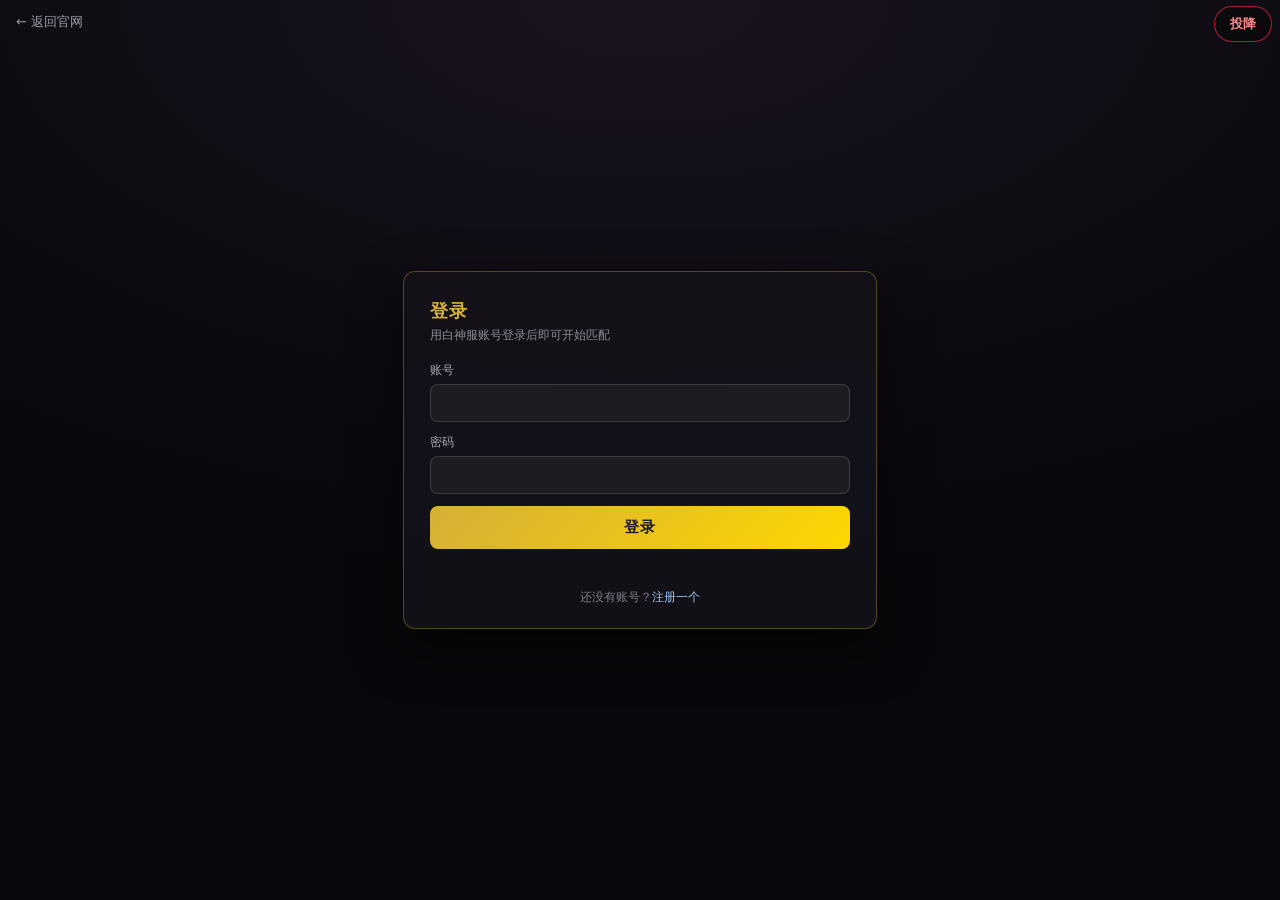
==== duel.html @ c13db31b "fix(场上空格子显示卡背-真正根因): cardNode 里 code=0 且非里侧时不再取图 - 引擎对未知/空位给 code 0, 原来照样走取图分支, picChain(0) 返回一张卡背 →" ====
<!doctype html>
<!--
  duel.html —— 「决斗客户端」入口页（**生成产物**）
  ⚠ 由 tools/sync-duel-client.mjs 从 tools/duel-page.template.html + ygopro-web 的 play.html 组装
     要改入口 UI / 样式：改 tools/duel-page.template.html；要改客户端：改上游再重跑同步脚本
  流程（对照官方交接文档 §0）：
     未登录 → 登录（账号/密码）→ 已登录 → 显示当前卡组 + 「开始匹配」
     → 点开始匹配 → duel.html?auto=1 → 客户端自动进房/自动准备/自动开局 → 猜拳时切到对局界面
-->
<html lang="zh-CN">
<head>
<meta charset="utf-8">
<meta name="viewport" content="width=device-width,initial-scale=1">
<title>开始匹配 · 白神服</title>
<!-- 顺序不能变：先官网回放样式（场地/日志），再客户端样式 -->
<link rel="stylesheet" href="css/replay-viewer.css?v=20261004i">
<link rel="stylesheet" href="css/duel-client.css?v=20261020n">
<script>
/* 决斗客户端的 WebSocket 端点：由站点统一定（客户端启动时读 URL 里的 ?ws=）。
   放在 <head> 且用 replaceState 打补丁 —— 客户端脚本读的是 location.search，
   必须**在它加载之前**改好；用 replaceState 而不是跳转，避免丢掉"点击手势"。
   nginx: api.ygopro3.cn/ws → srvpro2 wsPort（TLS 回源） */
(function () {
  try {
    var q = new URLSearchParams(location.search);
    if (!q.get('ws')) {
      q.set('ws', 'wss://api.ygopro3.cn/ws');
      history.replaceState(null, '', location.pathname + '?' + q.toString() + location.hash);
    }
  } catch (e) {}
})();
</script>
<style>
/* ── 入口层（本站自己的 UI；不动客户端产物） ── */
#duelEntry { position: fixed; inset: 0; z-index: 9000; display: flex; align-items: center; justify-content: center;
  background: radial-gradient(1200px 600px at 50% 0%, #1a1420 0%, #0d0b12 60%, #08070b 100%);
  font-family: "Microsoft YaHei", "PingFang SC", system-ui, sans-serif; color: #e8e2d8; }
#duelEntry.hidden { display: none; }
.de-card { width: min(420px, 92vw); border: 1px solid rgba(212,175,55,.35); border-radius: 12px;
  background: rgba(20,18,26,.92); padding: 26px 26px 22px; box-shadow: 0 18px 50px rgba(0,0,0,.55); }
.de-title { font-size: 1.15rem; font-weight: 800; letter-spacing: 1px; margin-bottom: 4px;
  background: linear-gradient(135deg,#D4AF37,#FFD700); -webkit-background-clip: text; background-clip: text; color: transparent; }
.de-sub { font-size: .78rem; color: #8d8d96; margin-bottom: 18px; }
.de-field { margin-bottom: 12px; }
.de-field label { display: block; font-size: .78rem; color: #a9a9b3; margin-bottom: 5px; }
.de-field input { width: 100%; box-sizing: border-box; padding: 10px 12px; border-radius: 8px;
  border: 1px solid rgba(255,255,255,.14); background: rgba(255,255,255,.05); color: #f2eee6; font-size: .92rem; }
.de-field input:focus { outline: none; border-color: rgba(212,175,55,.6); }
.de-btn { width: 100%; padding: 11px 14px; border-radius: 8px; border: none; cursor: pointer;
  font-size: .95rem; font-weight: 700; letter-spacing: 1px;
  background: linear-gradient(135deg,#D4AF37,#FFD700); color: #1a1a2e; }
.de-btn:disabled { opacity: .5; cursor: not-allowed; }
.de-btn.ghost { background: transparent; border: 1px solid rgba(255,255,255,.18); color: #cfc8bd; font-weight: 500; }
.de-msg { min-height: 18px; font-size: .78rem; color: #ff9aa8; margin-top: 8px; }
.de-line { display: flex; align-items: baseline; justify-content: space-between; gap: 10px;
  padding: 10px 12px; border: 1px solid rgba(255,255,255,.1); border-radius: 8px; margin-bottom: 14px; }
.de-line b { color: #FFD700; font-weight: 700; }
.de-line span { font-size: .8rem; color: #9a9aa4; }
.de-foot { margin-top: 14px; font-size: .75rem; color: #7d7d86; text-align: center; }
.de-foot a { color: #9ec4f0; text-decoration: none; }
#duelEntry .de-back { position: absolute; left: 16px; top: 14px; font-size: .8rem; color: #9a9aa4; text-decoration: none; }
</style>





<style>
/* ── 决斗界面布局（只作用于 duel.html）──
   用户要求：**中间（场地）最大、固定比例、不要自适应**。
   老站是 flex + width: min(100%, calc((100vh-210px)*4/3)) 的自适应算法，手机上会算歪。
   这里直接改成固定三栏 grid，中间 1fr 吃掉剩余空间。 */
/* 手机横屏：原来决斗区只占屏高一部分，下面一大片空白 —— 撑满视口 */
#replayModal { height: 100vh !important; max-height: none !important; }
#replayModal .replay-main { height: auto !important; flex: 1 1 auto !important; min-height: 0 !important; }
#replayModal .replay-main {
  display: grid !important;
  grid-template-columns: 15% minmax(0, 1fr) 18% !important;   /* 左信息 / 中场地 / 右日志 */
  gap: 8px !important;
  width: 100% !important;
  height: 100% !important;
  aspect-ratio: auto !important;
  align-items: stretch !important;
}
#replayModal #ypCardInfo { width: auto !important; height: auto !important; min-width: 0 !important; }
#replayModal .replay-field { width: auto !important; height: auto !important; min-width: 0 !important; }
#replayModal .replay-log { width: auto !important; max-width: none !important; min-width: 0 !important; }
/* 手卡放大 + 发动/盖放按钮放大（禁止竖排） */
#replayModal .rp-hand .rp-card { width: 62px; height: 89px; }
#replayModal .rp-hand { gap: 4px; }
#ypCardMenu .yp-menu-item {
  padding: 12px 18px !important; font-size: 15px !important;
  white-space: nowrap !important; min-width: 0 !important;
}
#replayModal .replay-log-body { padding: 8px 10px !important; }
#replayModal .rp-log-line { font-size: .78rem; line-height: 1.6; }

@media (orientation: landscape) and (max-height: 620px) {
  /* ── 手机横屏：把对局区**钉满整个视口** ──
     用户实测：19.5:9 手机上场地左右各一大片空白、整体下方还有约 1/3 空白。
     原因是 #replayModal 的高度链没真正撑开（被上层布局和它自己的 display 阶段切换影响），
     所以这里直接 fixed + inset:0，不再依赖任何相对高度。 */
  html, body { height: 100% !important; overflow: hidden !important; }
  #replayModal {
    position: fixed !important; inset: 0 !important; width: 100% !important; height: 100% !important;
    max-height: none !important; margin: 0 !important; padding: 4px !important;
    display: flex !important; flex-direction: column !important; background: #0a0a0c !important;
  }
  /* 主区用**绝对定位**硬钉在顶栏下面 —— 模态框和它之间还有包装层，flex 作用不到（实测只长到 282/432 ✗）
     用户反馈"上下变黑底、像锁了比例"，就是这个原因。 */
  #replayModal .replay-main {
    /* ⚠ 有祖先带 transform（客户端的阶段切换动画）→ fixed 会"退化成 absolute"（实测 top:74 变成 y=137、高度缩到 228）
       所以不靠定位，改成在正常流里用 vh 撑高度：最省事也最稳。 */
    position: static !important;
    /* 移动端要用 dvh（动态视口高度 = 真正看得见的高度，不含浏览器地址栏）；
       vh 在手机上会被浏览器的工具栏"吃掉"一截（实测模拟环境里 100vh=364 而可见高度=432 → 算出 282 ✗）。
       两个都写：支持 dvh 的用 dvh，不支持的退回 vh。 */
    height: calc(100vh - 78px) !important;
    height: calc(100dvh - 78px) !important;
    min-height: 0 !important; max-height: none !important; aspect-ratio: auto !important;
    width: 100% !important; margin: 0 !important;
    grid-template-columns: 7% minmax(0, 1fr) 15% !important; gap: 6px !important;
  }
  #replayModal #ypCardInfo { max-width: none !important; width: auto !important; overflow: hidden !important; font-size: 10px !important; }
  #replayModal .replay-log { max-width: none !important; width: auto !important; min-width: 0 !important; flex: 0 0 auto !important; }
  #replayModal .replay-field, #replayModal #replayField { flex: 1 1 auto !important; min-width: 0 !important; height: 100% !important; }
  #replayModal { box-sizing: border-box !important; }
  /* 手机横屏：左右再缩一档，把宽度全给中间；手卡/按钮仍保持够大 */
  #replayModal .replay-main { grid-template-columns: 11% minmax(0, 1fr) 15% !important; gap: 5px !important; }
  #replayModal .rp-hand .rp-card { width: 54px; height: 78px; }
  #replayModal .rp-hand { gap: 3px; }
  #ypCardMenu .yp-menu-item { padding: 10px 16px !important; font-size: 14px !important; white-space: nowrap !important; }
  #replayModal .replay-log-body { padding: 6px 8px !important; }
  #replayModal .rp-log-line { font-size: .72rem; line-height: 1.5; }
  #replayModal .replay-log-title { font-size: .78rem; }
  #replayModal #ypCardInfo { font-size: 11px !important; }
}
</style>

<style>
/* ══ 竖屏（手机主打）：按用户画的四段式 —— 日志 / 卡图+卡片效果 / 选择列表 / 对局 ══
   对局放最下面并占满剩余空间（最大）；上面三段各自限高，避免把场地挤没。 */
@media (orientation: portrait) {
  html, body { height: 100% !important; overflow: hidden !important; }
  #replayModal {
    position: fixed !important; inset: 0 !important; width: 100% !important;
    height: 100dvh !important; max-height: none !important; margin: 0 !important; padding: 4px !important;
    display: flex !important; flex-direction: column !important; background: #0a0a0c !important; box-sizing: border-box !important;
  }
  #replayModal .replay-main {
    display: flex !important; flex-direction: column !important; gap: 5px !important;
    width: 100% !important; height: auto !important; flex: 1 1 auto !important; min-height: 0 !important;
    max-height: none !important; aspect-ratio: auto !important;
    grid-template-columns: none !important;
  }
  /* ① 日志（最上，占 18%） */
  #replayModal .replay-log {
    order: 1 !important; width: 100% !important; max-width: none !important;
    height: 18dvh !important; max-height: 18dvh !important; flex: 0 0 auto !important;
  }
  #replayModal .replay-log-body { padding: 6px 8px !important; }
  #replayModal .rp-log-line { font-size: 11.5px !important; line-height: 1.5 !important; }
  /* ② 卡图 | 卡片效果（并排，占 22%） */
  #replayModal #ypCardInfo {
    order: 2 !important; width: 100% !important; max-width: none !important;
    height: 22dvh !important; max-height: 22dvh !important; flex: 0 0 auto !important;
    display: flex !important; flex-direction: row !important; gap: 8px !important; overflow: hidden !important;
  }
  #replayModal #ypCardInfo img { max-height: 21dvh !important; width: auto !important; flex: 0 0 auto !important; }
  /* ③ 选择列表（选择盘）—— 竖屏时固定在第 40%~62% 那一条，别盖住场地 */
  #ypChooser {
    position: fixed !important; left: 4px !important; right: 4px !important;
    top: 41dvh !important; bottom: auto !important; max-height: 21dvh !important; overflow: auto !important;
    z-index: 87 !important;
  }
  #ypChooser .yp-chooser-grid img { max-height: 12dvh !important; width: auto !important; }
  /* ④ 对局（最下，占满剩余 —— 最大的一块） */
  #replayModal .replay-field, #replayModal #replayField {
    order: 4 !important; width: 100% !important; flex: 1 1 auto !important; min-height: 0 !important; height: auto !important;
  }
  /* 投降按钮和时点别叠在一起：竖屏投降挪到右上、时点放左上 */
  #ypSurrender { top: 6px !important; right: 6px !important; padding: 7px 13px !important; }
  #ypTimeLeft { top: 6px !important; right: auto !important; left: 6px !important; }
}
<style>
/* ── 提示弹层（猜拳/连锁/宣告…）必须盖在钉满全屏的对局区之上 ──
   实测：把 #replayModal 改成 position:fixed 占满全屏之后，猜拳弹窗被它盖住 → 手机上"看不到猜拳"(用户反馈) */

/* ypPrompt-zfix */
#ypPrompt { position: fixed !important; z-index: 200 !important; }
#ypChooser { z-index: 198 !important; }
#ypCardMenu { z-index: 199 !important; }
#replayModal { z-index: 10 !important; }
#ypReveal { z-index: 201 !important; }
#ypTimeLeft, #ypSurrender { z-index: 205 !important; }

/* ── 卡图加载提示不能挡住操作（命中测试实测：它盖在猜拳按钮上面 ✗）──
   .rp-loading-tip 一直浮在场地中央，pointer-events 默认 auto → 猜拳/连锁/选择全点不到 */
/* rp-loading-tip-noblock */
.rp-loading-tip, #rpLoadingTip, .replay-loading-tip {
  pointer-events: none !important; z-index: 5 !important; opacity: .85 !important;
}
</style>
</style>
<style>
/* 场地容器的 z-index 是 9000（客户端自带样式）→ 所有弹层必须更高，否则点不到 */
#ypPrompt   { position: fixed !important; z-index: 9500 !important; }
#ypCardMenu { z-index: 9450 !important; }
#ypChooser  { z-index: 9400 !important; }
#ypReveal   { z-index: 9600 !important; }
#ypTimeLeft, #ypSurrender { z-index: 9700 !important; }
</style>

<style>
/* ── 竖屏：卡片选择改成"一行往右滑"（用户反馈竖着滑违反习惯 + 卡片太小）── */
/* yp-chooser-hscroll */
@media (orientation: portrait) {
  #ypChooser {
    position: fixed !important; left: 4px !important; right: 4px !important;
    top: auto !important; bottom: 4px !important; max-height: 30dvh !important;
    overflow: hidden !important;
  }
  #ypChooser .yp-chooser-grid {
    display: flex !important; flex-direction: row !important; flex-wrap: nowrap !important;
    overflow-x: auto !important; overflow-y: hidden !important; gap: 8px !important;
    padding-bottom: 6px !important; -webkit-overflow-scrolling: touch !important;
    scroll-snap-type: x proximity !important;
  }
  #ypChooser .yp-chooser-grid > * { flex: 0 0 auto !important; scroll-snap-align: start !important; }
  #ypChooser .yp-chooser-grid img { height: 17dvh !important; width: auto !important; max-height: none !important; }
  #ypChooser .yp-chooser-item { min-width: 0 !important; }
}
</style>


<style>
/* ── ③ 阶段按钮（切洗手牌/进战阶/结束回合）挪到右侧黑边，别挡额外格子 ── */
/* ypCtl-right-side */
@media (orientation: portrait) {
  /* 竖屏：盘面几乎占满宽度，右侧没有黑边 → 阶段按钮放到**盘面下方的空白带**（横排居中） */
  #ypCtl {
    left: 4px !important; right: 4px !important; top: auto !important; bottom: 6px !important;
    transform: none !important;
    display: flex !important; flex-direction: row !important; justify-content: center !important;
    align-items: center !important; gap: 10px !important; width: auto !important; grid-template-columns: none !important;
  }
  #ypCtl > * { justify-self: auto !important; }
  #ypCtl .yp-btn { padding: 8px 12px !important; font-size: 13px !important; }
}
/* ── 回合与阶段分成两行：原来挤成"自己回合1 主一"一整条，太长挡场地 ── */
.rp-turn-label, .rp-phase {
  display: block !important; flex: 0 0 100% !important; white-space: nowrap !important;
}
.rp-turn-label { margin: 0 0 2px 0 !important; }
.rp-phase { margin: 0 !important; }
</style>
<style>
/* siro-overlay-zindex */
/* 客户端自建浮层统一抬到场地(z-index 9000)之上 —— audit 发现它们原本都在 71~90 ✗
   （备牌界面 85 / 亮牌 88 / 时点 72 / 数量条 71 / 投降 70 / 宣告 90 全被盖住过） */
#ypSiding    { z-index: 9550 !important; }
#ypCounts    { z-index: 9500 !important; }
#ypReveal    { z-index: 9600 !important; }
#ypTimeLeft  { z-index: 9700 !important; }
#ypSurrender { z-index: 9700 !important; }
#ypPrompt    { z-index: 9500 !important; }
#ypDeclare   { z-index: 9550 !important; }
#ypCardMenu  { z-index: 9450 !important; }
#ypChooser   { z-index: 9400 !important; }
/* 匹配遮罩例外：它本来就该在场地之下（只是盖住房间面板），保持低层 */
#ypMatching  { z-index: 12 !important; }
</style>
<style>
/* siro-cardinfo-layout */
/* 卡片信息一栏：左卡图 / 右（卡名 → 基本信息 → 效果文本）——
   原来六个元素排成多列，卡名被挤成一列竖字 ✗ */
#ypCardInfo {
  display: grid !important;
  grid-template-columns: auto minmax(0, 1fr) !important;
  gap: 4px 10px !important;
  align-items: start !important;
  align-content: start !important;
  overflow: hidden !important;
}
#ypInfoImg {
  grid-column: 1 !important; grid-row: 1 / span 5 !important;
  max-height: 100% !important; width: auto !important; align-self: start !important;
}
#ypInfoName {
  grid-column: 2 !important; grid-row: 1 !important;
  font-size: 15px !important; font-weight: 800 !important;
  white-space: normal !important; word-break: break-word !important; line-height: 1.3 !important;
}
#ypInfoType   { grid-column: 2 !important; grid-row: 2 !important; font-size: 12.5px !important; white-space: normal !important; }
#ypInfoStat   { grid-column: 2 !important; grid-row: 3 !important; font-size: 12.5px !important; white-space: normal !important; }
#ypInfoSeries { grid-column: 2 !important; grid-row: 4 !important; font-size: 12px !important; white-space: normal !important; color: #9b97a1 !important; }
#ypInfoText {
  grid-column: 2 !important; grid-row: 5 !important;
  font-size: 12px !important; line-height: 1.55 !important;
  overflow: auto !important; max-height: 100% !important; white-space: pre-wrap !important;
}
</style>
<style>
/* siro-ctl-right-pc */
/* PC / 横屏：阶段按钮组与回合标签挪到右侧 —— 放场地正中太容易误触(用户要求)
   竖屏那套(#ypCtl 底部横排)在 portrait 媒体查询里，这里只作用于非竖屏 */
#ypCtl {
  grid-template-columns: 1fr auto !important;
  padding-right: 22px !important;
  box-sizing: border-box !important;
}
#ypCtl > #ypCtlMid  { justify-self: end !important; }
#ypCtl > #ypCtlRight { justify-self: end !important; }
#ypCtl > .yp-ctl-left { justify-self: start !important; }
/* 回合/阶段标签：靠右对齐并推到右侧（原来是场地正中） */
.rp-turn-label, .rp-phase {
  text-align: right !important;
  margin-left: auto !important;
  margin-right: 4px !important;
}
@media (orientation: portrait) {
  /* 竖屏保持不变（按钮在底部横排，标签照旧） */
  #ypCtl { padding-right: 0 !important; grid-template-columns: none !important; }
  .rp-turn-label, .rp-phase { text-align: left !important; margin-left: 0 !important; }
}
</style>
<style>
/* siro-cardinfo-img-fix */
/* 卡片信息栏的卡图：上一版我给它加了 max-height:100% ✗ 而它在 grid 行里、
   行高又由内容撑 → 循环依赖导致图片被压成 0 高（PC 端看不到卡图，用户反馈）。
   这里用固定高度（跟随面板高度的一半左右）并去掉那个百分比上限。 */
#ypCardInfo #ypInfoImg, #ypInfoImg {
  max-height: 26dvh !important;
  height: auto !important;
  width: auto !important;
  max-width: 100% !important;
  align-self: start !important;
  object-fit: contain !important;
  display: block !important;
}
#ypInfoImgHint { font-size: 12px !important; }
</style>
<style>
/* siro-countdown-center */
/* 倒计时与投降按钮重叠 → 倒计时改到**顶部正中（场地中间）**，投降保持右上
   （#ypTimeLeft 的位置原本是脚本内联的 right/top 或我早期 CSS 的 left:6px，这里统一覆盖） */
#ypTimeLeft {
  left: 50% !important;
  right: auto !important;
  transform: translateX(-50%) !important;
  top: 6px !important;
  text-align: center !important;
}
@media (orientation: portrait) {
  #ypTimeLeft { left: 50% !important; right: auto !important; transform: translateX(-50%) !important; top: 6px !important; }
}
#ypSurrender { right: 8px !important; left: auto !important; top: 6px !important; }
/* 左上角数量条保持原位（它不会和中间/右边的冲突） */
</style>
<style>
/* siro-cardinfo-img-fix2 */
/* 卡片信息栏的卡图 —— 实测根因（PC 端无头量测）：
   面板 cols = 0px 181.75px ✗ 第一列宽度是 0 → 卡图被压成 0x0 ✓
   原因：我给第一列写了 auto，而列内是 max-width:100% 的图片 + overflow:hidden → 循环依赖 → 解析成 0 ✗
   而且 grid-row: 1/span 5 我写在了 <img> 上 ✗ —— 它是包在 #ypInfoImgBox 里的，定位要写在**盒子**上 ✓ */
#ypCardInfo {
  grid-template-columns: min(38%, 190px) minmax(0, 1fr) !important;   /* ★ 第一列给**固定**宽度，不用 auto ✗ */
  align-items: start !important;
  align-content: start !important;
  gap: 4px 10px !important;
  overflow: hidden !important;
}
#ypInfoImgBox {                     /* 卡图的盒子才是 grid 子元素 ✓ */
  grid-column: 1 !important;
  grid-row: 1 / span 5 !important;
  width: 100% !important;
  height: auto !important;
  max-height: 100% !important;
  overflow: hidden !important;
  align-self: start !important;
}
#ypInfoImg {
  width: 100% !important;
  height: auto !important;
  max-width: 100% !important;
  max-height: 26dvh !important;
  object-fit: contain !important;
  display: block !important;
}
#ypInfoName, #ypInfoType, #ypInfoStat, #ypInfoSeries, #ypInfoText { grid-column: 2 !important; }
#ypInfoText { overflow: auto !important; }
</style>
<style>
/* siro-cardinfo-img-visible */
/* 卡片信息栏的卡图可见性兜底 —— 客户端是预加载完成才显示(.ready)，而图片命中缓存时
   onload 不一定触发 → 卡图永远 opacity:0（PC 端实测卡片信息里没有卡图 ✗）。
   JS 那边我已补已完成判断 ✓，这里再加一道 CSS 兜底，保证有图就一定看得见 ✓ */
#ypInfoImg { opacity: 1 !important; }
#ypInfoImg:not([src]), #ypInfoImg[src="] { opacity: 0 !important; }
</style>
<style>
/* siro-cardinfo-pc-stack */
/* 卡片信息栏布局按屏幕区分（用户明确要求）：
     · PC / 横屏宽屏：**上图下字**（卡图在上，卡名/信息/效果文本在下）
     · 手机竖屏：**左图右字**（左卡图、右文字）
   上一版我把左图右字写成了全局 ✗ → PC 也变成左右了 ✗ */
#ypCardInfo {
  display: grid !important;
  grid-template-columns: minmax(0, 1fr) !important;   /* PC：单列 → 图在上、文字在下 ✓ */
  grid-template-rows: auto auto auto auto auto auto !important;
  gap: 3px 0 !important;
  align-items: start !important;
  align-content: start !important;
  overflow: hidden !important;
}
#ypInfoImgBox {
  grid-column: 1 !important;
  grid-row: auto !important;        /* PC：不再跨 5 行 → 图自成一行 ✓ */
  width: 100% !important;
  max-width: 190px !important;      /* 卡图不要太大 ✓ 靠左 ✓ */
  height: auto !important;
  overflow: hidden !important;
}
#ypInfoImg { width: 100% !important; height: auto !important; max-height: 26dvh !important; object-fit: contain !important; display: block !important; }
#ypInfoName, #ypInfoType, #ypInfoStat, #ypInfoSeries, #ypInfoText { grid-column: 1 !important; }
#ypInfoName { font-size: 15px !important; font-weight: 800 !important; white-space: normal !important; word-break: break-word !important; }
#ypInfoText { overflow: auto !important; max-height: 30dvh !important; }

/* 手机竖屏 / 窄屏：回到左图右字 ✓ */
@media (orientation: portrait), (max-width: 780px) {
  #ypCardInfo {
    grid-template-columns: min(38%, 190px) minmax(0, 1fr) !important;
    gap: 4px 10px !important;
  }
  #ypInfoImgBox { grid-column: 1 !important; grid-row: 1 / span 5 !important; max-width: none !important; }
  #ypInfoName, #ypInfoType, #ypInfoStat, #ypInfoSeries, #ypInfoText { grid-column: 2 !important; }
}
</style>
<style>
/* siro-cardinfo-rows */
/* 修正：PC 分支里必须给**显式行号** —— 更早那版给文字元素写了 grid-row:1~5 ✗，
   而我把图盒设成 grid-row:auto ✗ → 自动排布把图排到了第 6 行 → 变成上字下图 ✗（用户实测） */
#ypInfoImgBox { grid-row: 1 !important; }      /* 卡图 → 第 1 行 ✓ */
#ypInfoName   { grid-row: 2 !important; }
#ypInfoType   { grid-row: 3 !important; }
#ypInfoStat   { grid-row: 4 !important; }
#ypInfoSeries { grid-row: 5 !important; }
#ypInfoText   { grid-row: 6 !important; }
@media (orientation: portrait), (max-width: 780px) {
  /* 竖屏：左图右字（图跨 1~5 行 ✓ 文字在右列 ✓） */
  #ypInfoImgBox { grid-row: 1 / span 5 !important; }
  #ypInfoName   { grid-row: 1 !important; }
  #ypInfoType   { grid-row: 2 !important; }
  #ypInfoStat   { grid-row: 3 !important; }
  #ypInfoSeries { grid-row: 4 !important; }
  #ypInfoText   { grid-row: 5 !important; }
}
</style>

<style>
/* siro-hide-counts */
/* 左上角数量条（对方/自己的 手·卡·额）—— 用户要求去掉：没什么用 ✓
   隐藏而不是删代码：手卡数仍然在后台统计 ✓ 对手手卡的卡背数量还靠它 ✓ 想恢复删掉这段即可 */
#ypCounts { display: none !important; }
</style>
<style>
/* siro-gold-glow */
/* ── 可操作目标的金色粒子发光（用户要求）──
   覆盖四种情况：额外卡组可特召 / 墓地可发动 / 场上卡可发动 / 手卡可发动
   客户端本来就会给这些目标加类 ✓ 这里只升级它们的样式：
     .yp-act / .yp-act-multi → 候选卡（场上/手卡/墓地候选）
     .yp-pile-glow           → 可点的牌堆（墓地/额外/除外）
   作用域限定在 #replayModal（决斗界面）✓ 老回放页面不受影响 ✓ */

@keyframes ypGoldPulse {
  0%, 100% { box-shadow: 0 0 6px 2px rgba(255,215,0,.60), inset 0 0 7px rgba(255,215,0,.30); }
  50%      { box-shadow: 0 0 18px 7px rgba(255,215,0,1), inset 0 0 14px rgba(255,215,0,.65); }
}
@keyframes ypGoldFloat {
  0%   { background-position: 0 0, 0 0, 0 0, 0 0, 0 0; opacity: .55; }
  50%  { opacity: 1; }
  100% { background-position: 0 -26px, 0 -18px, 0 -32px, 0 -22px, 0 -28px; opacity: .55; }
}

#replayModal .yp-act,
#replayModal .yp-act-multi {
  position: relative;
  border-radius: 6px;
  border: 2px solid rgba(255,215,0,.95) !important;
  animation: ypGoldPulse 1.25s ease-in-out infinite !important;
}
/* 金色粒子：用 ::after 铺几颗小光点往上飘 ✓（不加 DOM ✓ 不吃点击 ✓） */
#replayModal .yp-act::after,
#replayModal .yp-act-multi::after {
  content: '';
  position: absolute;
  inset: -6px;
  border-radius: 9px;
  pointer-events: none;
  z-index: 5;
  background-image:
    radial-gradient(circle, rgba(255,235,150,.95) 0 1.4px, transparent 2px),
    radial-gradient(circle, rgba(255,215,0,.85) 0 1.1px, transparent 1.8px),
    radial-gradient(circle, rgba(255,245,200,.9) 0 1.6px, transparent 2.2px),
    radial-gradient(circle, rgba(255,205,60,.8) 0 1px, transparent 1.6px),
    radial-gradient(circle, rgba(255,230,130,.9) 0 1.3px, transparent 2px);
  background-size: 46px 26px, 38px 22px, 52px 32px, 34px 20px, 42px 28px;
  background-position: 4px 20px, 14px 26px, 26px 18px, 34px 24px, 20px 28px;
  background-repeat: repeat;
  animation: ypGoldFloat 1.9s linear infinite;
}

/* 牌堆（墓地/额外）可点时：整格金色发光 + 同样的粒子 */
#replayModal .yp-pile-glow {
  border-radius: 6px;
  animation: ypGoldPulse 1.25s ease-in-out infinite !important;
  outline: 2px solid rgba(255,215,0,.85);
  outline-offset: 1px;
}
#replayModal .yp-pile-glow::after {
  content: '';
  position: absolute;
  inset: -6px;
  border-radius: 9px;
  pointer-events: none;
  z-index: 5;
  background-image:
    radial-gradient(circle, rgba(255,235,150,.95) 0 1.4px, transparent 2px),
    radial-gradient(circle, rgba(255,215,0,.85) 0 1.1px, transparent 1.8px),
    radial-gradient(circle, rgba(255,245,200,.9) 0 1.6px, transparent 2.2px);
  background-size: 48px 28px, 36px 22px, 54px 34px;
  background-repeat: repeat;
  animation: ypGoldFloat 1.9s linear infinite;
}

/* 竖屏/横屏都适用；不改变任何尺寸与点击区域 ✓ */
</style>
<style>
/* siro-pile-glow-strong */
/* ── 牌堆发光加强版（用户反馈：墓地有可发动效果但看不见发光 ✗）──
   原版用 box-shadow(往外) + outline → 查看器格位是 overflow:hidden，外圈光**被裁掉**了 ✗
   新版全部画在**元素内部**（内阴影 + 亮边框 + 亮度脉冲）→ 裁不掉 ✓ 而且更醒目 ✓ */
@keyframes ypPileGlowIn {
  0%, 100% { box-shadow: inset 0 0 10px 3px rgba(255,215,0,.75), inset 0 0 26px 8px rgba(255,170,0,.35);
             filter: brightness(1.15) saturate(1.25); border-color: rgba(255,215,0,.95) !important; }
  50%      { box-shadow: inset 0 0 22px 9px rgba(255,235,120,1), inset 0 0 40px 18px rgba(255,190,40,.7);
             filter: brightness(1.5) saturate(1.5); border-color: #FFE066 !important; }
}
#replayModal .yp-pile-glow {
  animation: ypPileGlowIn 1.15s ease-in-out infinite !important;
  border: 2px solid rgba(255,215,0,.95) !important;
  border-radius: 7px !important;
  outline: none !important;
}
/* 粒子仍然保留（贴在内侧，避免被裁 ✓） */
#replayModal .yp-pile-glow::after {
  content: '';
  position: absolute;
  inset: 0;                       /* ★ 原来是 -6px（外扩）→ 被裁 ✗；改成贴边 ✓ */
  border-radius: 7px;
  pointer-events: none;
  z-index: 6;
  background-image:
    radial-gradient(circle, rgba(255,240,170,.95) 0 1.5px, transparent 2.1px),
    radial-gradient(circle, rgba(255,215,0,.9) 0 1.2px, transparent 1.9px),
    radial-gradient(circle, rgba(255,250,215,.95) 0 1.7px, transparent 2.4px);
  background-size: 42px 26px, 32px 20px, 50px 32px;
  background-repeat: repeat;
  animation: ypGoldFloat 1.7s linear infinite;
}
/* 场上/手卡候选卡也一并改成内侧发光，保证任何容器都看得见 ✓ */
#replayModal .yp-act::after,
#replayModal .yp-act-multi::after { inset: 0 !important; border-radius: 6px !important; }
</style>
<style>
/* siro-glow-tiers */
/* ── 可操作卡发光分档（用户要求）──
   · 可发动效果 / 可特殊召唤 → **金光**（沿用上面那套金色脉冲 ✓）
   · 只能召唤 / 盖放 / 变表示形式 → **淡蓝光** ✓
   · 什么都做不了的卡 → 不加任何类 → 没有特效 ✓
   蓝色规则写在金色规则之后，且同样带 !important，所以会覆盖金色 ✓ */
@keyframes ypBluePulse {
  0%, 100% { box-shadow: 0 0 5px 1px rgba(120,190,255,.55), inset 0 0 7px rgba(120,190,255,.28); }
  50%      { box-shadow: 0 0 13px 5px rgba(150,210,255,.85), inset 0 0 13px rgba(150,210,255,.5); }
}
#replayModal .yp-act.yp-act-blue,
#replayModal .yp-act-multi.yp-act-blue {
  border: 2px solid rgba(150,210,255,.9) !important;
  animation: ypBluePulse 1.35s ease-in-out infinite !important;
}
/* 蓝光版也是内侧发光（格子有 overflow:hidden，往外的光会被裁 ✗） */
#replayModal .yp-act.yp-act-blue::after,
#replayModal .yp-act-multi.yp-act-blue::after {
  inset: 0 !important;
  background-image:
    radial-gradient(circle, rgba(200,230,255,.95) 0 1.4px, transparent 2px),
    radial-gradient(circle, rgba(120,190,255,.85) 0 1.1px, transparent 1.8px),
    radial-gradient(circle, rgba(230,245,255,.9) 0 1.6px, transparent 2.2px) !important;
}
/* 明确：带 yp-act-blue 的不再套金色边框 */
#replayModal .yp-act.yp-act-blue { border-color: rgba(150,210,255,.9) !important; }
</style>
</head>
<body>

<div id="hud">
    <span class="tag">决斗客户端</span>
    <span id="roomInfo" class="tag">未进房</span>
    <span id="hudState" class="yp-state">填房间名 → 加入</span>
  </div>

  <!-- ── 决斗准备（房间）面板：左侧决斗者/卡组，右侧房间规则，底部开始/退出（参照真实客户端） ── -->
  <div id="lobby">
    <div class="yp-room-box">
      <div class="yp-room-title">决斗准备</div>
      <div class="yp-room-body">
        <!-- 左列 -->
        <div class="yp-room-left">
          <div class="yp-room-sec">→ 决斗者</div>
          <div id="roomPlayers"></div>
          <div class="yp-room-row">
            <button class="yp-btn" id="btnReady" style="display:none">准备</button>
            <span id="duelRoomTag" class="yp-room-note"></span>
          </div>
          <div class="yp-room-sec">卡组：</div>
          <div class="yp-room-row">
            <button class="yp-btn" id="btnImportDeck">导入卡组 (.ydk)</button>
            <span id="deckName" class="yp-room-note">未选择</span>
            <input type="file" id="ydkFile" accept=".ydk,text/plain" style="display:none">
          </div>
          <!-- 天梯模式：房间号由服务端分配（固定前缀 M#），用户不需要输入；
               ?room= / ?ydk= 仅用于本地联调，正常玩家不会看到这些控件 -->
          <div class="yp-room-row" id="roomJoinRow" style="display:none">
            <input id="inName" placeholder="昵称" size="10">
            <input id="inRoom" placeholder="房间名" size="12">
            <button class="yp-btn" id="btnJoin">加入房间</button>
          </div>
          <div id="lobbyInfo" class="yp-room-note"></div>
        </div>
        <!-- 右列：房间规则 -->
        <div class="yp-room-right" id="roomRules"></div>
      </div>
      <div class="yp-room-foot">
        <button class="yp-btn" id="btnStart" style="display:none">开始</button>
        <button class="yp-btn" id="btnExit">退出房间</button>
      </div>
    </div>
  </div>

  <!-- 场地控件层（贴在场地中线上） -->
  <div id="ypCtl">
    <span class="yp-ctl-left"><span id="ypPhase"></span><span id="ypUtil"></span></span>
    <span id="ypCtlMid"></span>
    <span id="ypCtlRight"></span>
  </div>

  <!-- 左侧卡片信息面板：三栏布局的左栏，常驻（悬停/点击卡片时更新内容） -->
  <style>
    #ypCardInfo { position: static; display: block; width: 100%; height: 100%; overflow-y: auto;
      background: rgba(14,18,24,.96); border: 1px solid #3f5a75; border-radius: 8px; padding: 8px 10px 10px;
      box-sizing: border-box; font-size: 12px; line-height: 1.5; color: #dbe6f1; }
    /* 卡图占位框：固定长宽比 → 图片加载前后高度一致，下面文字不跳动 */
    #ypInfoImgBox { position: relative; width: 100%; aspect-ratio: 421 / 614; margin-bottom: 6px;
      border-radius: 6px; overflow: hidden;
      background: #101720 url('cover2.jpg') center/cover no-repeat, linear-gradient(135deg, #1b2430, #0e141c 60%, #1b2430); }
    #ypInfoImg { position: absolute; inset: 0; width: 100%; height: 100%; object-fit: cover; display: block; opacity: 0; transition: opacity .12s ease; }
    #ypInfoImg.ready { opacity: 1; }
    #ypInfoImgHint { position: absolute; left: 50%; top: 50%; transform: translate(-50%, -50%);
      font-size: 11px; color: #9fb3c8; background: rgba(10,14,20,.6); padding: 2px 8px; border-radius: 10px; }
    #ypInfoName { font-size: 13px; font-weight: 700; color: #cfe6ff; margin-bottom: 3px; word-break: break-all; }
    #ypInfoType { color: #9fd0ff; margin-bottom: 2px; }
    #ypInfoStat { color: #ffd479; margin-bottom: 2px; }
    #ypInfoSeries { color: #b7a6ff; margin-bottom: 4px; }
    #ypInfoText { color: #cfd8e3; white-space: pre-wrap; }
  </style>

  <!-- 选卡/选素材的进度提示条（场地顶部，参照真实客户端） -->
  <div id="ypTopBar"></div>

  <!-- 居中弹窗（贴在场地中央） -->
  <div id="ypPrompt">
    <div id="ypPromptTitle"></div>
    <div id="ypPromptBtns"></div>
  </div>

  <div class="rp-modal" id="replayModal">
    <div class="rp-modal-box">
      <div class="rp-modal-head"><div class="replay-title">对局</div><button class="rp-modal-close" id="replayClose">✕</button></div>
      <div class="replay-input-bar"><input type="text" id="replayInput"><button id="replayLoadBtn">加载</button><span class="replay-meta" id="replayMeta"></span></div>
      <div class="replay-controls" id="replayControls" style="display:none;">
        <button id="rpPlayPause">⏸</button><button id="rpStepBack">⏮</button><button id="rpStep">⏭</button>
        <input type="range" id="rpProgress" min="0" max="100" value="0" style="flex:1;"><span class="rp-progress-text" id="rpProgressText">0 / 0</span>
      </div>
      <div class="replay-main" id="replayMain" style="display:none;">
        <!-- 左栏：卡片信息（常驻；悬停/点击卡片时更新） -->
        <div id="ypCardInfo">
          <!-- 卡图位：**先按卡牌比例占好位**（421:614），图没到之前就是卡背底 + "加载中"，
               这样下面的文字不会因为图片加载而被顶来顶去（玩家反馈的"字体来回闪"）。 -->
          <div id="ypInfoImgBox">
            <span id="ypInfoImgHint">卡图加载中…</span>
            <img id="ypInfoImg" alt="">
          </div>
          <div id="ypInfoName">悬停卡片查看详情</div>
          <div id="ypInfoType"></div>
          <div id="ypInfoStat"></div>
          <div id="ypInfoSeries"></div>
          <div id="ypInfoText"></div>
        </div>
        <!-- 中栏：对局场地 -->
        <div class="replay-field" id="replayField"><div class="rp-loading-tip">等待进房…</div></div>
        <!-- 右栏：对局日志 -->
        <div class="replay-log" id="replayLog">
          <div class="replay-log-title">对局日志</div>
          <div class="replay-log-body" id="replayLogBody"></div>
        </div>
      </div>
    </div>
  </div>

<!-- ── 入口层：登录 / 开始匹配 ── -->
<div id="duelEntry">
  <a class="de-back" href="index.html">← 返回官网</a>
  <div class="de-card" id="deCard">
    <div class="de-title" id="deTitle">开始匹配</div>
    <div class="de-sub" id="deSub">正在读取登录状态…</div>
    <div id="deBody"></div>
  </div>
</div>

<script src="js/ygopro-web-browser.js?v=20261016a"></script>
<script src="js/viewer-live.js?v=20261020r"></script>
<script src="js/duel-client.js?v=20261020n"></script>
<script>
/* 入口层逻辑：登录 / 显示当前卡组 / 开始匹配（不改客户端产物） */
(function () {
  'use strict';
  var q = new URLSearchParams(location.search);
  var entry = document.getElementById('duelEntry');
  var title = document.getElementById('deTitle');
  var sub = document.getElementById('deSub');
  var body = document.getElementById('deBody');
  function esc(s) { var d = document.createElement('div'); d.textContent = s == null ? '' : String(s); return d.innerHTML; }
  function show(html) { body.innerHTML = html; }
  function msg(t) { var m = document.getElementById('deMsg'); if (m) m.textContent = t || ''; }

  // ?auto=1 = 已点过「开始匹配」→ 隐藏入口层，交给客户端自动进房
  // ?bare=1 = 直接裸奔客户端界面（自动化测试 / 别的页面嵌 iframe 时用）
  if (q.get('auto') === '1' || q.get('bare') === '1') { entry.classList.add('hidden'); return; }

  fetch('/api/duel/whoami?t=' + Date.now()).then(function (r) { return r.json(); }).then(function (d) {
    if (!d || !d.loggedIn) return renderLogin();
    renderMatch(d);
  }).catch(function () { renderLogin(); });

  function renderLogin(notice) {
    title.textContent = '登录';
    sub.textContent = '用白神服账号登录后即可开始匹配';
    show(
      '<div class="de-field"><label>账号</label><input id="deUser" autocomplete="username"></div>' +
      '<div class="de-field"><label>密码</label><input id="dePass" type="password" autocomplete="current-password"></div>' +
      '<button class="de-btn" id="deLogin">登录</button>' +
      '<div class="de-msg" id="deMsg"></div>' +
      '<div class="de-foot">还没有账号？<a href="#" id="deToReg">注册一个</a></div>'
    );
    if (notice) { var m = document.getElementById('deMsg'); if (m) { m.style.color = '#8ee6a8'; m.textContent = notice; } }
    var go = function () {
      var u = document.getElementById('deUser').value.trim();
      var p = document.getElementById('dePass').value;
      if (!u || !p) return msg('请输入账号和密码');
      msg('登录中…');
      fetch('/api/forum/login', {
        method: 'POST', headers: { 'Content-Type': 'application/json' },
        body: JSON.stringify({ username: u, password: p }),
      }).then(function (r) { return r.json().then(function (j) { return { ok: r.ok, j: j }; }); })
        .then(function (r) {
          if (!r.ok || !r.j || r.j.ok === false) return msg((r.j && r.j.error) || '账号或密码错误');
          location.reload();
        }).catch(function (e) { msg('登录失败：' + e.message); });
    };
    document.getElementById('deLogin').onclick = go;
    document.getElementById('dePass').onkeydown = function (e) { if (e.key === 'Enter') go(); };
    var toReg = document.getElementById('deToReg');
    if (toReg) toReg.onclick = function (e) { e.preventDefault(); renderRegister(); };
  }

  function renderRegister() {
    title.textContent = '注册';
    sub.textContent = '注册后回到登录页 · 账号与密码都支持中文';
    show(
      '<div class="de-field"><label>名称（游戏里显示的名字，可留空=账号）</label><input id="deName" maxlength="64"></div>' +
      '<div class="de-field"><label>账号（2~24 个字符，支持中文）</label><input id="deUser" autocomplete="username" maxlength="24"></div>' +
      '<div class="de-field"><label>密码（6~64 个字符，支持中文）</label><input id="dePass" type="password" autocomplete="new-password"></div>' +
      '<div class="de-field"><label>再次输入密码</label><input id="dePass2" type="password" autocomplete="new-password"></div>' +
      '<button class="de-btn" id="deReg">注册</button>' +
      '<div class="de-msg" id="deMsg"></div>' +
      '<div class="de-foot">已有账号？<a href="#" id="deToLogin">去登录</a></div>'
    );
    var go = function () {
      var u = document.getElementById('deUser').value.trim();
      var p = document.getElementById('dePass').value;
      var p2 = document.getElementById('dePass2').value;
      var nm = document.getElementById('deName').value.trim();
      if (!u || !p) return msg('请填写账号和密码');
      if (p !== p2) return msg('两次输入的密码不一致');
      msg('注册中…');
      fetch('/api/forum/register', {
        method: 'POST', headers: { 'Content-Type': 'application/json' },
        body: JSON.stringify({ username: u, password: p, password2: p2, displayName: nm }),
      }).then(function (r) { return r.json().then(function (j) { return { ok: r.ok, j: j }; }); })
        .then(function (r) {
          if (!r.ok || !r.j || r.j.ok === false) return msg((r.j && r.j.error) || '注册失败');
          renderLogin('注册成功！账号 ' + u + '，请登录');
        }).catch(function (e) { msg('注册失败：' + e.message); });
    };
    document.getElementById('deReg').onclick = go;
    document.getElementById('dePass2').onkeydown = function (e) { if (e.key === 'Enter') go(); };
    var toLogin = document.getElementById('deToLogin');
    if (toLogin) toLogin.onclick = function (e) { e.preventDefault(); renderLogin(); };
  }

  function renderMatch(d) {
    title.textContent = '开始匹配';
    sub.textContent = '天梯随机匹配 · 无需输入房间号';
    show(
      '<div class="de-line"><span>当前卡组</span><b id="deDeck">读取中…</b></div>' +
      '<button class="de-btn" id="deStart">开始匹配</button>' +
      '<div class="de-msg" id="deMsg"></div>' +
      '<div class="de-foot">已登录：' + esc(d.name || d.account) + ' · 匹配成功后自动准备、自动开局</div>'
    );
    document.getElementById('deStart').onclick = function () { location.href = 'duel.html?auto=1'; };
    fetch('/api/duel/deck?t=' + Date.now()).then(function (r) { return r.json(); }).then(function (j) {
      var el = document.getElementById('deDeck');
      if (j && j.name) el.textContent = j.name + '（主' + (j.main || []).length + '）';
      else el.textContent = '未设置（进入后可用「导入卡组」按钮导入 .ydk）';
    }).catch(function () {
      var el = document.getElementById('deDeck');
      if (el) el.textContent = '未设置';
    });
  }
})();
</script>
</body>
</html>
---- css/replay-viewer.css ----
/* 白神服Sirokami — 回放播放器（弹窗） */

/* 弹窗外层 */
.rp-modal {
    position: fixed; inset: 0;
    z-index: 9000;
    background: rgba(8, 6, 10, 0.78);
    display: flex;
    align-items: center;
    justify-content: center;
}
.rp-modal-box {
    width: min(96vw, calc((100vh - 80px) * 4 / 3));
    max-height: 96vh;
    aspect-ratio: 4 / 3;
    background: linear-gradient(180deg, #170d12 0%, #0f080c 100%);
    border: 1px solid rgba(216, 30, 68, 0.6);
    border-radius: 14px;
    box-shadow: 0 24px 90px rgba(0, 0, 0, 0.85);
    display: flex;
    flex-direction: column;
    padding: 10px 14px 14px;
    overflow: hidden;
}
.rp-modal-head {
    display: flex;
    align-items: center;
    justify-content: space-between;
    gap: 12px;
    margin-bottom: 8px;
    flex-shrink: 0;
}
.rp-modal-head .replay-title {
    margin: 0;
    font-size: 1.15rem;
    text-align: left;
}
.rp-modal-close {
    background: rgba(60, 60, 60, 0.8);
    color: #eee;
    border: 1px solid rgba(255, 255, 255, 0.15);
    border-radius: 8px;
    width: 34px;
    height: 34px;
    cursor: pointer;
    font-size: 1rem;
    line-height: 1;
    flex-shrink: 0;
}
.rp-modal-close:hover { background: var(--red); }
#replayModal .replay-main { width: 100%; height: auto; flex: 1; min-height: 0; }
#replayModal .replay-input-bar { margin-bottom: 8px; }
#replayModal .replay-controls { margin-bottom: 8px; }

.replay-title {
    text-align: center;
    font-size: 1.6rem;
    color: var(--light-gold, #F0E68C);
    margin: 10px 0 16px;
    text-shadow: 0 0 10px var(--gold);
}

/* 输入条 */
.replay-input-bar {
    display: flex;
    align-items: center;
    justify-content: center;
    gap: 10px;
    margin-bottom: 12px;
    flex-wrap: wrap;
}
.replay-input-bar input {
    width: 260px;
    max-width: 80vw;
    background: rgba(0,0,0,0.5);
    border: 1px solid rgba(216,30,68,0.4);
    color: #eee;
    border-radius: 8px;
    padding: 8px 14px;
    font-size: 0.95rem;
    outline: none;
}
.replay-input-bar input:focus { border-color: var(--gold); }
.replay-input-bar button {
    background: linear-gradient(135deg, var(--red), var(--dark-red));
    color: #fff;
    border: none;
    border-radius: 8px;
    padding: 8px 20px;
    font-weight: 700;
    cursor: pointer;
}
.replay-meta { color: #aaa; font-size: 0.85rem; }

/* 控制条 */
.replay-controls {
    display: flex;
    align-items: center;
    gap: 8px;
    background: rgba(20,20,20,0.8);
    border: 1px solid rgba(255,255,255,0.08);
    border-radius: 10px;
    padding: 8px 12px;
    margin-bottom: 12px;
    flex-wrap: wrap;
}
.replay-controls button {
    background: rgba(60,60,60,0.9);
    border: none;
    color: #eee;
    border-radius: 6px;
    padding: 5px 12px;
    cursor: pointer;
    font-size: 0.8rem;
}
.replay-controls button:hover { background: var(--red); }
.replay-controls .rp-speed { background: rgba(40,40,40,0.9); }
.replay-controls .rp-speed.active { background: var(--red); color: #fff; }
.rp-speed-label { color: #888; font-size: 0.75rem; }
.rp-progress-text { color: #aaa; font-size: 0.75rem; white-space: nowrap; }
#rpProgress { accent-color: var(--red); }

/* 主体双栏：总窗口 4:3（宽度≤可用宽，高=宽×3/4）；场地:日志=7:3 */
.replay-main {
    display: flex;
    gap: 12px;
    width: min(100%, calc((100vh - 210px) * 4 / 3));
    aspect-ratio: 4 / 3;
    margin: 0 auto;
}
.replay-field {
    flex: 0 0 70%;            /* 场地 : 日志 = 7 : 3 */
    background: #000;
    border: 1px solid rgba(216, 30, 68, 0.6);
    border-radius: 12px;
    padding: 6px;
    overflow: hidden;         /* 棋盘由 fitBoard 整体缩放，不出现滚动条 */
    display: flex;
    align-items: center;
    justify-content: center;
    position: relative;
}
.rp-board {
    display: flex;
    flex-direction: column;
    gap: 6px;
    transform-origin: center center;
    flex-shrink: 0;
}

/* ═══ 标准 5 格对战场地 ═══ */
.rp-side { padding: 2px 6px; position: relative; display: flex; flex-direction: column; gap: 2px; }
.rp-side.rp-active-side { background: rgba(216,30,68,0.06); border-radius: 8px; box-shadow: inset 0 0 30px rgba(216,30,68,0.05); }

/* 受伤方瞬间闪红（红色渐变，边缘重、中间轻，一次淡出） */
.rp-side.rp-hurt::after {
    content: '';
    position: absolute;
    left: 0; top: 0; right: 0; bottom: 0;
    z-index: 30;
    pointer-events: none;
    background: radial-gradient(ellipse at 50% 45%, rgba(255, 20, 40, 0) 30%, rgba(255, 25, 45, 0.6) 100%);
    animation: rpHurtFade 0.55s ease-out forwards;
}
@keyframes rpHurtFade {
    0% { opacity: 1; }
    100% { opacity: 0; }
}

/* 名签：纵向，名字上 LP 下；对手右上角、自己左下角 */
.rp-nametag {
    display: flex;
    flex-direction: column;
    align-items: flex-end;
    line-height: 1.3;
    z-index: 5;
    pointer-events: none;
}
.rp-nametag-opp {
    position: absolute;
    top: -2px;
    right: 2px;
    align-items: flex-end;
}
.rp-nametag-self {
    position: absolute;
    bottom: -2px;
    left: 2px;
    align-items: flex-start;
}
.rp-player-name {
    color: var(--light-gold);
    font-weight: 700;
    font-size: 0.85rem;
    text-shadow: 0 0 6px rgba(0,0,0,0.9);
}
.rp-lp {
    color: #ff6b6b;
    font-weight: 800;
    font-size: 1.7rem;
    line-height: 1.1;
    text-shadow: 0 0 10px rgba(255, 60, 60, 0.55), 0 0 3px #000;
    letter-spacing: 1px;
}

/* 手牌行 */
.rp-hand {
    display: flex;
    justify-content: center;
    gap: 3px;
    min-height: 66px;
    padding: 3px;
}
.rp-hand .rp-card { width: 46px; height: 66px; box-shadow: 0 -2px 6px rgba(0,0,0,0.5); }

/* 场上格 */
.rp-fieldrow {
    display: flex;
    justify-content: center;
    gap: 6px;
    margin: 3px 0;
}
.rp-cell {
    width: 86px;
    height: 124px;
    background: rgba(216,30,68,0.045);
    border: 1px solid rgba(216,30,68,0.35);
    border-radius: 4px;
    display: flex;
    align-items: center;
    justify-content: center;
    position: relative;
    transition: border-color 0.2s;
}
.rp-cell:has(.rp-card) { border-color: rgba(212,175,55,0.35); }
.rp-cell .rp-card { width: 100%; height: 100%; border: none; border-radius: 3px; }
/* 魔陷格与怪兽格同高（124px） */

/* 额外怪兽区：中线两格（左=对手额外区，右=自己额外区） */
.rp-emz-cell {
    border-style: dashed;
    border-color: rgba(212, 175, 55, 0.5);
    background: rgba(212, 175, 55, 0.05);
}
.rp-emz-cell:has(.rp-card) { border-color: rgba(212,175,55,0.8); border-style: solid; }
.rp-emz-cell::after {
    content: '额外'; position: absolute; left: 0; right: 0; bottom: 2px;
    text-align: center; font-size: 9px; color: rgba(212,175,55,0.5);
    pointer-events: none;
}
.rp-mzone .rp-cell::after {
    content: '怪兽'; position: absolute; bottom: 2px; font-size: 9px; color: rgba(255,255,255,0.16);
    pointer-events: none;
}
.rp-szone .rp-cell::after {
    content: '魔陷'; position: absolute; bottom: 2px; font-size: 9px; color: rgba(255,255,255,0.14);
    pointer-events: none;
}

/* 行 = [外轨86][5格454][外轨86]（总宽638，居中）——双方5格列上下对齐；
   对手牌堆占左外轨、自己占右外轨，对面外轨留空 */
.rp-row {
    display: flex;
    align-items: center;
    justify-content: center;
    gap: 6px;
}
.rp-row .rp-fieldrow { margin: 0; }
.rp-rail-void { width: 86px; flex: 0 0 86px; }

/* 中线行：除外(外轨) | [空|额外区|回合/阶段|额外区|空]（额外区对齐怪兽第2、4格）| 除外(外轨) */
.rp-mid-zone {
    width: 454px;
    flex: 0 0 454px;
    display: flex;
    align-items: center;
    gap: 6px;
}
.rp-mid-zone .rp-mid-info {
    flex: 0 0 86px;
    width: 86px;
    min-width: 0;
    text-align: center;
}

/* 墓地/卡组/除外格子：与同行格等大、紧贴排头/排尾 */
.rp-pile::after {
    content: '';
    position: absolute; left: 0; right: 0; bottom: 2px;
    text-align: center; font-size: 9px; color: rgba(255,255,255,0.4);
    pointer-events: none;
}
.rp-pile-grave::after { content: '墓地'; }
.rp-pile-deck::after  { content: '卡组'; }
.rp-pile-removed::after { content: '除外'; }
.rp-pile-extra::after { content: '额外'; }
/* 场地区：魔陷行 seq5 格（场地魔法），展示在怪兽行外轨 */
.rp-field-cell::after {
    content: '场地'; position: absolute; left: 0; right: 0; bottom: 2px;
    text-align: center; font-size: 9px; color: rgba(255,255,255,0.3);
    pointer-events: none;
}
.rp-pile-removed {
    border-style: dashed;
    border-color: rgba(160,130,230,0.55);
    background: rgba(120,90,200,0.07);
}
.rp-pile-count {
    position: absolute; top: 2px; right: 2px; z-index: 3;
    background: rgba(0,0,0,0.7); color: #F0E68C;
    font-size: 0.62rem; font-weight: 700; line-height: 1;
    padding: 2px 4px; border-radius: 3px;
}

/* 中央信息（回合/阶段） */
.rp-mid-info { display: flex; flex-direction: column; align-items: center; min-width: 0; }
.rp-turn-label { color: #fff; font-size: 0.8rem; font-weight: 700; white-space: nowrap; }
.rp-phase { color: var(--gold); font-size: 0.72rem; white-space: nowrap; }

/* 卡牌通用 */
.rp-card {
    border-radius: 3px;
    overflow: hidden;
    border: 1px solid rgba(255,255,255,0.15);
    flex-shrink: 0;
    position: relative;
    background: #1a1a1a;
}
.rp-card img { width: 100%; height: 100%; object-fit: cover; display: block; }
/* 守备表示：横置（自己 -90°，对手因整体倒置取 +90°；缩放适配竖格） */
.rp-card.rp-def { transform: rotate(-90deg) scale(0.68); }
.rp-card.rp-flip { transform: rotate(180deg); }
.rp-card.rp-flip.rp-def { transform: rotate(90deg) scale(0.68); }
.rp-card-down {
    /* 卡背用 cover2.jpg（加载失败时退回红条纹渐变） */
    background-image: url('../cover2.jpg'),
        repeating-linear-gradient(45deg, #5a1a28, #5a1a28 6px, #42121e 6px, #42121e 12px);
    background-size: cover, auto;
    background-position: center, 0 0;
    background-repeat: no-repeat, repeat;
    border: 1px solid #a51834;
}
.rp-card-empty { background: rgba(255,255,255,0.02); border: 1px dashed rgba(255,255,255,0.06); }
/* 超量素材角标 */
.rp-mats {
    position: absolute; left: 3px; bottom: 3px; z-index: 5;
    background: rgba(0,0,0,0.75);
    color: #ffd700;
    border: 1px solid rgba(255,215,0,0.5);
    border-radius: 4px;
    padding: 1px 5px;
    font-size: 11px; font-weight: 700; line-height: 1.2;
    pointer-events: none;
}

/* ── 动画特效层（fixed 覆盖，视口坐标）── */
.rp-fly {
    position: fixed; z-index: 9997; pointer-events: none;
    border-radius: 4px; overflow: hidden;
    background: #101010;
    box-shadow: 0 8px 22px rgba(0,0,0,0.55);
    opacity: 0.96;
    /* 左上角为变换原点：缩放不产生偏移，飞行轨迹与起终点严格一致 */
    transform-origin: top left;
    transition: transform 0.2s cubic-bezier(0.25, 0.6, 0.3, 1), opacity 0.18s ease;
    will-change: transform, opacity;
}
.rp-fly img { width: 100%; height: 100%; object-fit: cover; display: block; }
.rp-fly-down {
    background-image: url('../cover2.jpg'),
        repeating-linear-gradient(45deg, #5a1a28, #5a1a28 6px, #42121e 6px, #42121e 12px);
    background-size: cover, auto;
    background-position: center, 0 0;
    background-repeat: no-repeat, repeat;
}
.rp-fx-card {
    position: fixed; z-index: 9996; pointer-events: none;
    border-radius: 5px; overflow: hidden;
    box-shadow: 0 14px 40px rgba(0,0,0,0.65), 0 0 26px rgba(255, 200, 80, 0.35);
    transition: transform 0.16s cubic-bezier(0.2, 0.8, 0.3, 1), opacity 0.14s ease;
    will-change: transform, opacity;
}
.rp-fx-card img { width: 100%; height: 100%; object-fit: cover; display: block; }
.rp-fx-card.rp-flip { transform: rotate(180deg); }
.rp-fx-flash {
    position: fixed; z-index: 9995; pointer-events: none;
    border-radius: 50%;
    border: 3px solid rgba(255, 222, 120, 0.85);
    box-shadow: 0 0 46px 14px rgba(255, 190, 70, 0.55);
    background: radial-gradient(circle, rgba(255, 235, 160, 0.3) 0%, transparent 70%);
    opacity: 0.9;
    transition: opacity 0.22s ease;
}
.rp-fx-hit {
    position: fixed; z-index: 9995; pointer-events: none;
    border-radius: 50%;
    border: 5px solid rgba(255, 245, 215, 0.95);
    box-shadow: 0 0 60px 20px rgba(255, 220, 140, 0.7);
    background: radial-gradient(circle, rgba(255, 255, 255, 0.55) 0%, transparent 65%);
    opacity: 0.95;
    transition: opacity 0.25s ease;
}
/* 发效果：从中央扩散的金色圆环 */
.rp-fx-ring {
    position: fixed; z-index: 9995; pointer-events: none;
    border-radius: 50%;
    border: 3px solid rgba(255, 222, 120, 0.95);
    box-shadow: 0 0 18px 6px rgba(255, 205, 95, 0.5), inset 0 0 16px rgba(255, 235, 160, 0.4);
    opacity: 0.9;
    will-change: transform, opacity;
}
/* 金色发光粒子 */
.rp-fx-gold {
    box-shadow: 0 0 10px 2px rgba(255, 220, 110, 0.95);
}
.rp-fx-shard {
    position: fixed; z-index: 9993; pointer-events: none;
    opacity: 1; border-radius: 2px;
}
/* 召唤落地：脚下扩散的青白光环 */
.rp-summon-ring {
    position: fixed; z-index: 9994; pointer-events: none;
    border-radius: 50%;
    border: 3px solid rgba(150, 225, 255, 0.95);
    box-shadow: 0 0 20px 6px rgba(120, 210, 255, 0.5), inset 0 0 18px rgba(200, 245, 255, 0.35);
    opacity: 0;
    will-change: transform, opacity;
}
/* 攻击标记：攻击方红圈脉冲 */
.rp-fx-cellmark {
    position: fixed; z-index: 9992; pointer-events: none;
    border-radius: 8px;
    opacity: 0;
    will-change: transform, opacity;
}
.rp-fx-cellmark.red { border: 3px solid #ff6b6b; box-shadow: 0 0 18px rgba(255, 90, 90, 0.55); }
.rp-fx-cellmark.gold { border: 3px solid #ffd700; box-shadow: 0 0 18px rgba(255, 215, 90, 0.55); }
/* 攻击金箭 */
.rp-fx-arrow { position: fixed; z-index: 9991; pointer-events: none; }
/* 伤害/恢复数字提示（-3000 红 / +N 绿，上飘淡出） */
.rp-dmg-num {
    position: fixed; z-index: 9996; pointer-events: none;
    font-size: 2.1rem;
    font-weight: 900;
    font-style: italic;
    letter-spacing: 1px;
    text-shadow: 0 2px 10px rgba(0, 0, 0, 0.85), 0 0 22px currentColor;
    will-change: transform, opacity;
}
/* 翻开盖卡：3D 翻牌 */
.rp-flip3d {
    position: fixed; z-index: 9994; pointer-events: none;
    perspective: 620px;
}
.rp-flip3d-inner {
    position: absolute; inset: 0;
    transform-style: preserve-3d;
    transition: transform 0.34s cubic-bezier(0.4, 0.2, 0.2, 1);
}
.rp-flip3d-face {
    position: absolute; inset: 0;
    backface-visibility: hidden;
    border-radius: 4px; overflow: hidden;
    box-shadow: 0 4px 14px rgba(0,0,0,0.5);
}
.rp-flip3d-back {
    background-image: url('../cover2.jpg'),
        repeating-linear-gradient(45deg, #5a1a28, #5a1a28 6px, #42121e 6px, #42121e 12px);
    background-size: cover, auto;
    background-position: center, 0 0;
    background-repeat: no-repeat, repeat;
    border: 1px solid #a51834;
}
.rp-flip3d-front { transform: rotateY(180deg); }
.rp-flip3d-front img { width: 100%; height: 100%; object-fit: cover; display: block; }
/* 阶段横幅：中央从左滑入、带边框，停留后向右滑出 */
.rp-phase-banner {
    position: fixed; z-index: 9998; pointer-events: none;
    padding: 12px 40px;
    border: 2px solid rgba(212, 175, 55, 0.9);
    border-radius: 10px;
    background: rgba(12, 8, 14, 0.85);
    box-shadow: 0 0 34px rgba(255, 195, 90, 0.4);
    color: #ffe9a8;
    font-size: 1.55rem;
    font-weight: 800;
    letter-spacing: 8px;
    white-space: nowrap;
    text-shadow: 0 0 12px rgba(255, 200, 80, 0.6);
    opacity: 1;
    transition: transform 0.3s cubic-bezier(0.2, 0.8, 0.3, 1), opacity 0.3s ease;
    will-change: transform, opacity;
}

.rp-loading-tip {
    position: absolute; inset: 0;
    display: flex; align-items: center; justify-content: center;
    color: #888; font-size: 1rem;
}

/* 日志 */
.replay-log {
    flex: 1 1 30%;            /* 场地 : 日志 = 7 : 3 */
    background: rgba(15,15,15,0.9);
    border: 1px solid rgba(255,255,255,0.08);
    border-radius: 12px;
    display: flex;
    flex-direction: column;
    min-width: 0;
}
.replay-log-title {
    color: var(--light-gold);
    font-weight: 700;
    padding: 10px 12px;
    border-bottom: 1px solid rgba(255,255,255,0.08);
    flex-shrink: 0;
}
.replay-log-body {
    flex: 1;
    overflow-y: auto;
    padding: 8px 12px;
    font-size: 0.8rem;
    line-height: 1.7;
    color: #ccc;
    scrollbar-width: thin;
    scrollbar-color: var(--red) transparent;
    display: flex;
    flex-direction: column;
}
.rp-log-line {
    padding: 1px 0;
    border-bottom: 1px solid rgba(255,255,255,0.03);
    animation: rpLineIn 0.2s ease;
}
@keyframes rpLineIn {
    from { opacity: 0; transform: translateY(6px); }
    to { opacity: 1; transform: translateY(0); }
}
.rp-log-phase { color: var(--gold); font-weight: 600; }
.rp-log-damage { color: #ff8a8a; }
.rp-log-chain { color: #a9d3ff; }
.rp-log-battle { color: #ffb37a; font-weight: 600; }
.rp-log-hint { color: #777; font-size: 0.72rem; }
.rp-log-win { color: #ffd700; font-weight: 700; font-size: 0.9rem; }
.rp-log-err { color: #ff6b6b; }

/* 回放码旁的“▶ 回放”小按钮（对战记录/天梯记录） */
.duel-watch {
    background: linear-gradient(135deg, var(--red), var(--dark-red));
    color: #fff;
    border: none;
    border-radius: 6px;
    padding: 2px 9px;
    font-size: 12px;
    cursor: pointer;
    margin-left: 6px;
    vertical-align: middle;
}
.duel-watch:hover { filter: brightness(1.2); }

/* 移动端 */
@media (max-width: 900px) {
    /* 手机端：弹窗占满屏，上方=回放画面（自适应高度），下方=日志（占满剩余），无多余空位 */
    .rp-modal-box {
        aspect-ratio: auto;
        width: 100vw;
        max-width: 100vw;
        height: 100vh;
        height: 100dvh;
        max-height: 100vh;
        max-height: 100dvh;
        border-radius: 0;
        border-left: none;
        border-right: none;
        padding: 6px 8px calc(8px + env(safe-area-inset-bottom, 0px));
        gap: 6px;
        overflow: hidden;
    }
    .rp-modal-head { padding: 0 2px; margin-bottom: 4px; }
    .rp-modal-head .replay-title { font-size: 1rem; }
    .rp-modal-close { width: 30px; height: 30px; }
    #replayModal .replay-input-bar { margin-bottom: 4px; flex-wrap: nowrap; gap: 6px; }
    .replay-input-bar input { width: auto; flex: 1 1 auto; min-width: 0; padding: 6px 10px; font-size: 0.82rem; }
    #replayLoadBtn { padding: 6px 12px; font-size: 0.8rem; flex: 0 0 auto; }
    .replay-meta { display: none; }                    /* 手机端省空间，元信息不显示 */
    #replayModal .replay-controls { margin-bottom: 4px; gap: 5px; }
    .replay-controls button { padding: 5px 9px; font-size: 0.76rem; }
    .replay-controls .rp-speed { padding: 4px 7px; }
    .rp-speed-label { display: none; }
    .rp-progress-text { font-size: 0.72rem; }

    .replay-main {
        flex: 1 1 auto;
        min-height: 0;
        flex-direction: column;
        width: 100%;
        aspect-ratio: auto;
        gap: 6px;
    }
    /* 上方：画面按实际缩放后的尺寸占位（不再有上下空白） */
    .replay-field {
        flex: 0 0 auto;
        min-height: 0;
        padding: 4px;
    }
    /* 下方：日志占满剩余高度 */
    .replay-log {
        flex: 1 1 auto;
        height: auto;
        min-height: 26vh;
    }
    .replay-log-title { padding: 6px 10px; font-size: 0.8rem; }
    .replay-log-body { padding: 6px 10px; font-size: 0.76rem; line-height: 1.55; }
}
@media (max-width: 768px) {
    .rp-card { width: 44px; height: 62px; }
    .replay-field { min-height: 0; }
}


/* ══════ 召唤演出（融合/同调/超量/灵摆/连接）══════ */
.rp-orb {
    position: fixed; z-index: 9996; border-radius: 50%;
    pointer-events: none;
}
.rp-syn-ring {
    position: fixed; z-index: 9996; border-radius: 50%;
    border: 4px solid #7dffb0;
    box-shadow: 0 0 24px 8px rgba(90, 255, 160, 0.55), inset 0 0 18px rgba(150, 255, 190, 0.5);
    pointer-events: none;
}
.rp-star { position: fixed; z-index: 9996; pointer-events: none; }
.rp-star::after {
    content: '★';
    display: block; width: 20px; height: 20px; line-height: 20px; text-align: center;
    font-size: 18px; color: #c6ffdc;
    text-shadow: 0 0 12px #5affa0, 0 0 4px #ffffff;
}
.rp-fusion-wrap { position: fixed; z-index: 9996; width: 0; height: 0; pointer-events: none; }
.rp-fusion-mat {
    position: absolute; width: 48px; height: 66px;
    border-radius: 4px; overflow: hidden;
    border: 1px solid rgba(200, 140, 255, 0.85);
    background: #1a1020;
    box-shadow: 0 0 16px rgba(190, 110, 255, 0.8);
}
.rp-fusion-mat img { width: 100%; height: 100%; object-fit: cover; display: block; }
.rp-galaxy {
    position: fixed; z-index: 9996; border-radius: 50%;
    pointer-events: none;
    background: radial-gradient(circle at 50% 50%,
        rgba(0,0,0,0.95) 0%, rgba(90,50,160,0.85) 45%,
        rgba(255,215,90,0.35) 70%, rgba(0,0,0,0) 100%);
    box-shadow: 0 0 44px 16px rgba(140, 80, 220, 0.5), inset 0 0 30px 10px rgba(255, 220, 120, 0.35);
}
.rp-pend {
    position: fixed; z-index: 9996; width: 8px; height: 90px;
    border-radius: 4px;
    background: linear-gradient(#fff8d0, #ffd700);
    box-shadow: 0 0 16px rgba(255, 215, 90, 0.7);
    transform-origin: top center;
    pointer-events: none;
}
.rp-pend::after {
    content: '';
    position: absolute; left: 50%; bottom: -14px;
    width: 22px; height: 22px; margin-left: -11px;
    border-radius: 50%;
    background: radial-gradient(circle at 35% 30%, #fffbe0, #ffcc33 60%, #a97a00 100%);
    box-shadow: 0 0 18px rgba(255, 210, 80, 0.9);
}
.rp-link-arrow {
    position: fixed; z-index: 9996; pointer-events: none;
    color: #ff3b3b; font-size: 22px; line-height: 22px; text-align: center;
    text-shadow: 0 0 12px #ff5a5a, 0 0 4px #ffffff;
}

/* 攻击能量球（带拖尾） */
.rp-ball {
    position: fixed; z-index: 9996; border-radius: 50%;
    pointer-events: none;
    background: radial-gradient(circle at 38% 34%, #fff6d8 0%, #ffb02e 42%, #ff4a1e 78%, rgba(255, 60, 20, 0) 100%);
    box-shadow: 0 0 14px 5px rgba(255, 130, 40, 0.75);
}
.rp-ball-core {
    box-shadow: 0 0 22px 9px rgba(255, 150, 60, 0.9), 0 0 6px 2px rgba(255, 245, 210, 0.9);
}

/* 融合：橙蓝扭曲螺旋（柔化流体感） */
.rp-spiral {
    position: fixed; z-index: 9996;
    pointer-events: none;
    filter: blur(2.5px) saturate(1.15) drop-shadow(0 0 10px rgba(255, 170, 60, 0.45));
    mix-blend-mode: screen;
}
.rp-spiral svg { width: 100%; height: 100%; display: block; }
/* 攻击命中前的蓄能球 */
.rp-ball-charge { animation: none; }
/* 连接：六边形数码 */
.rp-hex { position: fixed; z-index: 9996; pointer-events: none; }
.rp-hex-flash {
    position: fixed; z-index: 9996; pointer-events: none; border-radius: 50%;
    background: radial-gradient(circle, rgba(225,255,255,0.92) 0%, rgba(140,240,255,0.5) 42%, rgba(0,0,0,0) 72%);
    box-shadow: 0 0 44px 16px rgba(140, 240, 255, 0.45);
    transition: opacity 0.3s ease;
}

/* 卡片攻守数值角标 */
.rp-stat {
    position: absolute; left: 50%; bottom: 5px; transform: translateX(-50%);
    z-index: 5;
    padding: 2px 12px;
    border: none;
    border-radius: 12px;
    /* 黑底 + 边缘柔和过渡（径向渐变淡出）+ 背景模糊 */
    background: radial-gradient(ellipse at center,
        rgba(0, 0, 0, 0.88) 42%, rgba(0, 0, 0, 0.62) 68%, rgba(0, 0, 0, 0) 100%);
    -webkit-backdrop-filter: blur(2px);
    backdrop-filter: blur(2px);
    color: #f6f6f6;
    font-size: 11px; font-weight: 700; line-height: 1.3;
    white-space: nowrap;
    pointer-events: none;
    font-family: Consolas, monospace;
    text-shadow: 0 1px 3px rgba(0, 0, 0, 0.95);
}
.rp-stat.atk-up { color: #ffd27a; }
.rp-stat.def-pos { color: #9fd0ff; }
/* 连接标记箭头（表侧连接怪显示其指向） */
.rp-lmark {
    position: absolute; z-index: 6; width: 0; height: 0;
    pointer-events: none;
    border: 6px solid transparent;
    opacity: 0.92;
    filter: drop-shadow(0 0 4px rgba(255,60,60,0.8));
}
.rp-lmark.top { border-bottom-color: #ff4d4d; top: -3px; left: 50%; margin-left: -6px; }
.rp-lmark.bottom { border-top-color: #ff4d4d; bottom: -3px; left: 50%; margin-left: -6px; }
.rp-lmark.left { border-right-color: #ff4d4d; left: -3px; top: 50%; margin-top: -6px; }
.rp-lmark.right { border-left-color: #ff4d4d; right: -3px; top: 50%; margin-top: -6px; }
.rp-lmark.tl { border-right-color: #ff4d4d; left: -2px; top: -2px; transform: rotate(-45deg); }
.rp-lmark.tr { border-left-color: #ff4d4d; right: -2px; top: -2px; transform: rotate(45deg); }
.rp-lmark.bl { border-right-color: #ff4d4d; left: -2px; bottom: -2px; transform: rotate(45deg); }
.rp-lmark.br { border-left-color: #ff4d4d; right: -2px; bottom: -2px; transform: rotate(-45deg); }

/* 灵摆特效：包装层定位 + 朝上摆动时球在上端 */
.rp-pend-wrap { position: fixed; z-index: 9996; pointer-events: none; }
.rp-pend.rp-pend-up::after { top: -14px; bottom: auto; }
/* 包装层内的钟摆线要相对包装层定位（否则 fixed 会跑到视口左上角） */
.rp-pend-wrap .rp-pend { position: absolute; }

/* 灵摆：同一悬点垂下的两条锁链 + 蓝/红水晶 */
.rp-pend-ring {
    position: absolute; left: -7px; top: -7px;
    width: 14px; height: 14px; border-radius: 50%;
    background: radial-gradient(circle at 35% 30%, #ffffff, #b9c4d8 45%, #6c7689 100%);
    box-shadow: 0 0 10px rgba(210, 225, 255, 0.75), inset 0 0 3px rgba(0, 0, 0, 0.5);
}
.rp-pend-arm { position: absolute; width: 12px; will-change: transform; }
.rp-pend-inner { position: absolute; left: 0; top: 0; width: 12px; height: 100%; transform-origin: 50% 0%; }
.rp-pend-chain-svg { position: absolute; left: -1px; top: 0; overflow: visible; }
.rp-pend-gem-svg {
    position: absolute; left: -10px; bottom: -46px;
    width: 32px; height: 44px; overflow: visible;
}
.rp-pend-arm.is-blue .rp-pend-gem-svg { filter: drop-shadow(0 0 9px rgba(110, 195, 255, 0.95)); }
.rp-pend-arm.is-red .rp-pend-gem-svg { filter: drop-shadow(0 0 9px rgba(255, 120, 120, 0.95)); }


/* ══════════════════════════════════════════════════════════
   视觉美化（覆盖上方旧样式）：贴合官网配色，去掉灰底与硬描边，
   层次靠渐变、发光与发丝线；不动任何结构、动画与移动端规则。
   ══════════════════════════════════════════════════════════ */
.rp-modal {
    background: radial-gradient(120% 100% at 50% 0%, rgba(26, 10, 18, .84), rgba(4, 3, 5, .95) 62%);
    backdrop-filter: blur(7px);
    animation: rpFadeIn .24s ease-out both;
}
@keyframes rpFadeIn { from { opacity: 0; } to { opacity: 1; } }

.rp-modal-box {
    border: none;
    border-radius: 22px;
    background:
        radial-gradient(90% 60% at 50% -10%, rgba(216, 30, 68, .16), transparent 70%),
        linear-gradient(180deg, rgba(26, 14, 20, .97), rgba(11, 7, 10, .98));
    box-shadow:
        0 34px 90px rgba(0, 0, 0, .88),
        inset 0 0 0 1px rgba(216, 30, 68, .16),
        0 0 70px rgba(216, 30, 68, .10);
    animation: rpBoxIn .34s cubic-bezier(.22, .9, .28, 1.02) both;
}
@keyframes rpBoxIn {
    from { opacity: 0; transform: translateY(14px) scale(.985); filter: blur(6px); }
    to   { opacity: 1; transform: none; filter: blur(0); }
}

/* 标题：去掉 emoji，改红色亮点 + 金色描边字 */
.rp-modal-head { padding-bottom: 8px; border-bottom: 1px solid rgba(216, 30, 68, .18); }
.rp-modal-head .replay-title {
    font-size: 1.02rem;
    font-weight: 700;
    letter-spacing: 3px;
    color: #f2ece4;
    text-shadow: 0 0 18px rgba(216, 30, 68, .45);
}
.rp-modal-head .replay-title::before {
    content: '';
    display: inline-block;
    width: 7px; height: 7px;
    margin-right: 10px;
    border-radius: 50%;
    background: var(--red, #D81E44);
    box-shadow: 0 0 12px var(--red, #D81E44);
    vertical-align: 2px;
    animation: rpDot 2.4s ease-in-out infinite;
}
@keyframes rpDot { 0%, 100% { opacity: .7; transform: scale(1); } 50% { opacity: 1; transform: scale(1.35); } }

.rp-modal-close {
    width: 32px; height: 32px;
    background: rgba(255, 255, 255, .06);
    border: none;
    border-radius: 50%;
    color: #b9b9c2;
    transition: .2s;
}
.rp-modal-close:hover { background: rgba(216, 30, 68, .3); color: #ffd7e0; transform: scale(1.08); }

/* 输入条：胶囊输入 + 渐变按钮 */
.replay-input-bar input {
    background: rgba(255, 255, 255, .045);
    border: 1px solid rgba(255, 255, 255, .1);
    border-radius: 999px;
    padding: 8px 16px;
    transition: border-color .22s, box-shadow .22s;
}
.replay-input-bar input:focus {
    border-color: rgba(212, 175, 55, .72);
    box-shadow: 0 0 0 3px rgba(212, 175, 55, .12);
}
.replay-input-bar button {
    background: linear-gradient(135deg, #D81E44, #8c0f2a);
    border-radius: 999px;
    padding: 8px 22px;
    letter-spacing: 1px;
    box-shadow: 0 8px 20px rgba(216, 30, 68, .34);
    transition: transform .2s, box-shadow .22s;
}
.replay-input-bar button:hover { transform: translateY(-1px); box-shadow: 0 10px 26px rgba(216, 30, 68, .5); }
.replay-meta { color: #9a9aa4; }

/* 控制条：去灰底，改无框 + 上下发丝线 */
.replay-controls {
    background: none;
    border: none;
    border-top: 1px solid rgba(255, 255, 255, .06);
    border-bottom: 1px solid rgba(255, 255, 255, .06);
    border-radius: 0;
    padding: 8px 2px;
    gap: 7px;
}
.replay-controls button {
    background: rgba(255, 255, 255, .05);
    border-radius: 999px;
    padding: 6px 13px;
    color: #d6d0c8;
    transition: .18s;
}
.replay-controls button:hover { background: rgba(216, 30, 68, .26); color: #fff; }
.replay-controls .rp-speed { background: rgba(255, 255, 255, .04); }
.replay-controls .rp-speed.active {
    background: rgba(212, 175, 55, .2);
    color: #ffe9a8;
    box-shadow: inset 0 0 0 1px rgba(212, 175, 55, .5);
}
.rp-speed-label { color: #7d7d86; }
.rp-progress-text { color: #9a9aa4; font-variant-numeric: tabular-nums; }

/* 进度条：金色发光滑块 */
#rpProgress {
    -webkit-appearance: none;
    appearance: none;
    height: 16px;
    background: none;
    cursor: pointer;
}
#rpProgress::-webkit-slider-runnable-track {
    height: 4px;
    border-radius: 999px;
    background: linear-gradient(90deg, rgba(216, 30, 68, .55), rgba(212, 175, 55, .5));
}
#rpProgress::-webkit-slider-thumb {
    -webkit-appearance: none;
    width: 14px; height: 14px;
    margin-top: -5px;
    border-radius: 50%;
    background: #f4eee6;
    box-shadow: 0 0 12px rgba(212, 175, 55, .9);
    transition: transform .16s;
}
#rpProgress::-webkit-slider-thumb:hover { transform: scale(1.18); }
#rpProgress::-moz-range-track { height: 4px; border-radius: 999px; background: rgba(216, 30, 68, .5); }
#rpProgress::-moz-range-thumb { width: 13px; height: 13px; border: none; border-radius: 50%; background: #f4eee6; box-shadow: 0 0 12px rgba(212, 175, 55, .9); }

/* 场地：淡淡的暗角，让卡面更聚焦 */
.replay-field { border-radius: 14px; overflow: hidden; }
.replay-field::after {
    content: '';
    position: absolute; inset: 0;
    pointer-events: none;
    background: radial-gradient(120% 90% at 50% 45%, transparent 55%, rgba(0, 0, 0, .45) 100%);
}

/* 日志：去掉灰底与描边，标题改金色细字 + 发光下划线 */
.replay-log {
    background: linear-gradient(180deg, rgba(20, 12, 16, .55), rgba(10, 7, 10, .55));
    border: none;
    border-radius: 14px;
    box-shadow: inset 0 0 0 1px rgba(216, 30, 68, .14);
}
.replay-log-title {
    font-size: .82rem;
    font-weight: 600;
    letter-spacing: 2px;
    color: #e8d9a8;
    padding: 10px 14px;
    border-bottom: 1px solid rgba(216, 30, 68, .18);
    background: linear-gradient(90deg, rgba(216, 30, 68, .1), transparent 70%);
}
.replay-log-body { padding: 10px 14px; color: #c9c3bb; }
.rp-log-line { line-height: 1.75; }
.rp-loading-tip { color: #9a9aa4; letter-spacing: 1px; }
---- css/duel-client.css ----
/* ─────────────────────────────────────────────────────────────

 * duel-client.css —— 决斗客户端的样式

 * ⚠ 自动生成：由 tools/sync-duel-client.mjs 从 ygopro-web 的 play.html 提取

 *   要改样式请改上游 play.html 再重跑脚本，不要手改本文件

 * 依赖：css/replay-viewer.css（官网已有，场地/日志样式）+ cover2.jpg（卡背）

 * ───────────────────────────────────────────────────────────── */



html, body { margin: 0; padding: 0; background: #0f1216; color: #e8e8e8; font-family: "Microsoft YaHei", system-ui, sans-serif; height: 100%; }
  #hud { display: flex; gap: 14px; align-items: center; padding: 8px 14px; font-size: 13px; border-bottom: 1px solid #2a2f36; }
  #hud .tag { color: #8b95a1; }
  .yp-state { font-weight: 600; }
  .yp-state.ok { color: #7ee787; } .yp-state.warn { color: #ffb347; } .yp-state.err { color: #ff7b72; }
  .yp-btn { background: #1e2a38; color: #dbe6f1; border: 1px solid #2f4256; border-radius: 6px; padding: 6px 12px; cursor: pointer; font-size: 13px; }
  .yp-btn:hover:not(:disabled) { background: #26384c; border-color: #3f5a75; }
  .yp-btn:disabled { opacity: .45; cursor: not-allowed; }
  #lobby { padding: 12px 14px; border-bottom: 1px solid #2a2f36; display: flex; flex-wrap: wrap; gap: 10px; align-items: center; font-size: 13px; }
  #lobby input { background: #161b22; color: #e8e8e8; border: 1px solid #2f4256; border-radius: 6px; padding: 6px 10px; }
  #lobbyInfo { color: #8b95a1; }
  /* ── 三栏布局：左=卡片信息（常驻）／中=对局场地／右=对局日志 ── */
  .rp-modal { display: block; position: static !important; background: none !important; padding: 0 !important; }
  .rp-modal-box { width: 100% !important; max-width: none !important; height: calc(100vh - 150px); margin: 0 !important; border-radius: 0 !important; }
  .rp-modal-head, .replay-input-bar, .replay-controls { display: none !important; }
  #replayMain { display: grid !important; grid-template-columns: var(--yp-info-w, 300px) minmax(0, 1fr) var(--yp-log-w, 340px);
    /* ⚠ 行高必须显式锁成 minmax(0,1fr)：默认 auto 时，左栏长效果文本的"最小高度"会撑高整行，
       场地跟着变高、盘面重新布局 —— 玩家看到的"每操作一次画面往下移一点"就是这个。 */
    grid-template-rows: minmax(0, 1fr);
    gap: 8px; align-items: stretch; height: 100% !important; min-height: 0 !important; }
  #replayMain > #ypCardInfo,
  #replayMain > .replay-field,
  #replayMain > .replay-log { width: auto !important; min-width: 0 !important; max-width: none !important;
    height: 100% !important; min-height: 0 !important; box-sizing: border-box !important; }
  #replayMain > .replay-field { overflow: hidden; }
  #replayMain > .replay-log { display: flex !important; flex-direction: column; }
  #replayMain > .replay-log > .replay-log-body { flex: 1 1 auto; min-height: 0; overflow-y: auto; }

  /* 卡组顶端公开（天变地异等）：把顶端那张画在牌堆上 */
  .yp-pile-top { position: absolute; inset: 0; width: 100%; height: 100%; object-fit: cover;
    border-radius: 4px; z-index: 4; pointer-events: auto; box-shadow: 0 0 0 2px #7ee787 inset; }

  /* ── 牌堆发光：墓地里"有可发动的效果"时提示玩家这里能点（点击弹 发动效果/查看列表）── */
  .yp-pile-glow { box-shadow: 0 0 0 2px #ffd24a, 0 0 14px 3px rgba(255,210,74,.55) !important;
    animation: yp-pile-pulse 1.6s ease-in-out infinite; }
  @keyframes yp-pile-pulse { 0%,100% { box-shadow: 0 0 0 2px #ffd24a, 0 0 10px 2px rgba(255,210,74,.4) !important; }
    50% { box-shadow: 0 0 0 2px #ffe89a, 0 0 18px 5px rgba(255,210,74,.75) !important; } }

  /* ── 卡面左上角等级标签（L4…；调整怪黄色）── */
  .rp-lv { position: absolute; top: 2px; left: 3px; z-index: 3; font-size: 11px; font-weight: 800;
    color: #dbe6f1; text-shadow: 0 1px 2px #000, 0 0 3px #000; pointer-events: none; }
  .rp-lv-tuner { color: #ffd24a; }

  /* ── 决斗准备（房间）面板：照真实客户端的版式 —— 左=决斗者/卡组，右=房间规则，底=开始/退出 ── */
  #lobby { padding: 14px; display: flex; justify-content: center; }
  .yp-room-box { width: min(880px, 96vw); background: linear-gradient(180deg, #16202c, #101821);
    border: 1px solid #3f5a75; border-radius: 10px; box-shadow: 0 14px 40px rgba(0,0,0,.55); overflow: hidden; }
  .yp-room-title { padding: 7px 14px; font-weight: 700; color: #cfe6ff; background: rgba(60,120,180,.22);
    border-bottom: 1px solid #2c4257; letter-spacing: 1px; }
  .yp-room-body { display: grid; grid-template-columns: minmax(0,1fr) minmax(0,1fr); gap: 14px; padding: 12px 14px; }
  .yp-room-left { display: flex; flex-direction: column; gap: 8px; }
  .yp-room-right { font-size: 13px; line-height: 1.75; color: #cfe0f0; border-left: 1px solid #2c4257; padding-left: 14px; }
  .yp-room-right .k { color: #9fb3c8; }
  .yp-room-right .ok { color: #7ee787; }
  .yp-room-sec { color: #9fb3c8; font-size: 12px; }
  .yp-room-row { display: flex; gap: 8px; align-items: center; }
  .yp-room-note { color: #8b95a1; font-size: 12px; min-height: 16px; }
  .yp-room-foot { display: flex; gap: 10px; justify-content: center; padding: 10px; border-top: 1px solid #2c4257; }
  .yp-room-foot .yp-btn { min-width: 96px; }
  /* 决斗者行：名字 + ✕（踢出） */
  .yp-player-row { display: flex; align-items: center; gap: 8px; }
  .yp-player-row .nm { flex: 1; background: rgba(10,16,22,.9); border: 1px solid #33506b; border-radius: 6px;
    padding: 4px 8px; color: #dbe6f1; font-size: 13px; }
  .yp-player-row .nm.me { border-color: #7ee787; }
  .yp-player-row .st { width: 44px; text-align: center; font-size: 12px; color: #ffd24a; }
  .yp-kick { width: 22px; height: 22px; line-height: 18px; padding: 0; border-radius: 4px; cursor: pointer;
    background: rgba(30,40,52,.95); border: 1px solid #4a7398; color: #cfe6ff; }
  .yp-kick:hover { background: #b3413f; border-color: #d9655f; color: #fff; }

  /* ── 候选卡高亮 / 已选中 ── */
  .yp-pick { outline: 2px dashed #ffb347; outline-offset: -2px; cursor: pointer; border-radius: 6px; }
  .yp-picked { outline: 3px solid #7ee787 !important; outline-offset: -3px; box-shadow: 0 0 12px rgba(126,231,135,.45); border-radius: 6px; }
  /* 可操作的卡：点一下会弹出操作菜单（召唤/盖放/发动…） */
  .yp-act { cursor: pointer; outline: 2px solid rgba(110,190,255,.75); outline-offset: -2px; border-radius: 6px; }
  .yp-act:hover { outline-color: #6ec6ff; box-shadow: 0 0 12px rgba(110,198,255,.5); }
  .yp-act-multi { outline-color: rgba(126,231,135,.85); }

  /* ── 额外牌堆角标：提示"这里有 N 只可以出"，不占位、不挡操作 ── */
  .rp-pile { position: relative; }
  .yp-pile-badge { position: absolute; top: 2px; right: 2px; min-width: 16px; text-align: center;
    background: rgba(110,198,255,.92); color: #04121f; font-size: 11px; font-weight: 700;
    border-radius: 9px; padding: 0 4px; pointer-events: none; box-shadow: 0 1px 4px rgba(0,0,0,.5); }


  /* ── 选卡/选素材的进度提示条：横在场地顶部（参照真实客户端），不挡场地 ── */
  #ypTopBar { position: fixed; z-index: 70; display: none; padding: 6px 18px; font-size: 13px;
    background: rgba(18,24,32,.94); color: #dbe6f1; border: 1px solid #3f5a75; border-radius: 6px;
    box-shadow: 0 6px 18px rgba(0,0,0,.45); pointer-events: none; }

  /* ── 表示形式变更 / 翻转召唤的翻面动画（真实客户端有，查看器实时路径没有）── */
  @keyframes yp-flip-anim {
    0%   { transform: scaleX(1); }
    40%  { transform: scaleX(.05); }
    60%  { transform: scaleX(.05); }
    100% { transform: scaleX(1); }
  }
  .yp-flip-anim { animation: yp-flip-anim .55s ease-in-out; }
  /* 表示形式变更：向左转 90°（攻击→守备）；查看器里守备表示就是 rotate(-90deg) scale(.68) ✓ */
  /* 攻击→守备：向左转 90°（查看器守备表示就是 rotate(-90deg) scale(.68)） */
  @keyframes yp-rot-def { from { transform: rotate(0deg) scale(1); } to { transform: rotate(-90deg) scale(.68); } }
  /* 守备→攻击：反向转回直立（玩家实测："守备转攻击怎么还是往左转"✗） */
  @keyframes yp-rot-atk { from { transform: rotate(-90deg) scale(.68); } to { transform: rotate(0deg) scale(1); } }
  .yp-rot-def { animation: yp-rot-def .4s ease-in-out; }
  .yp-rot-atk { animation: yp-rot-atk .4s ease-in-out; }

  /* ── 卡片操作菜单：出现在鼠标位置（参照真实客户端）── */
  #ypCardMenu { position: fixed; z-index: 99; display: flex; flex-direction: column; gap: 4px;
    background: rgba(18,22,28,.96); border: 1px solid #3f5a75; border-radius: 8px; padding: 6px;
    box-shadow: 0 10px 26px rgba(0,0,0,.55); }
  #ypCardMenu .yp-menu-item { background: #1e2a38; color: #e6eef8; border: 1px solid #2f4256; border-radius: 6px;
    padding: 6px 18px; cursor: pointer; font-size: 13px; white-space: nowrap; text-align: left; }
  #ypCardMenu .yp-menu-item:hover { background: #2b4a68; border-color: #4a7398; }

  /* ── 卡图按钮（连锁发动 / 表示形式 / 是否发动 都用卡图，而不是文字）── */
  .yp-btn-card { position: relative; padding: 6px; display: flex; flex-direction: column; align-items: center; gap: 4px; }
  .yp-cardimg-holder { display: flex; align-items: center; justify-content: center; width: 84px; height: 96px; }
  .yp-cardimg { width: 62px; height: 90px; object-fit: contain; border-radius: 4px;
    box-shadow: 0 2px 8px rgba(0,0,0,.6); transition: transform .12s ease; display: block; }
  .yp-rot .yp-cardimg { transform: rotate(90deg); }              /* 守备表示 = 横放 */
  .yp-btn-card:hover .yp-cardimg { transform: scale(1.06); }
  .yp-rot.yp-btn-card:hover .yp-cardimg { transform: rotate(90deg) scale(1.06); }
  .yp-cardback { opacity: .92; }
  .yp-cardcap { font-size: 11px; color: #cfe0f0; max-width: 92px; overflow: hidden; text-overflow: ellipsis; white-space: nowrap; }
  .yp-cardtip { font-size: 10px; color: #9fb3c8; max-width: 96px; text-align: center; line-height: 1.25; }
  /* 猜拳手势：内联 SVG，视觉比卡图按钮更大（对齐真实客户端的三个手形按钮） */
  .yp-gesture { width: 54px; height: 54px; display: block; }
  .yp-btn-card:has(.yp-gesture) .yp-cardimg-holder { width: 66px; height: 66px; }
  .yp-btn-card:has(.yp-gesture) { background: #16324a; }
  .yp-cardsub { position: absolute; top: 4px; right: 4px; font-size: 10px; background: rgba(255,179,71,.9);
    color: #201500; border-radius: 4px; padding: 1px 5px; font-weight: 700; }

  /* ── 居中卡牌选择盘（额外卡组特召等）── */
  /* 引擎已固定的卡（SELECT_SUM 的 mustSelectCards）：展示出来但不可点，灰色 + 虚线框 */
  /* 选择盘右上角关闭按钮 */
  .yp-chooser-title { position: relative; padding-right: 26px; }
  .yp-chooser-close { position: absolute; right: 2px; top: -2px; width: 22px; height: 22px; line-height: 20px;
    padding: 0; border-radius: 50%; border: 1px solid #4a7398; background: rgba(24,30,40,.95); color: #cfe6ff;
    font-size: 13px; cursor: pointer; }
  .yp-chooser-close:hover { background: #b3413f; border-color: #d9655f; color: #fff; }

  .yp-chooser-fixed { opacity: .55; cursor: default; outline: 2px dashed #7ee787; outline-offset: -2px; }
  .yp-chooser { position: fixed; z-index: 98; background: rgba(14,18,24,.97); border: 1px solid #3f5a75;
    border-radius: 12px; padding: 10px 12px 8px; box-shadow: 0 14px 40px rgba(0,0,0,.65); max-width: min(86vw, 980px); }
  .yp-chooser-title { font-size: 13px; color: #9fd0ff; margin-bottom: 8px; }
  .yp-chooser-grid { display: flex; flex-wrap: wrap; gap: 8px; max-height: 62vh; overflow-y: auto; }
  .yp-chooser-item { background: #182230; }
  .yp-chooser-foot { display: flex; justify-content: flex-end; margin-top: 6px; }

  /* ── 场地控件层：左=当前阶段，中=战阶/主二，右=结束回合 ── */
  #ypCtl { position: fixed; z-index: 60; align-items: center;
    /* ⚠ 必须用 grid 的 `1fr auto 1fr` 才能让"中间那个按钮"**真正居中**：
       原来用 justify-content: space-between，中间项会被左右两项的宽度差推偏（玩家反馈"中间按钮偏了"）。
       左右两列各占 1fr，各自动靠向两端，中间那列恒在正中。 */
    display: grid; grid-template-columns: 1fr auto 1fr;
    gap: 10px; pointer-events: none; }
  #ypCtl > .yp-ctl-left { justify-self: start; }
  #ypCtl > #ypCtlMid { justify-self: center; }
  #ypCtl > #ypCtlRight { justify-self: end; }
  #ypCtl > * { pointer-events: auto; }
  #ypPhase { font-size: 12px; font-weight: 600; color: #dbe6f1; background: rgba(18,22,28,.82);
    border: 1px solid #3f5a75; border-radius: 6px; padding: 4px 10px; white-space: nowrap; }
  .yp-ctl-left { display: flex; align-items: center; gap: 8px; }
  #ypUtil:empty { display: none; }
  #ypUtil { display: flex; gap: 6px; }
  #ypCtlMid:empty, #ypCtlRight:empty { display: none; }

  /* ── 居中弹窗：诱发时点 / 是否连锁 / 位置选择 ── */
  #ypPrompt { position: fixed; display: none; z-index: 80; flex-direction: column; gap: 10px; align-items: center;
    background: rgba(20,26,34,.96); border: 1px solid #4a7398; border-radius: 10px; padding: 12px 16px;
    box-shadow: 0 14px 34px rgba(0,0,0,.6); max-width: min(560px, 90vw); }
  #ypPromptTitle { font-size: 13px; color: #cfe3f7; text-align: center; line-height: 1.5; }
  #ypPromptBtns { display: flex; flex-wrap: wrap; gap: 8px; justify-content: center; }
  /* 竖向排布（先后攻：上=先攻，下=后攻；对齐真实客户端的上下布局） */
  #ypPromptBtns.yp-prompt-vertical { flex-direction: column; align-items: stretch; min-width: 132px; }
  #ypPromptBtns.yp-prompt-vertical .yp-btn { width: 100%; text-align: center; }
  /* 阶段/回合文本改由场地左边的阶段框显示，隐藏查看器中线里那一份（保留占位不破坏布局） */
  /* ══════════════════════════════════════════════════════════════════════
     配色对齐官网（来源：D:\YGO\Server\SirokamiServer\css\next.css / style.css）
       :root 变量、body 背景渐变、红金主色、按钮/标题/面板的做法全部照搬
     ══════════════════════════════════════════════════════════════════════ */
  :root {
    --red: #D81E44; --dark-red: #A51834; --black: #121212; --dark-gray: #1E1E1E;
    --gray: #222; --gold: #D4AF37; --light-gold: #F0E68C; --blue: #1E88E5;
    --green: #4CAF50; --orange: #FF9800;
    --nx-line: rgba(212, 175, 55, .22);          /* 官网的金色描边 */
    --nx-panel: linear-gradient(135deg, rgba(216, 30, 68, .10), rgba(20, 14, 18, .94));
    --nx-panel-2: linear-gradient(180deg, rgba(30, 30, 30, .96), rgba(18, 18, 18, .96));
  }
  html, body {
    background: linear-gradient(rgba(18,18,18,.9), rgba(18,18,18,.9)),
                linear-gradient(135deg, #1a1a1a 0%, #000 100%) !important;
    color: #fff;
    font-family: "Microsoft YaHei", "PingFang SC", system-ui, sans-serif !important;
  }
  /* 顶栏 */
  #hud { background: linear-gradient(90deg, rgba(216,30,68,.14), rgba(18,18,18,.9));
    border-bottom: 1px solid var(--nx-line); color: #f2e6c8; }
  .tag { background: rgba(30,30,30,.9); border: 1px solid var(--nx-line); color: var(--light-gold); }
  /* 按钮：官网是"红底白字渐变"，次要按钮走金边深底 */
  .yp-btn { background: linear-gradient(135deg, rgba(60,60,60,.9), rgba(30,30,30,.95)); color: #f2e6c8;
    border: 1px solid var(--nx-line); border-radius: 6px; transition: filter .15s, box-shadow .15s; }
  .yp-btn:hover:not(:disabled) { filter: brightness(1.25); box-shadow: 0 0 10px rgba(212,175,55,.35); }
  .yp-btn:disabled { opacity: .45; }
  .yp-btn.yp-primary, #btnJoin, #btnStart {
    background: linear-gradient(135deg, var(--red), rgba(216,30,68,.45)); color: #fff; border-color: rgba(216,30,68,.7); }
  #btnReady { background: linear-gradient(135deg, #F0E68C, #D4AF37); color: #1a0d12; font-weight: 700; border-color: #b08d24; }
  input, select { background: rgba(18,18,18,.92); color: #fff; border: 1px solid var(--nx-line); border-radius: 5px; }
  /* 房间面板 */
  .yp-room-box { background: var(--nx-panel-2); border: 1px solid var(--nx-line);
    box-shadow: 0 14px 40px rgba(0,0,0,.7), 0 0 0 1px rgba(216,30,68,.15) inset; }
  .yp-room-title { background: linear-gradient(90deg, rgba(216,30,68,.30), rgba(212,175,55,.10));
    border-bottom: 1px solid var(--nx-line); color: var(--light-gold); letter-spacing: 2px; font-weight: 800; }
  .yp-room-right { border-left: 1px solid var(--nx-line); color: #e9e0cf; }
  .yp-room-right .k { color: var(--gold); } .yp-room-right .ok { color: var(--light-gold); }
  .yp-room-sec { color: var(--gold); } .yp-room-note { color: #9a9a9a; }
  .yp-room-foot { border-top: 1px solid var(--nx-line); background: rgba(12,12,12,.6); }
  .yp-player-row .nm { background: rgba(12,12,12,.92); border: 1px solid var(--nx-line); color: #fff; }
  .yp-player-row .nm.me { border-color: var(--green); box-shadow: 0 0 8px rgba(76,175,80,.35); }
  .yp-player-row .st { color: var(--light-gold); font-weight: 700; }
  .yp-kick { background: rgba(30,30,30,.95); border: 1px solid var(--nx-line); color: var(--light-gold); }
  .yp-kick:hover:not(:disabled) { background: var(--dark-red); border-color: var(--red); color: #fff; }
  /* 中央提示 / 选择盘 / 卡片菜单 / 信息面板 */
  #ypPrompt { background: var(--nx-panel); border: 1px solid var(--nx-line); box-shadow: 0 14px 34px rgba(0,0,0,.7); }
  #ypPromptTitle { color: var(--light-gold); font-weight: 700; }
  .yp-chooser { background: var(--nx-panel); border: 1px solid var(--nx-line); box-shadow: 0 14px 34px rgba(0,0,0,.7); }
  .yp-chooser-title { color: var(--light-gold); font-weight: 700; }
  .yp-chooser-close { border-color: var(--nx-line); color: var(--light-gold); background: rgba(18,18,18,.95); }
  .yp-chooser-close:hover { background: var(--red); border-color: var(--red); color: #fff; }
  #ypCardMenu.yp-menu { background: var(--nx-panel); border: 1px solid var(--nx-line); box-shadow: 0 10px 26px rgba(0,0,0,.7); }
  .yp-menu-item { color: #f2e6c8; }
  .yp-menu-item:hover { background: linear-gradient(90deg, rgba(216,30,68,.30), rgba(216,30,68,.06)); color: #fff; }
  #ypCardInfo { background: var(--nx-panel-2) !important; border: 1px solid var(--nx-line) !important; }
  #ypInfoName { color: var(--light-gold) !important; }
  #ypInfoType { color: #9fd0ff !important; } #ypInfoStat { color: var(--orange) !important; }
  #ypInfoSeries { color: #c9b6ff !important; } #ypInfoText { color: #ded6c6 !important; }
  /* 场地顶部细提示条 / 中线控件 */
  #ypTopBar { background: linear-gradient(90deg, rgba(216,30,68,.88), rgba(165,24,52,.88)) !important;
    color: #fff !important; border: 1px solid rgba(216,30,68,.9); }
  #ypPhase { background: rgba(18,18,18,.9); border: 1px solid var(--nx-line); color: var(--light-gold); }
  /* 牌堆发光/角标改成金色系（和官网的"可用时点"金色一致） */
  .yp-pile-glow { box-shadow: 0 0 0 2px var(--gold), 0 0 14px 3px rgba(212,175,55,.6) !important; }
  @keyframes yp-pile-pulse { 0%,100% { box-shadow: 0 0 0 2px var(--gold), 0 0 10px 2px rgba(212,175,55,.45) !important; }
    50% { box-shadow: 0 0 0 2px var(--light-gold), 0 0 18px 5px rgba(212,175,55,.8) !important; } }
  .rp-lv { color: #f2e6c8; } .rp-lv-tuner { color: var(--gold); }
  /* 右上角属性角标（位置和等级对称；不同属性不同颜色） */
  .rp-attr { position: absolute; top: 2px; right: 3px; z-index: 3; font-size: 11px; font-weight: 800;
    line-height: 1; padding: 1px 3px; border-radius: 3px; pointer-events: none;
    background: #dbe6f1; color: #10100c; }
  .rp-attr-earth  { background: #a1887f; color: #1b120c; }
  .rp-attr-water  { background: #4fc3f7; color: #04222f; }
  .rp-attr-fire   { background: #ef5350; color: #2b0705; }
  .rp-attr-wind   { background: #66bb6a; color: #052b07; }
  .rp-attr-light  { background: #ffd54f; color: #2e2405; }
  .rp-attr-dark   { background: #9575cd; color: #14092b; }
  .rp-attr-divine { background: #ffa726; color: #2e1a00; }
  /* ── 房间 UI ↔ 对局 UI 的转场动画（淡出上移 / 淡入）── */
  .yp-fade-out { opacity: 0; transform: translateY(-10px) scale(.99); transition: opacity .24s ease, transform .24s ease; pointer-events: none; }
  .yp-fade-in { animation: ypFadeIn .34s cubic-bezier(.2,.7,.2,1) both; }
  @keyframes ypFadeIn { from { opacity: 0; transform: translateY(12px) scale(.985); } to { opacity: 1; transform: none; } }
  #lobby { transition: opacity .24s ease, transform .24s ease; }
  #replayModal { transition: opacity .24s ease, transform .24s ease; }

  /* 阶段/回合文本由场地左边的阶段框显示，隐藏查看器中线里那一份（保留占位不破坏布局） */
  #replayField .rp-mid-info { visibility: hidden; }

#ypCardInfo { position: static; display: block; width: 100%; height: 100%; overflow-y: auto;
      background: rgba(14,18,24,.96); border: 1px solid #3f5a75; border-radius: 8px; padding: 8px 10px 10px;
      box-sizing: border-box; font-size: 12px; line-height: 1.5; color: #dbe6f1; }
    /* 卡图占位框：固定长宽比 → 图片加载前后高度一致，下面文字不跳动 */
    #ypInfoImgBox { position: relative; width: 100%; aspect-ratio: 421 / 614; margin-bottom: 6px;
      border-radius: 6px; overflow: hidden;
      background: #101720 url('cover2.jpg') center/cover no-repeat, linear-gradient(135deg, #1b2430, #0e141c 60%, #1b2430); }
    #ypInfoImg { position: absolute; inset: 0; width: 100%; height: 100%; object-fit: cover; display: block; opacity: 0; transition: opacity .12s ease; }
    #ypInfoImg.ready { opacity: 1; }
    #ypInfoImgHint { position: absolute; left: 50%; top: 50%; transform: translate(-50%, -50%);
      font-size: 11px; color: #9fb3c8; background: rgba(10,14,20,.6); padding: 2px 8px; border-radius: 10px; }
    #ypInfoName { font-size: 13px; font-weight: 700; color: #cfe6ff; margin-bottom: 3px; word-break: break-all; }
    #ypInfoType { color: #9fd0ff; margin-bottom: 2px; }
    #ypInfoStat { color: #ffd479; margin-bottom: 2px; }
    #ypInfoSeries { color: #b7a6ff; margin-bottom: 4px; }
    #ypInfoText { color: #cfd8e3; white-space: pre-wrap; }
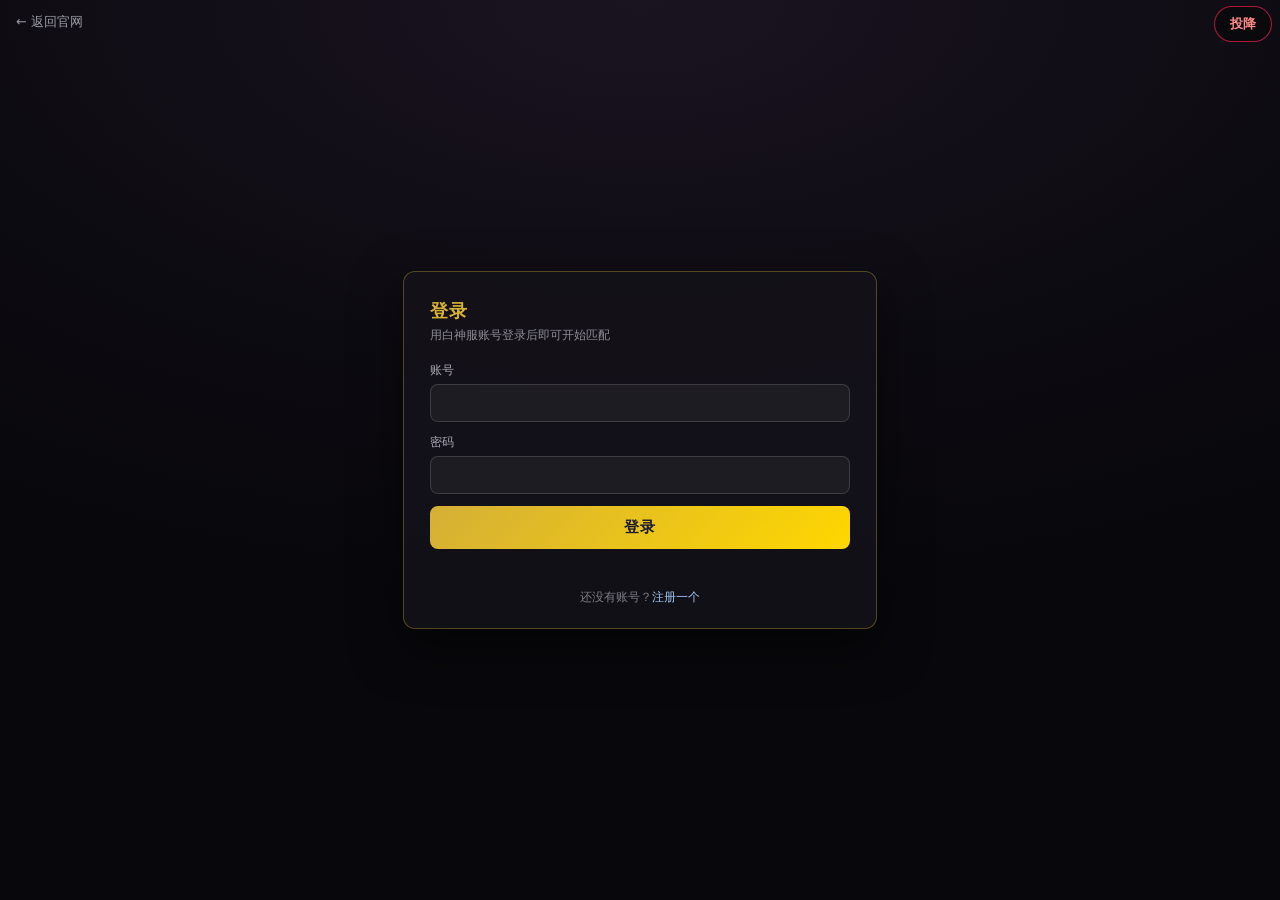
==== commit 494261b9: "fix(回放): 实时攻守生效 + 「？」攻守显示 ① 回放场地攻守不更新（玩家实测 R#4805: 威风阵·飞马 +300 后仍是 2000）    根因: UpdateData 的载荷不是 [id" ====
--- a/duel.html
+++ b/duel.html
@@ -14,7 +14,7 @@
 <title>开始匹配 · 白神服</title>
 <!-- 顺序不能变：先官网回放样式（场地/日志），再客户端样式 -->
 <link rel="stylesheet" href="css/replay-viewer.css?v=20261004i">
-<link rel="stylesheet" href="css/duel-client.css?v=20261020n">
+<link rel="stylesheet" href="css/duel-client.css?v=20261020s">
 <script>
 /* 决斗客户端的 WebSocket 端点：由站点统一定（客户端启动时读 URL 里的 ?ws=）。
    放在 <head> 且用 replaceState 打补丁 —— 客户端脚本读的是 location.search，
@@ -599,6 +599,85 @@
 }
 /* 明确：带 yp-act-blue 的不再套金色边框 */
 #replayModal .yp-act.yp-act-blue { border-color: rgba(150,210,255,.9) !important; }
+</style>
+<style>
+/* siro-mobile-info-horizontal */
+
+/* 手机竖屏：卡片信息框改横排（卡图左 + 名字/类型分值/效果在右，效果区可滚动）
+   并把选项列表挪到信息框那一块（不再挡住场地中央） */
+@media (orientation: portrait), (max-width: 780px) {
+  #replayModal #ypCardInfo,
+  #ypCardInfo {
+    display: grid !important;
+    grid-template-columns: 34% 1fr !important;
+    grid-template-rows: auto auto auto auto 1fr !important;
+    gap: 2px 8px !important;
+    max-height: 24dvh !important;
+    overflow: hidden !important;
+    padding: 6px 8px !important;
+    align-items: start !important;
+  }
+  #ypInfoImgBox {
+    grid-column: 1 !important;
+    grid-row: 1 / span 5 !important;
+    width: 100% !important;
+    max-width: 100% !important;
+    max-height: 22dvh !important;
+    overflow: hidden !important;
+  }
+  #ypInfoImgBox img, #ypInfoImg {
+    width: 100% !important;
+    height: auto !important;
+    max-height: 22dvh !important;
+    object-fit: contain !important;
+  }
+  #ypInfoName   { grid-column: 2 !important; grid-row: 1 !important; font-size: 12px !important;
+                  white-space: nowrap !important; overflow: hidden !important; text-overflow: ellipsis !important; }
+  #ypInfoType   { grid-column: 2 !important; grid-row: 2 !important; font-size: 11px !important; line-height: 1.35 !important; white-space: normal !important; }
+  #ypInfoStat   { grid-column: 2 !important; grid-row: 3 !important; font-size: 11px !important; line-height: 1.35 !important; }
+  #ypInfoSeries { grid-column: 2 !important; grid-row: 4 !important; font-size: 10.5px !important;
+                  white-space: nowrap !important; overflow: hidden !important; text-overflow: ellipsis !important; }
+  #ypInfoText {
+    grid-column: 2 !important;
+    grid-row: 5 !important;
+    font-size: 11px !important;
+    line-height: 1.45 !important;
+    max-height: 13dvh !important;
+    overflow-y: auto !important;
+    -webkit-overflow-scrolling: touch !important;
+    overscroll-behavior: contain !important;
+    padding-right: 4px !important;
+    scrollbar-width: thin !important;
+  }
+  #ypInfoText::-webkit-scrollbar { width: 5px !important; }
+  #ypInfoText::-webkit-scrollbar-thumb { background: rgba(212,175,55,.55) !important; border-radius: 3px !important; }
+
+  /* option list: move to the info-panel area (bottom-left), keep clear of the board */
+  #ypCtl {
+    position: fixed !important;
+    left: 8px !important;
+    right: auto !important;
+    bottom: 8px !important;
+    top: auto !important;
+    width: min(58vw, 300px) !important;
+    max-height: 30dvh !important;
+    overflow-y: auto !important;
+    -webkit-overflow-scrolling: touch !important;
+    overscroll-behavior: contain !important;
+    display: flex !important;
+    flex-direction: column !important;
+    gap: 5px !important;
+    padding: 6px !important;
+    background: rgba(10,10,14,.92) !important;
+    border: 1px solid rgba(212,175,55,.35) !important;
+    border-radius: 10px !important;
+    z-index: 9200 !important;
+    transform: none !important;
+  }
+  #ypCtl > * { justify-self: stretch !important; width: 100% !important; }
+  #ypCtl .yp-btn { padding: 8px 10px !important; font-size: 12.5px !important; text-align: left !important; }
+}
+
 </style>
 </head>
 <body>
@@ -728,8 +807,8 @@
 </div>
 
 <script src="js/ygopro-web-browser.js?v=20261016a"></script>
-<script src="js/viewer-live.js?v=20261020r"></script>
-<script src="js/duel-client.js?v=20261020n"></script>
+<script src="js/viewer-live.js?v=20261022a"></script>
+<script src="js/duel-client.js?v=20261022a"></script>
 <script>
 /* 入口层逻辑：登录 / 显示当前卡组 / 开始匹配（不改客户端产物） */
 (function () {
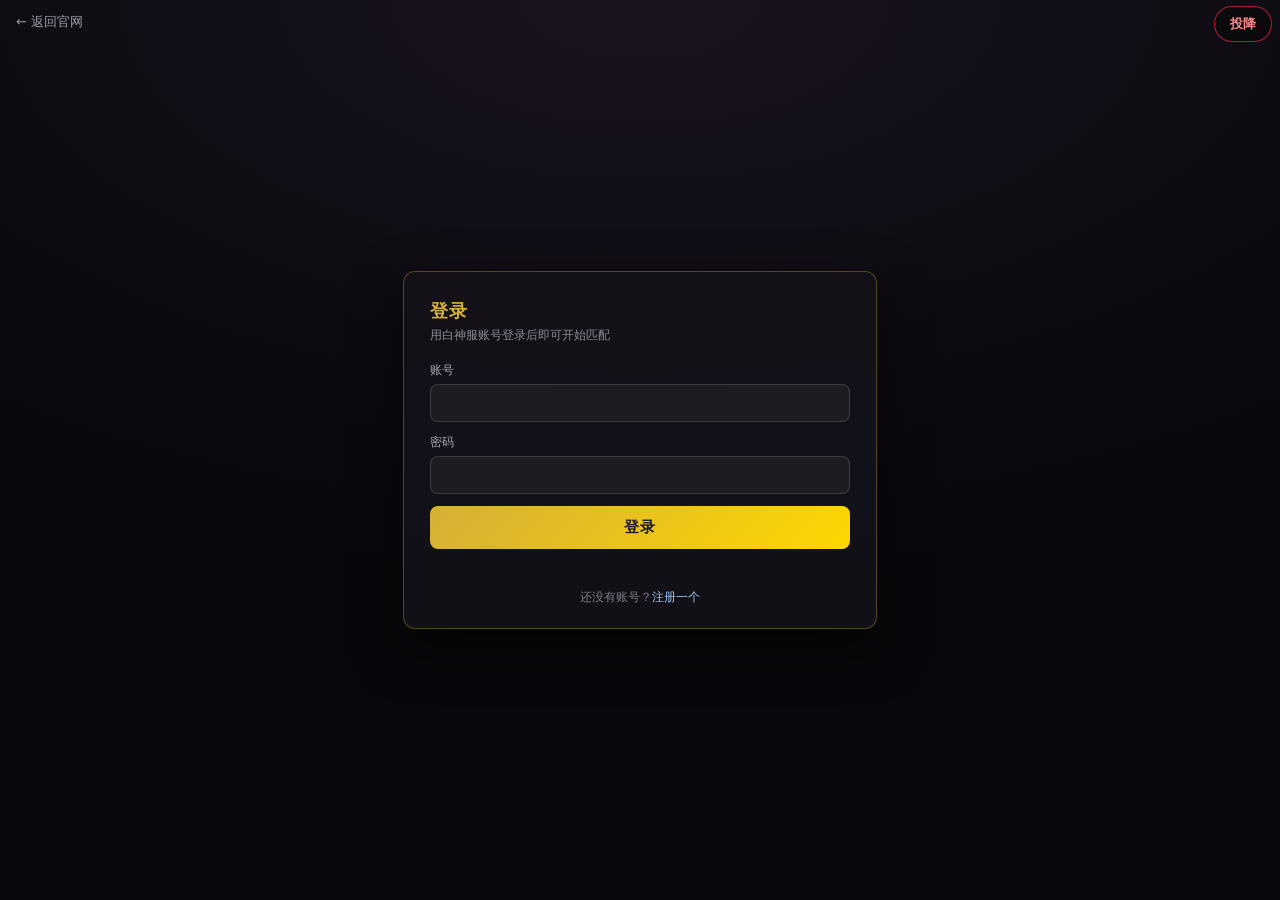
==== commit 15503f65: "feat(回放/日志): 手动往上翻日志时不再被自动跟底部打断 上一个提交把日志框的布局修好了（能滚、滚动条隐藏），但 viewer 的 log()/logHtml() 是**每加一行就强制 scro" ====
--- a/duel.html
+++ b/duel.html
@@ -807,8 +807,8 @@
 </div>
 
 <script src="js/ygopro-web-browser.js?v=20261016a"></script>
-<script src="js/viewer-live.js?v=20261022a"></script>
-<script src="js/duel-client.js?v=20261022a"></script>
+<script src="js/viewer-live.js?v=20261022l"></script>
+<script src="js/duel-client.js?v=20261022l"></script>
 <script>
 /* 入口层逻辑：登录 / 显示当前卡组 / 开始匹配（不改客户端产物） */
 (function () {
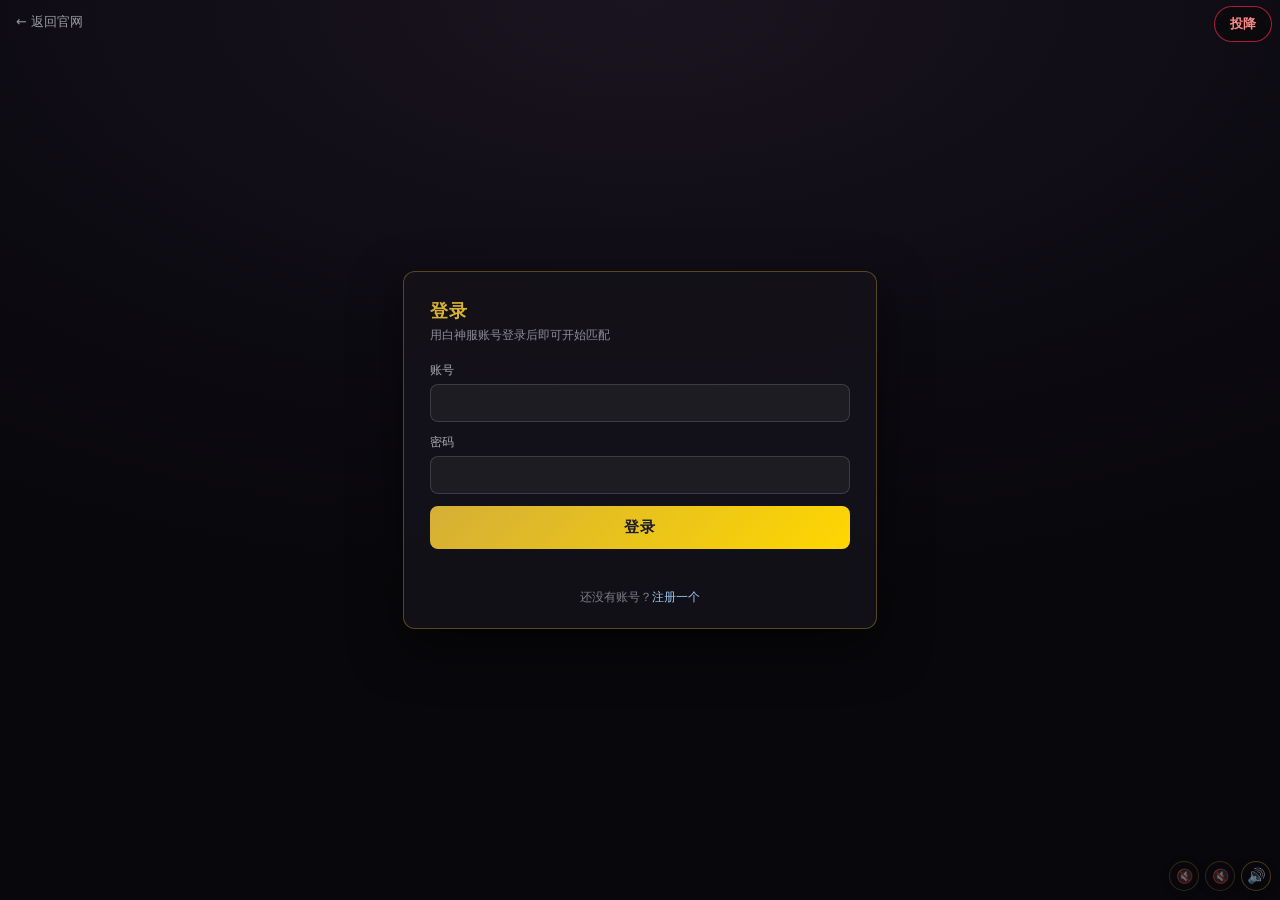
==== commit 579017fb: "chore(线上): 固化服务器工作区（10.20 之后的线上改动，含称号商店/排名称号）" ====
--- a/duel.html
+++ b/duel.html
@@ -1,922 +1,1746 @@
-<!doctype html>
-<!--
-  duel.html —— 「决斗客户端」入口页（**生成产物**）
-  ⚠ 由 tools/sync-duel-client.mjs 从 tools/duel-page.template.html + ygopro-web 的 play.html 组装
-     要改入口 UI / 样式：改 tools/duel-page.template.html；要改客户端：改上游再重跑同步脚本
-  流程（对照官方交接文档 §0）：
-     未登录 → 登录（账号/密码）→ 已登录 → 显示当前卡组 + 「开始匹配」
-     → 点开始匹配 → duel.html?auto=1 → 客户端自动进房/自动准备/自动开局 → 猜拳时切到对局界面
--->
-<html lang="zh-CN">
-<head>
-<meta charset="utf-8">
-<meta name="viewport" content="width=device-width,initial-scale=1">
-<title>开始匹配 · 白神服</title>
-<!-- 顺序不能变：先官网回放样式（场地/日志），再客户端样式 -->
-<link rel="stylesheet" href="css/replay-viewer.css?v=20261004i">
-<link rel="stylesheet" href="css/duel-client.css?v=20261020s">
-<script>
-/* 决斗客户端的 WebSocket 端点：由站点统一定（客户端启动时读 URL 里的 ?ws=）。
-   放在 <head> 且用 replaceState 打补丁 —— 客户端脚本读的是 location.search，
-   必须**在它加载之前**改好；用 replaceState 而不是跳转，避免丢掉"点击手势"。
-   nginx: api.ygopro3.cn/ws → srvpro2 wsPort（TLS 回源） */
-(function () {
-  try {
-    var q = new URLSearchParams(location.search);
-    if (!q.get('ws')) {
-      q.set('ws', 'wss://api.ygopro3.cn/ws');
-      history.replaceState(null, '', location.pathname + '?' + q.toString() + location.hash);
-    }
-  } catch (e) {}
-})();
-</script>
-<style>
-/* ── 入口层（本站自己的 UI；不动客户端产物） ── */
-#duelEntry { position: fixed; inset: 0; z-index: 9000; display: flex; align-items: center; justify-content: center;
-  background: radial-gradient(1200px 600px at 50% 0%, #1a1420 0%, #0d0b12 60%, #08070b 100%);
-  font-family: "Microsoft YaHei", "PingFang SC", system-ui, sans-serif; color: #e8e2d8; }
-#duelEntry.hidden { display: none; }
-.de-card { width: min(420px, 92vw); border: 1px solid rgba(212,175,55,.35); border-radius: 12px;
-  background: rgba(20,18,26,.92); padding: 26px 26px 22px; box-shadow: 0 18px 50px rgba(0,0,0,.55); }
-.de-title { font-size: 1.15rem; font-weight: 800; letter-spacing: 1px; margin-bottom: 4px;
-  background: linear-gradient(135deg,#D4AF37,#FFD700); -webkit-background-clip: text; background-clip: text; color: transparent; }
-.de-sub { font-size: .78rem; color: #8d8d96; margin-bottom: 18px; }
-.de-field { margin-bottom: 12px; }
-.de-field label { display: block; font-size: .78rem; color: #a9a9b3; margin-bottom: 5px; }
-.de-field input { width: 100%; box-sizing: border-box; padding: 10px 12px; border-radius: 8px;
-  border: 1px solid rgba(255,255,255,.14); background: rgba(255,255,255,.05); color: #f2eee6; font-size: .92rem; }
-.de-field input:focus { outline: none; border-color: rgba(212,175,55,.6); }
-.de-btn { width: 100%; padding: 11px 14px; border-radius: 8px; border: none; cursor: pointer;
-  font-size: .95rem; font-weight: 700; letter-spacing: 1px;
-  background: linear-gradient(135deg,#D4AF37,#FFD700); color: #1a1a2e; }
-.de-btn:disabled { opacity: .5; cursor: not-allowed; }
-.de-btn.ghost { background: transparent; border: 1px solid rgba(255,255,255,.18); color: #cfc8bd; font-weight: 500; }
-.de-msg { min-height: 18px; font-size: .78rem; color: #ff9aa8; margin-top: 8px; }
-.de-line { display: flex; align-items: baseline; justify-content: space-between; gap: 10px;
-  padding: 10px 12px; border: 1px solid rgba(255,255,255,.1); border-radius: 8px; margin-bottom: 14px; }
-.de-line b { color: #FFD700; font-weight: 700; }
-.de-line span { font-size: .8rem; color: #9a9aa4; }
-.de-foot { margin-top: 14px; font-size: .75rem; color: #7d7d86; text-align: center; }
-.de-foot a { color: #9ec4f0; text-decoration: none; }
-#duelEntry .de-back { position: absolute; left: 16px; top: 14px; font-size: .8rem; color: #9a9aa4; text-decoration: none; }
-</style>
-
-
-
-
-
-<style>
-/* ── 决斗界面布局（只作用于 duel.html）──
-   用户要求：**中间（场地）最大、固定比例、不要自适应**。
-   老站是 flex + width: min(100%, calc((100vh-210px)*4/3)) 的自适应算法，手机上会算歪。
-   这里直接改成固定三栏 grid，中间 1fr 吃掉剩余空间。 */
-/* 手机横屏：原来决斗区只占屏高一部分，下面一大片空白 —— 撑满视口 */
-#replayModal { height: 100vh !important; max-height: none !important; }
-#replayModal .replay-main { height: auto !important; flex: 1 1 auto !important; min-height: 0 !important; }
-#replayModal .replay-main {
-  display: grid !important;
-  grid-template-columns: 15% minmax(0, 1fr) 18% !important;   /* 左信息 / 中场地 / 右日志 */
-  gap: 8px !important;
-  width: 100% !important;
-  height: 100% !important;
-  aspect-ratio: auto !important;
-  align-items: stretch !important;
-}
-#replayModal #ypCardInfo { width: auto !important; height: auto !important; min-width: 0 !important; }
-#replayModal .replay-field { width: auto !important; height: auto !important; min-width: 0 !important; }
-#replayModal .replay-log { width: auto !important; max-width: none !important; min-width: 0 !important; }
-/* 手卡放大 + 发动/盖放按钮放大（禁止竖排） */
-#replayModal .rp-hand .rp-card { width: 62px; height: 89px; }
-#replayModal .rp-hand { gap: 4px; }
-#ypCardMenu .yp-menu-item {
-  padding: 12px 18px !important; font-size: 15px !important;
-  white-space: nowrap !important; min-width: 0 !important;
-}
-#replayModal .replay-log-body { padding: 8px 10px !important; }
-#replayModal .rp-log-line { font-size: .78rem; line-height: 1.6; }
-
-@media (orientation: landscape) and (max-height: 620px) {
-  /* ── 手机横屏：把对局区**钉满整个视口** ──
-     用户实测：19.5:9 手机上场地左右各一大片空白、整体下方还有约 1/3 空白。
-     原因是 #replayModal 的高度链没真正撑开（被上层布局和它自己的 display 阶段切换影响），
-     所以这里直接 fixed + inset:0，不再依赖任何相对高度。 */
-  html, body { height: 100% !important; overflow: hidden !important; }
-  #replayModal {
-    position: fixed !important; inset: 0 !important; width: 100% !important; height: 100% !important;
-    max-height: none !important; margin: 0 !important; padding: 4px !important;
-    display: flex !important; flex-direction: column !important; background: #0a0a0c !important;
-  }
-  /* 主区用**绝对定位**硬钉在顶栏下面 —— 模态框和它之间还有包装层，flex 作用不到（实测只长到 282/432 ✗）
-     用户反馈"上下变黑底、像锁了比例"，就是这个原因。 */
-  #replayModal .replay-main {
-    /* ⚠ 有祖先带 transform（客户端的阶段切换动画）→ fixed 会"退化成 absolute"（实测 top:74 变成 y=137、高度缩到 228）
-       所以不靠定位，改成在正常流里用 vh 撑高度：最省事也最稳。 */
-    position: static !important;
-    /* 移动端要用 dvh（动态视口高度 = 真正看得见的高度，不含浏览器地址栏）；
-       vh 在手机上会被浏览器的工具栏"吃掉"一截（实测模拟环境里 100vh=364 而可见高度=432 → 算出 282 ✗）。
-       两个都写：支持 dvh 的用 dvh，不支持的退回 vh。 */
-    height: calc(100vh - 78px) !important;
-    height: calc(100dvh - 78px) !important;
-    min-height: 0 !important; max-height: none !important; aspect-ratio: auto !important;
-    width: 100% !important; margin: 0 !important;
-    grid-template-columns: 7% minmax(0, 1fr) 15% !important; gap: 6px !important;
-  }
-  #replayModal #ypCardInfo { max-width: none !important; width: auto !important; overflow: hidden !important; font-size: 10px !important; }
-  #replayModal .replay-log { max-width: none !important; width: auto !important; min-width: 0 !important; flex: 0 0 auto !important; }
-  #replayModal .replay-field, #replayModal #replayField { flex: 1 1 auto !important; min-width: 0 !important; height: 100% !important; }
-  #replayModal { box-sizing: border-box !important; }
-  /* 手机横屏：左右再缩一档，把宽度全给中间；手卡/按钮仍保持够大 */
-  #replayModal .replay-main { grid-template-columns: 11% minmax(0, 1fr) 15% !important; gap: 5px !important; }
-  #replayModal .rp-hand .rp-card { width: 54px; height: 78px; }
-  #replayModal .rp-hand { gap: 3px; }
-  #ypCardMenu .yp-menu-item { padding: 10px 16px !important; font-size: 14px !important; white-space: nowrap !important; }
-  #replayModal .replay-log-body { padding: 6px 8px !important; }
-  #replayModal .rp-log-line { font-size: .72rem; line-height: 1.5; }
-  #replayModal .replay-log-title { font-size: .78rem; }
-  #replayModal #ypCardInfo { font-size: 11px !important; }
-}
-</style>
-
-<style>
-/* ══ 竖屏（手机主打）：按用户画的四段式 —— 日志 / 卡图+卡片效果 / 选择列表 / 对局 ══
-   对局放最下面并占满剩余空间（最大）；上面三段各自限高，避免把场地挤没。 */
-@media (orientation: portrait) {
-  html, body { height: 100% !important; overflow: hidden !important; }
-  #replayModal {
-    position: fixed !important; inset: 0 !important; width: 100% !important;
-    height: 100dvh !important; max-height: none !important; margin: 0 !important; padding: 4px !important;
-    display: flex !important; flex-direction: column !important; background: #0a0a0c !important; box-sizing: border-box !important;
-  }
-  #replayModal .replay-main {
-    display: flex !important; flex-direction: column !important; gap: 5px !important;
-    width: 100% !important; height: auto !important; flex: 1 1 auto !important; min-height: 0 !important;
-    max-height: none !important; aspect-ratio: auto !important;
-    grid-template-columns: none !important;
-  }
-  /* ① 日志（最上，占 18%） */
-  #replayModal .replay-log {
-    order: 1 !important; width: 100% !important; max-width: none !important;
-    height: 18dvh !important; max-height: 18dvh !important; flex: 0 0 auto !important;
-  }
-  #replayModal .replay-log-body { padding: 6px 8px !important; }
-  #replayModal .rp-log-line { font-size: 11.5px !important; line-height: 1.5 !important; }
-  /* ② 卡图 | 卡片效果（并排，占 22%） */
-  #replayModal #ypCardInfo {
-    order: 2 !important; width: 100% !important; max-width: none !important;
-    height: 22dvh !important; max-height: 22dvh !important; flex: 0 0 auto !important;
-    display: flex !important; flex-direction: row !important; gap: 8px !important; overflow: hidden !important;
-  }
-  #replayModal #ypCardInfo img { max-height: 21dvh !important; width: auto !important; flex: 0 0 auto !important; }
-  /* ③ 选择列表（选择盘）—— 竖屏时固定在第 40%~62% 那一条，别盖住场地 */
-  #ypChooser {
-    position: fixed !important; left: 4px !important; right: 4px !important;
-    top: 41dvh !important; bottom: auto !important; max-height: 21dvh !important; overflow: auto !important;
-    z-index: 87 !important;
-  }
-  #ypChooser .yp-chooser-grid img { max-height: 12dvh !important; width: auto !important; }
-  /* ④ 对局（最下，占满剩余 —— 最大的一块） */
-  #replayModal .replay-field, #replayModal #replayField {
-    order: 4 !important; width: 100% !important; flex: 1 1 auto !important; min-height: 0 !important; height: auto !important;
-  }
-  /* 投降按钮和时点别叠在一起：竖屏投降挪到右上、时点放左上 */
-  #ypSurrender { top: 6px !important; right: 6px !important; padding: 7px 13px !important; }
-  #ypTimeLeft { top: 6px !important; right: auto !important; left: 6px !important; }
-}
-<style>
-/* ── 提示弹层（猜拳/连锁/宣告…）必须盖在钉满全屏的对局区之上 ──
-   实测：把 #replayModal 改成 position:fixed 占满全屏之后，猜拳弹窗被它盖住 → 手机上"看不到猜拳"(用户反馈) */
-
-/* ypPrompt-zfix */
-#ypPrompt { position: fixed !important; z-index: 200 !important; }
-#ypChooser { z-index: 198 !important; }
-#ypCardMenu { z-index: 199 !important; }
-#replayModal { z-index: 10 !important; }
-#ypReveal { z-index: 201 !important; }
-#ypTimeLeft, #ypSurrender { z-index: 205 !important; }
-
-/* ── 卡图加载提示不能挡住操作（命中测试实测：它盖在猜拳按钮上面 ✗）──
-   .rp-loading-tip 一直浮在场地中央，pointer-events 默认 auto → 猜拳/连锁/选择全点不到 */
-/* rp-loading-tip-noblock */
-.rp-loading-tip, #rpLoadingTip, .replay-loading-tip {
-  pointer-events: none !important; z-index: 5 !important; opacity: .85 !important;
-}
-</style>
-</style>
-<style>
-/* 场地容器的 z-index 是 9000（客户端自带样式）→ 所有弹层必须更高，否则点不到 */
-#ypPrompt   { position: fixed !important; z-index: 9500 !important; }
-#ypCardMenu { z-index: 9450 !important; }
-#ypChooser  { z-index: 9400 !important; }
-#ypReveal   { z-index: 9600 !important; }
-#ypTimeLeft, #ypSurrender { z-index: 9700 !important; }
-</style>
-
-<style>
-/* ── 竖屏：卡片选择改成"一行往右滑"（用户反馈竖着滑违反习惯 + 卡片太小）── */
-/* yp-chooser-hscroll */
-@media (orientation: portrait) {
-  #ypChooser {
-    position: fixed !important; left: 4px !important; right: 4px !important;
-    top: auto !important; bottom: 4px !important; max-height: 30dvh !important;
-    overflow: hidden !important;
-  }
-  #ypChooser .yp-chooser-grid {
-    display: flex !important; flex-direction: row !important; flex-wrap: nowrap !important;
-    overflow-x: auto !important; overflow-y: hidden !important; gap: 8px !important;
-    padding-bottom: 6px !important; -webkit-overflow-scrolling: touch !important;
-    scroll-snap-type: x proximity !important;
-  }
-  #ypChooser .yp-chooser-grid > * { flex: 0 0 auto !important; scroll-snap-align: start !important; }
-  #ypChooser .yp-chooser-grid img { height: 17dvh !important; width: auto !important; max-height: none !important; }
-  #ypChooser .yp-chooser-item { min-width: 0 !important; }
-}
-</style>
-
-
-<style>
-/* ── ③ 阶段按钮（切洗手牌/进战阶/结束回合）挪到右侧黑边，别挡额外格子 ── */
-/* ypCtl-right-side */
-@media (orientation: portrait) {
-  /* 竖屏：盘面几乎占满宽度，右侧没有黑边 → 阶段按钮放到**盘面下方的空白带**（横排居中） */
-  #ypCtl {
-    left: 4px !important; right: 4px !important; top: auto !important; bottom: 6px !important;
-    transform: none !important;
-    display: flex !important; flex-direction: row !important; justify-content: center !important;
-    align-items: center !important; gap: 10px !important; width: auto !important; grid-template-columns: none !important;
-  }
-  #ypCtl > * { justify-self: auto !important; }
-  #ypCtl .yp-btn { padding: 8px 12px !important; font-size: 13px !important; }
-}
-/* ── 回合与阶段分成两行：原来挤成"自己回合1 主一"一整条，太长挡场地 ── */
-.rp-turn-label, .rp-phase {
-  display: block !important; flex: 0 0 100% !important; white-space: nowrap !important;
-}
-.rp-turn-label { margin: 0 0 2px 0 !important; }
-.rp-phase { margin: 0 !important; }
-</style>
-<style>
-/* siro-overlay-zindex */
-/* 客户端自建浮层统一抬到场地(z-index 9000)之上 —— audit 发现它们原本都在 71~90 ✗
-   （备牌界面 85 / 亮牌 88 / 时点 72 / 数量条 71 / 投降 70 / 宣告 90 全被盖住过） */
-#ypSiding    { z-index: 9550 !important; }
-#ypCounts    { z-index: 9500 !important; }
-#ypReveal    { z-index: 9600 !important; }
-#ypTimeLeft  { z-index: 9700 !important; }
-#ypSurrender { z-index: 9700 !important; }
-#ypPrompt    { z-index: 9500 !important; }
-#ypDeclare   { z-index: 9550 !important; }
-#ypCardMenu  { z-index: 9450 !important; }
-#ypChooser   { z-index: 9400 !important; }
-/* 匹配遮罩例外：它本来就该在场地之下（只是盖住房间面板），保持低层 */
-#ypMatching  { z-index: 12 !important; }
-</style>
-<style>
-/* siro-cardinfo-layout */
-/* 卡片信息一栏：左卡图 / 右（卡名 → 基本信息 → 效果文本）——
-   原来六个元素排成多列，卡名被挤成一列竖字 ✗ */
-#ypCardInfo {
-  display: grid !important;
-  grid-template-columns: auto minmax(0, 1fr) !important;
-  gap: 4px 10px !important;
-  align-items: start !important;
-  align-content: start !important;
-  overflow: hidden !important;
-}
-#ypInfoImg {
-  grid-column: 1 !important; grid-row: 1 / span 5 !important;
-  max-height: 100% !important; width: auto !important; align-self: start !important;
-}
-#ypInfoName {
-  grid-column: 2 !important; grid-row: 1 !important;
-  font-size: 15px !important; font-weight: 800 !important;
-  white-space: normal !important; word-break: break-word !important; line-height: 1.3 !important;
-}
-#ypInfoType   { grid-column: 2 !important; grid-row: 2 !important; font-size: 12.5px !important; white-space: normal !important; }
-#ypInfoStat   { grid-column: 2 !important; grid-row: 3 !important; font-size: 12.5px !important; white-space: normal !important; }
-#ypInfoSeries { grid-column: 2 !important; grid-row: 4 !important; font-size: 12px !important; white-space: normal !important; color: #9b97a1 !important; }
-#ypInfoText {
-  grid-column: 2 !important; grid-row: 5 !important;
-  font-size: 12px !important; line-height: 1.55 !important;
-  overflow: auto !important; max-height: 100% !important; white-space: pre-wrap !important;
-}
-</style>
-<style>
-/* siro-ctl-right-pc */
-/* PC / 横屏：阶段按钮组与回合标签挪到右侧 —— 放场地正中太容易误触(用户要求)
-   竖屏那套(#ypCtl 底部横排)在 portrait 媒体查询里，这里只作用于非竖屏 */
-#ypCtl {
-  grid-template-columns: 1fr auto !important;
-  padding-right: 22px !important;
-  box-sizing: border-box !important;
-}
-#ypCtl > #ypCtlMid  { justify-self: end !important; }
-#ypCtl > #ypCtlRight { justify-self: end !important; }
-#ypCtl > .yp-ctl-left { justify-self: start !important; }
-/* 回合/阶段标签：靠右对齐并推到右侧（原来是场地正中） */
-.rp-turn-label, .rp-phase {
-  text-align: right !important;
-  margin-left: auto !important;
-  margin-right: 4px !important;
-}
-@media (orientation: portrait) {
-  /* 竖屏保持不变（按钮在底部横排，标签照旧） */
-  #ypCtl { padding-right: 0 !important; grid-template-columns: none !important; }
-  .rp-turn-label, .rp-phase { text-align: left !important; margin-left: 0 !important; }
-}
-</style>
-<style>
-/* siro-cardinfo-img-fix */
-/* 卡片信息栏的卡图：上一版我给它加了 max-height:100% ✗ 而它在 grid 行里、
-   行高又由内容撑 → 循环依赖导致图片被压成 0 高（PC 端看不到卡图，用户反馈）。
-   这里用固定高度（跟随面板高度的一半左右）并去掉那个百分比上限。 */
-#ypCardInfo #ypInfoImg, #ypInfoImg {
-  max-height: 26dvh !important;
-  height: auto !important;
-  width: auto !important;
-  max-width: 100% !important;
-  align-self: start !important;
-  object-fit: contain !important;
-  display: block !important;
-}
-#ypInfoImgHint { font-size: 12px !important; }
-</style>
-<style>
-/* siro-countdown-center */
-/* 倒计时与投降按钮重叠 → 倒计时改到**顶部正中（场地中间）**，投降保持右上
-   （#ypTimeLeft 的位置原本是脚本内联的 right/top 或我早期 CSS 的 left:6px，这里统一覆盖） */
-#ypTimeLeft {
-  left: 50% !important;
-  right: auto !important;
-  transform: translateX(-50%) !important;
-  top: 6px !important;
-  text-align: center !important;
-}
-@media (orientation: portrait) {
-  #ypTimeLeft { left: 50% !important; right: auto !important; transform: translateX(-50%) !important; top: 6px !important; }
-}
-#ypSurrender { right: 8px !important; left: auto !important; top: 6px !important; }
-/* 左上角数量条保持原位（它不会和中间/右边的冲突） */
-</style>
-<style>
-/* siro-cardinfo-img-fix2 */
-/* 卡片信息栏的卡图 —— 实测根因（PC 端无头量测）：
-   面板 cols = 0px 181.75px ✗ 第一列宽度是 0 → 卡图被压成 0x0 ✓
-   原因：我给第一列写了 auto，而列内是 max-width:100% 的图片 + overflow:hidden → 循环依赖 → 解析成 0 ✗
-   而且 grid-row: 1/span 5 我写在了 <img> 上 ✗ —— 它是包在 #ypInfoImgBox 里的，定位要写在**盒子**上 ✓ */
-#ypCardInfo {
-  grid-template-columns: min(38%, 190px) minmax(0, 1fr) !important;   /* ★ 第一列给**固定**宽度，不用 auto ✗ */
-  align-items: start !important;
-  align-content: start !important;
-  gap: 4px 10px !important;
-  overflow: hidden !important;
-}
-#ypInfoImgBox {                     /* 卡图的盒子才是 grid 子元素 ✓ */
-  grid-column: 1 !important;
-  grid-row: 1 / span 5 !important;
-  width: 100% !important;
-  height: auto !important;
-  max-height: 100% !important;
-  overflow: hidden !important;
-  align-self: start !important;
-}
-#ypInfoImg {
-  width: 100% !important;
-  height: auto !important;
-  max-width: 100% !important;
-  max-height: 26dvh !important;
-  object-fit: contain !important;
-  display: block !important;
-}
-#ypInfoName, #ypInfoType, #ypInfoStat, #ypInfoSeries, #ypInfoText { grid-column: 2 !important; }
-#ypInfoText { overflow: auto !important; }
-</style>
-<style>
-/* siro-cardinfo-img-visible */
-/* 卡片信息栏的卡图可见性兜底 —— 客户端是预加载完成才显示(.ready)，而图片命中缓存时
-   onload 不一定触发 → 卡图永远 opacity:0（PC 端实测卡片信息里没有卡图 ✗）。
-   JS 那边我已补已完成判断 ✓，这里再加一道 CSS 兜底，保证有图就一定看得见 ✓ */
-#ypInfoImg { opacity: 1 !important; }
-#ypInfoImg:not([src]), #ypInfoImg[src="] { opacity: 0 !important; }
-</style>
-<style>
-/* siro-cardinfo-pc-stack */
-/* 卡片信息栏布局按屏幕区分（用户明确要求）：
-     · PC / 横屏宽屏：**上图下字**（卡图在上，卡名/信息/效果文本在下）
-     · 手机竖屏：**左图右字**（左卡图、右文字）
-   上一版我把左图右字写成了全局 ✗ → PC 也变成左右了 ✗ */
-#ypCardInfo {
-  display: grid !important;
-  grid-template-columns: minmax(0, 1fr) !important;   /* PC：单列 → 图在上、文字在下 ✓ */
-  grid-template-rows: auto auto auto auto auto auto !important;
-  gap: 3px 0 !important;
-  align-items: start !important;
-  align-content: start !important;
-  overflow: hidden !important;
-}
-#ypInfoImgBox {
-  grid-column: 1 !important;
-  grid-row: auto !important;        /* PC：不再跨 5 行 → 图自成一行 ✓ */
-  width: 100% !important;
-  max-width: 190px !important;      /* 卡图不要太大 ✓ 靠左 ✓ */
-  height: auto !important;
-  overflow: hidden !important;
-}
-#ypInfoImg { width: 100% !important; height: auto !important; max-height: 26dvh !important; object-fit: contain !important; display: block !important; }
-#ypInfoName, #ypInfoType, #ypInfoStat, #ypInfoSeries, #ypInfoText { grid-column: 1 !important; }
-#ypInfoName { font-size: 15px !important; font-weight: 800 !important; white-space: normal !important; word-break: break-word !important; }
-#ypInfoText { overflow: auto !important; max-height: 30dvh !important; }
-
-/* 手机竖屏 / 窄屏：回到左图右字 ✓ */
-@media (orientation: portrait), (max-width: 780px) {
-  #ypCardInfo {
-    grid-template-columns: min(38%, 190px) minmax(0, 1fr) !important;
-    gap: 4px 10px !important;
-  }
-  #ypInfoImgBox { grid-column: 1 !important; grid-row: 1 / span 5 !important; max-width: none !important; }
-  #ypInfoName, #ypInfoType, #ypInfoStat, #ypInfoSeries, #ypInfoText { grid-column: 2 !important; }
-}
-</style>
-<style>
-/* siro-cardinfo-rows */
-/* 修正：PC 分支里必须给**显式行号** —— 更早那版给文字元素写了 grid-row:1~5 ✗，
-   而我把图盒设成 grid-row:auto ✗ → 自动排布把图排到了第 6 行 → 变成上字下图 ✗（用户实测） */
-#ypInfoImgBox { grid-row: 1 !important; }      /* 卡图 → 第 1 行 ✓ */
-#ypInfoName   { grid-row: 2 !important; }
-#ypInfoType   { grid-row: 3 !important; }
-#ypInfoStat   { grid-row: 4 !important; }
-#ypInfoSeries { grid-row: 5 !important; }
-#ypInfoText   { grid-row: 6 !important; }
-@media (orientation: portrait), (max-width: 780px) {
-  /* 竖屏：左图右字（图跨 1~5 行 ✓ 文字在右列 ✓） */
-  #ypInfoImgBox { grid-row: 1 / span 5 !important; }
-  #ypInfoName   { grid-row: 1 !important; }
-  #ypInfoType   { grid-row: 2 !important; }
-  #ypInfoStat   { grid-row: 3 !important; }
-  #ypInfoSeries { grid-row: 4 !important; }
-  #ypInfoText   { grid-row: 5 !important; }
-}
-</style>
-
-<style>
-/* siro-hide-counts */
-/* 左上角数量条（对方/自己的 手·卡·额）—— 用户要求去掉：没什么用 ✓
-   隐藏而不是删代码：手卡数仍然在后台统计 ✓ 对手手卡的卡背数量还靠它 ✓ 想恢复删掉这段即可 */
-#ypCounts { display: none !important; }
-</style>
-<style>
-/* siro-gold-glow */
-/* ── 可操作目标的金色粒子发光（用户要求）──
-   覆盖四种情况：额外卡组可特召 / 墓地可发动 / 场上卡可发动 / 手卡可发动
-   客户端本来就会给这些目标加类 ✓ 这里只升级它们的样式：
-     .yp-act / .yp-act-multi → 候选卡（场上/手卡/墓地候选）
-     .yp-pile-glow           → 可点的牌堆（墓地/额外/除外）
-   作用域限定在 #replayModal（决斗界面）✓ 老回放页面不受影响 ✓ */
-
-@keyframes ypGoldPulse {
-  0%, 100% { box-shadow: 0 0 6px 2px rgba(255,215,0,.60), inset 0 0 7px rgba(255,215,0,.30); }
-  50%      { box-shadow: 0 0 18px 7px rgba(255,215,0,1), inset 0 0 14px rgba(255,215,0,.65); }
-}
-@keyframes ypGoldFloat {
-  0%   { background-position: 0 0, 0 0, 0 0, 0 0, 0 0; opacity: .55; }
-  50%  { opacity: 1; }
-  100% { background-position: 0 -26px, 0 -18px, 0 -32px, 0 -22px, 0 -28px; opacity: .55; }
-}
-
-#replayModal .yp-act,
-#replayModal .yp-act-multi {
-  position: relative;
-  border-radius: 6px;
-  border: 2px solid rgba(255,215,0,.95) !important;
-  animation: ypGoldPulse 1.25s ease-in-out infinite !important;
-}
-/* 金色粒子：用 ::after 铺几颗小光点往上飘 ✓（不加 DOM ✓ 不吃点击 ✓） */
-#replayModal .yp-act::after,
-#replayModal .yp-act-multi::after {
-  content: '';
-  position: absolute;
-  inset: -6px;
-  border-radius: 9px;
-  pointer-events: none;
-  z-index: 5;
-  background-image:
-    radial-gradient(circle, rgba(255,235,150,.95) 0 1.4px, transparent 2px),
-    radial-gradient(circle, rgba(255,215,0,.85) 0 1.1px, transparent 1.8px),
-    radial-gradient(circle, rgba(255,245,200,.9) 0 1.6px, transparent 2.2px),
-    radial-gradient(circle, rgba(255,205,60,.8) 0 1px, transparent 1.6px),
-    radial-gradient(circle, rgba(255,230,130,.9) 0 1.3px, transparent 2px);
-  background-size: 46px 26px, 38px 22px, 52px 32px, 34px 20px, 42px 28px;
-  background-position: 4px 20px, 14px 26px, 26px 18px, 34px 24px, 20px 28px;
-  background-repeat: repeat;
-  animation: ypGoldFloat 1.9s linear infinite;
-}
-
-/* 牌堆（墓地/额外）可点时：整格金色发光 + 同样的粒子 */
-#replayModal .yp-pile-glow {
-  border-radius: 6px;
-  animation: ypGoldPulse 1.25s ease-in-out infinite !important;
-  outline: 2px solid rgba(255,215,0,.85);
-  outline-offset: 1px;
-}
-#replayModal .yp-pile-glow::after {
-  content: '';
-  position: absolute;
-  inset: -6px;
-  border-radius: 9px;
-  pointer-events: none;
-  z-index: 5;
-  background-image:
-    radial-gradient(circle, rgba(255,235,150,.95) 0 1.4px, transparent 2px),
-    radial-gradient(circle, rgba(255,215,0,.85) 0 1.1px, transparent 1.8px),
-    radial-gradient(circle, rgba(255,245,200,.9) 0 1.6px, transparent 2.2px);
-  background-size: 48px 28px, 36px 22px, 54px 34px;
-  background-repeat: repeat;
-  animation: ypGoldFloat 1.9s linear infinite;
-}
-
-/* 竖屏/横屏都适用；不改变任何尺寸与点击区域 ✓ */
-</style>
-<style>
-/* siro-pile-glow-strong */
-/* ── 牌堆发光加强版（用户反馈：墓地有可发动效果但看不见发光 ✗）──
-   原版用 box-shadow(往外) + outline → 查看器格位是 overflow:hidden，外圈光**被裁掉**了 ✗
-   新版全部画在**元素内部**（内阴影 + 亮边框 + 亮度脉冲）→ 裁不掉 ✓ 而且更醒目 ✓ */
-@keyframes ypPileGlowIn {
-  0%, 100% { box-shadow: inset 0 0 10px 3px rgba(255,215,0,.75), inset 0 0 26px 8px rgba(255,170,0,.35);
-             filter: brightness(1.15) saturate(1.25); border-color: rgba(255,215,0,.95) !important; }
-  50%      { box-shadow: inset 0 0 22px 9px rgba(255,235,120,1), inset 0 0 40px 18px rgba(255,190,40,.7);
-             filter: brightness(1.5) saturate(1.5); border-color: #FFE066 !important; }
-}
-#replayModal .yp-pile-glow {
-  animation: ypPileGlowIn 1.15s ease-in-out infinite !important;
-  border: 2px solid rgba(255,215,0,.95) !important;
-  border-radius: 7px !important;
-  outline: none !important;
-}
-/* 粒子仍然保留（贴在内侧，避免被裁 ✓） */
-#replayModal .yp-pile-glow::after {
-  content: '';
-  position: absolute;
-  inset: 0;                       /* ★ 原来是 -6px（外扩）→ 被裁 ✗；改成贴边 ✓ */
-  border-radius: 7px;
-  pointer-events: none;
-  z-index: 6;
-  background-image:
-    radial-gradient(circle, rgba(255,240,170,.95) 0 1.5px, transparent 2.1px),
-    radial-gradient(circle, rgba(255,215,0,.9) 0 1.2px, transparent 1.9px),
-    radial-gradient(circle, rgba(255,250,215,.95) 0 1.7px, transparent 2.4px);
-  background-size: 42px 26px, 32px 20px, 50px 32px;
-  background-repeat: repeat;
-  animation: ypGoldFloat 1.7s linear infinite;
-}
-/* 场上/手卡候选卡也一并改成内侧发光，保证任何容器都看得见 ✓ */
-#replayModal .yp-act::after,
-#replayModal .yp-act-multi::after { inset: 0 !important; border-radius: 6px !important; }
-</style>
-<style>
-/* siro-glow-tiers */
-/* ── 可操作卡发光分档（用户要求）──
-   · 可发动效果 / 可特殊召唤 → **金光**（沿用上面那套金色脉冲 ✓）
-   · 只能召唤 / 盖放 / 变表示形式 → **淡蓝光** ✓
-   · 什么都做不了的卡 → 不加任何类 → 没有特效 ✓
-   蓝色规则写在金色规则之后，且同样带 !important，所以会覆盖金色 ✓ */
-@keyframes ypBluePulse {
-  0%, 100% { box-shadow: 0 0 5px 1px rgba(120,190,255,.55), inset 0 0 7px rgba(120,190,255,.28); }
-  50%      { box-shadow: 0 0 13px 5px rgba(150,210,255,.85), inset 0 0 13px rgba(150,210,255,.5); }
-}
-#replayModal .yp-act.yp-act-blue,
-#replayModal .yp-act-multi.yp-act-blue {
-  border: 2px solid rgba(150,210,255,.9) !important;
-  animation: ypBluePulse 1.35s ease-in-out infinite !important;
-}
-/* 蓝光版也是内侧发光（格子有 overflow:hidden，往外的光会被裁 ✗） */
-#replayModal .yp-act.yp-act-blue::after,
-#replayModal .yp-act-multi.yp-act-blue::after {
-  inset: 0 !important;
-  background-image:
-    radial-gradient(circle, rgba(200,230,255,.95) 0 1.4px, transparent 2px),
-    radial-gradient(circle, rgba(120,190,255,.85) 0 1.1px, transparent 1.8px),
-    radial-gradient(circle, rgba(230,245,255,.9) 0 1.6px, transparent 2.2px) !important;
-}
-/* 明确：带 yp-act-blue 的不再套金色边框 */
-#replayModal .yp-act.yp-act-blue { border-color: rgba(150,210,255,.9) !important; }
-</style>
-<style>
-/* siro-mobile-info-horizontal */
-
-/* 手机竖屏：卡片信息框改横排（卡图左 + 名字/类型分值/效果在右，效果区可滚动）
-   并把选项列表挪到信息框那一块（不再挡住场地中央） */
-@media (orientation: portrait), (max-width: 780px) {
-  #replayModal #ypCardInfo,
-  #ypCardInfo {
-    display: grid !important;
-    grid-template-columns: 34% 1fr !important;
-    grid-template-rows: auto auto auto auto 1fr !important;
-    gap: 2px 8px !important;
-    max-height: 24dvh !important;
-    overflow: hidden !important;
-    padding: 6px 8px !important;
-    align-items: start !important;
-  }
-  #ypInfoImgBox {
-    grid-column: 1 !important;
-    grid-row: 1 / span 5 !important;
-    width: 100% !important;
-    max-width: 100% !important;
-    max-height: 22dvh !important;
-    overflow: hidden !important;
-  }
-  #ypInfoImgBox img, #ypInfoImg {
-    width: 100% !important;
-    height: auto !important;
-    max-height: 22dvh !important;
-    object-fit: contain !important;
-  }
-  #ypInfoName   { grid-column: 2 !important; grid-row: 1 !important; font-size: 12px !important;
-                  white-space: nowrap !important; overflow: hidden !important; text-overflow: ellipsis !important; }
-  #ypInfoType   { grid-column: 2 !important; grid-row: 2 !important; font-size: 11px !important; line-height: 1.35 !important; white-space: normal !important; }
-  #ypInfoStat   { grid-column: 2 !important; grid-row: 3 !important; font-size: 11px !important; line-height: 1.35 !important; }
-  #ypInfoSeries { grid-column: 2 !important; grid-row: 4 !important; font-size: 10.5px !important;
-                  white-space: nowrap !important; overflow: hidden !important; text-overflow: ellipsis !important; }
-  #ypInfoText {
-    grid-column: 2 !important;
-    grid-row: 5 !important;
-    font-size: 11px !important;
-    line-height: 1.45 !important;
-    max-height: 13dvh !important;
-    overflow-y: auto !important;
-    -webkit-overflow-scrolling: touch !important;
-    overscroll-behavior: contain !important;
-    padding-right: 4px !important;
-    scrollbar-width: thin !important;
-  }
-  #ypInfoText::-webkit-scrollbar { width: 5px !important; }
-  #ypInfoText::-webkit-scrollbar-thumb { background: rgba(212,175,55,.55) !important; border-radius: 3px !important; }
-
-  /* option list: move to the info-panel area (bottom-left), keep clear of the board */
-  #ypCtl {
-    position: fixed !important;
-    left: 8px !important;
-    right: auto !important;
-    bottom: 8px !important;
-    top: auto !important;
-    width: min(58vw, 300px) !important;
-    max-height: 30dvh !important;
-    overflow-y: auto !important;
-    -webkit-overflow-scrolling: touch !important;
-    overscroll-behavior: contain !important;
-    display: flex !important;
-    flex-direction: column !important;
-    gap: 5px !important;
-    padding: 6px !important;
-    background: rgba(10,10,14,.92) !important;
-    border: 1px solid rgba(212,175,55,.35) !important;
-    border-radius: 10px !important;
-    z-index: 9200 !important;
-    transform: none !important;
-  }
-  #ypCtl > * { justify-self: stretch !important; width: 100% !important; }
-  #ypCtl .yp-btn { padding: 8px 10px !important; font-size: 12.5px !important; text-align: left !important; }
-}
-
-</style>
-</head>
-<body>
-
-<div id="hud">
-    <span class="tag">决斗客户端</span>
-    <span id="roomInfo" class="tag">未进房</span>
-    <span id="hudState" class="yp-state">填房间名 → 加入</span>
-  </div>
-
-  <!-- ── 决斗准备（房间）面板：左侧决斗者/卡组，右侧房间规则，底部开始/退出（参照真实客户端） ── -->
-  <div id="lobby">
-    <div class="yp-room-box">
-      <div class="yp-room-title">决斗准备</div>
-      <div class="yp-room-body">
-        <!-- 左列 -->
-        <div class="yp-room-left">
-          <div class="yp-room-sec">→ 决斗者</div>
-          <div id="roomPlayers"></div>
-          <div class="yp-room-row">
-            <button class="yp-btn" id="btnReady" style="display:none">准备</button>
-            <span id="duelRoomTag" class="yp-room-note"></span>
-          </div>
-          <div class="yp-room-sec">卡组：</div>
-          <div class="yp-room-row">
-            <button class="yp-btn" id="btnImportDeck">导入卡组 (.ydk)</button>
-            <span id="deckName" class="yp-room-note">未选择</span>
-            <input type="file" id="ydkFile" accept=".ydk,text/plain" style="display:none">
-          </div>
-          <!-- 天梯模式：房间号由服务端分配（固定前缀 M#），用户不需要输入；
-               ?room= / ?ydk= 仅用于本地联调，正常玩家不会看到这些控件 -->
-          <div class="yp-room-row" id="roomJoinRow" style="display:none">
-            <input id="inName" placeholder="昵称" size="10">
-            <input id="inRoom" placeholder="房间名" size="12">
-            <button class="yp-btn" id="btnJoin">加入房间</button>
-          </div>
-          <div id="lobbyInfo" class="yp-room-note"></div>
-        </div>
-        <!-- 右列：房间规则 -->
-        <div class="yp-room-right" id="roomRules"></div>
-      </div>
-      <div class="yp-room-foot">
-        <button class="yp-btn" id="btnStart" style="display:none">开始</button>
-        <button class="yp-btn" id="btnExit">退出房间</button>
-      </div>
-    </div>
-  </div>
-
-  <!-- 场地控件层（贴在场地中线上） -->
-  <div id="ypCtl">
-    <span class="yp-ctl-left"><span id="ypPhase"></span><span id="ypUtil"></span></span>
-    <span id="ypCtlMid"></span>
-    <span id="ypCtlRight"></span>
-  </div>
-
-  <!-- 左侧卡片信息面板：三栏布局的左栏，常驻（悬停/点击卡片时更新内容） -->
-  <style>
-    #ypCardInfo { position: static; display: block; width: 100%; height: 100%; overflow-y: auto;
-      background: rgba(14,18,24,.96); border: 1px solid #3f5a75; border-radius: 8px; padding: 8px 10px 10px;
-      box-sizing: border-box; font-size: 12px; line-height: 1.5; color: #dbe6f1; }
-    /* 卡图占位框：固定长宽比 → 图片加载前后高度一致，下面文字不跳动 */
-    #ypInfoImgBox { position: relative; width: 100%; aspect-ratio: 421 / 614; margin-bottom: 6px;
-      border-radius: 6px; overflow: hidden;
-      background: #101720 url('cover2.jpg') center/cover no-repeat, linear-gradient(135deg, #1b2430, #0e141c 60%, #1b2430); }
-    #ypInfoImg { position: absolute; inset: 0; width: 100%; height: 100%; object-fit: cover; display: block; opacity: 0; transition: opacity .12s ease; }
-    #ypInfoImg.ready { opacity: 1; }
-    #ypInfoImgHint { position: absolute; left: 50%; top: 50%; transform: translate(-50%, -50%);
-      font-size: 11px; color: #9fb3c8; background: rgba(10,14,20,.6); padding: 2px 8px; border-radius: 10px; }
-    #ypInfoName { font-size: 13px; font-weight: 700; color: #cfe6ff; margin-bottom: 3px; word-break: break-all; }
-    #ypInfoType { color: #9fd0ff; margin-bottom: 2px; }
-    #ypInfoStat { color: #ffd479; margin-bottom: 2px; }
-    #ypInfoSeries { color: #b7a6ff; margin-bottom: 4px; }
-    #ypInfoText { color: #cfd8e3; white-space: pre-wrap; }
-  </style>
-
-  <!-- 选卡/选素材的进度提示条（场地顶部，参照真实客户端） -->
-  <div id="ypTopBar"></div>
-
-  <!-- 居中弹窗（贴在场地中央） -->
-  <div id="ypPrompt">
-    <div id="ypPromptTitle"></div>
-    <div id="ypPromptBtns"></div>
-  </div>
-
-  <div class="rp-modal" id="replayModal">
-    <div class="rp-modal-box">
-      <div class="rp-modal-head"><div class="replay-title">对局</div><button class="rp-modal-close" id="replayClose">✕</button></div>
-      <div class="replay-input-bar"><input type="text" id="replayInput"><button id="replayLoadBtn">加载</button><span class="replay-meta" id="replayMeta"></span></div>
-      <div class="replay-controls" id="replayControls" style="display:none;">
-        <button id="rpPlayPause">⏸</button><button id="rpStepBack">⏮</button><button id="rpStep">⏭</button>
-        <input type="range" id="rpProgress" min="0" max="100" value="0" style="flex:1;"><span class="rp-progress-text" id="rpProgressText">0 / 0</span>
-      </div>
-      <div class="replay-main" id="replayMain" style="display:none;">
-        <!-- 左栏：卡片信息（常驻；悬停/点击卡片时更新） -->
-        <div id="ypCardInfo">
-          <!-- 卡图位：**先按卡牌比例占好位**（421:614），图没到之前就是卡背底 + "加载中"，
-               这样下面的文字不会因为图片加载而被顶来顶去（玩家反馈的"字体来回闪"）。 -->
-          <div id="ypInfoImgBox">
-            <span id="ypInfoImgHint">卡图加载中…</span>
-            <img id="ypInfoImg" alt="">
-          </div>
-          <div id="ypInfoName">悬停卡片查看详情</div>
-          <div id="ypInfoType"></div>
-          <div id="ypInfoStat"></div>
-          <div id="ypInfoSeries"></div>
-          <div id="ypInfoText"></div>
-        </div>
-        <!-- 中栏：对局场地 -->
-        <div class="replay-field" id="replayField"><div class="rp-loading-tip">等待进房…</div></div>
-        <!-- 右栏：对局日志 -->
-        <div class="replay-log" id="replayLog">
-          <div class="replay-log-title">对局日志</div>
-          <div class="replay-log-body" id="replayLogBody"></div>
-        </div>
-      </div>
-    </div>
-  </div>
-
-<!-- ── 入口层：登录 / 开始匹配 ── -->
-<div id="duelEntry">
-  <a class="de-back" href="index.html">← 返回官网</a>
-  <div class="de-card" id="deCard">
-    <div class="de-title" id="deTitle">开始匹配</div>
-    <div class="de-sub" id="deSub">正在读取登录状态…</div>
-    <div id="deBody"></div>
-  </div>
-</div>
-
-<script src="js/ygopro-web-browser.js?v=20261016a"></script>
-<script src="js/viewer-live.js?v=20261022l"></script>
-<script src="js/duel-client.js?v=20261022l"></script>
-<script>
-/* 入口层逻辑：登录 / 显示当前卡组 / 开始匹配（不改客户端产物） */
-(function () {
-  'use strict';
-  var q = new URLSearchParams(location.search);
-  var entry = document.getElementById('duelEntry');
-  var title = document.getElementById('deTitle');
-  var sub = document.getElementById('deSub');
-  var body = document.getElementById('deBody');
-  function esc(s) { var d = document.createElement('div'); d.textContent = s == null ? '' : String(s); return d.innerHTML; }
-  function show(html) { body.innerHTML = html; }
-  function msg(t) { var m = document.getElementById('deMsg'); if (m) m.textContent = t || ''; }
-
-  // ?auto=1 = 已点过「开始匹配」→ 隐藏入口层，交给客户端自动进房
-  // ?bare=1 = 直接裸奔客户端界面（自动化测试 / 别的页面嵌 iframe 时用）
-  if (q.get('auto') === '1' || q.get('bare') === '1') { entry.classList.add('hidden'); return; }
-
-  fetch('/api/duel/whoami?t=' + Date.now()).then(function (r) { return r.json(); }).then(function (d) {
-    if (!d || !d.loggedIn) return renderLogin();
-    renderMatch(d);
-  }).catch(function () { renderLogin(); });
-
-  function renderLogin(notice) {
-    title.textContent = '登录';
-    sub.textContent = '用白神服账号登录后即可开始匹配';
-    show(
-      '<div class="de-field"><label>账号</label><input id="deUser" autocomplete="username"></div>' +
-      '<div class="de-field"><label>密码</label><input id="dePass" type="password" autocomplete="current-password"></div>' +
-      '<button class="de-btn" id="deLogin">登录</button>' +
-      '<div class="de-msg" id="deMsg"></div>' +
-      '<div class="de-foot">还没有账号？<a href="#" id="deToReg">注册一个</a></div>'
-    );
-    if (notice) { var m = document.getElementById('deMsg'); if (m) { m.style.color = '#8ee6a8'; m.textContent = notice; } }
-    var go = function () {
-      var u = document.getElementById('deUser').value.trim();
-      var p = document.getElementById('dePass').value;
-      if (!u || !p) return msg('请输入账号和密码');
-      msg('登录中…');
-      fetch('/api/forum/login', {
-        method: 'POST', headers: { 'Content-Type': 'application/json' },
-        body: JSON.stringify({ username: u, password: p }),
-      }).then(function (r) { return r.json().then(function (j) { return { ok: r.ok, j: j }; }); })
-        .then(function (r) {
-          if (!r.ok || !r.j || r.j.ok === false) return msg((r.j && r.j.error) || '账号或密码错误');
-          location.reload();
-        }).catch(function (e) { msg('登录失败：' + e.message); });
-    };
-    document.getElementById('deLogin').onclick = go;
-    document.getElementById('dePass').onkeydown = function (e) { if (e.key === 'Enter') go(); };
-    var toReg = document.getElementById('deToReg');
-    if (toReg) toReg.onclick = function (e) { e.preventDefault(); renderRegister(); };
-  }
-
-  function renderRegister() {
-    title.textContent = '注册';
-    sub.textContent = '注册后回到登录页 · 账号与密码都支持中文';
-    show(
-      '<div class="de-field"><label>名称（游戏里显示的名字，可留空=账号）</label><input id="deName" maxlength="64"></div>' +
-      '<div class="de-field"><label>账号（2~24 个字符，支持中文）</label><input id="deUser" autocomplete="username" maxlength="24"></div>' +
-      '<div class="de-field"><label>密码（6~64 个字符，支持中文）</label><input id="dePass" type="password" autocomplete="new-password"></div>' +
-      '<div class="de-field"><label>再次输入密码</label><input id="dePass2" type="password" autocomplete="new-password"></div>' +
-      '<button class="de-btn" id="deReg">注册</button>' +
-      '<div class="de-msg" id="deMsg"></div>' +
-      '<div class="de-foot">已有账号？<a href="#" id="deToLogin">去登录</a></div>'
-    );
-    var go = function () {
-      var u = document.getElementById('deUser').value.trim();
-      var p = document.getElementById('dePass').value;
-      var p2 = document.getElementById('dePass2').value;
-      var nm = document.getElementById('deName').value.trim();
-      if (!u || !p) return msg('请填写账号和密码');
-      if (p !== p2) return msg('两次输入的密码不一致');
-      msg('注册中…');
-      fetch('/api/forum/register', {
-        method: 'POST', headers: { 'Content-Type': 'application/json' },
-        body: JSON.stringify({ username: u, password: p, password2: p2, displayName: nm }),
-      }).then(function (r) { return r.json().then(function (j) { return { ok: r.ok, j: j }; }); })
-        .then(function (r) {
-          if (!r.ok || !r.j || r.j.ok === false) return msg((r.j && r.j.error) || '注册失败');
-          renderLogin('注册成功！账号 ' + u + '，请登录');
-        }).catch(function (e) { msg('注册失败：' + e.message); });
-    };
-    document.getElementById('deReg').onclick = go;
-    document.getElementById('dePass2').onkeydown = function (e) { if (e.key === 'Enter') go(); };
-    var toLogin = document.getElementById('deToLogin');
-    if (toLogin) toLogin.onclick = function (e) { e.preventDefault(); renderLogin(); };
-  }
-
-  function renderMatch(d) {
-    title.textContent = '开始匹配';
-    sub.textContent = '天梯随机匹配 · 无需输入房间号';
-    show(
-      '<div class="de-line"><span>当前卡组</span><b id="deDeck">读取中…</b></div>' +
-      '<button class="de-btn" id="deStart">开始匹配</button>' +
-      '<div class="de-msg" id="deMsg"></div>' +
-      '<div class="de-foot">已登录：' + esc(d.name || d.account) + ' · 匹配成功后自动准备、自动开局</div>'
-    );
-    document.getElementById('deStart').onclick = function () { location.href = 'duel.html?auto=1'; };
-    fetch('/api/duel/deck?t=' + Date.now()).then(function (r) { return r.json(); }).then(function (j) {
-      var el = document.getElementById('deDeck');
-      if (j && j.name) el.textContent = j.name + '（主' + (j.main || []).length + '）';
-      else el.textContent = '未设置（进入后可用「导入卡组」按钮导入 .ydk）';
-    }).catch(function () {
-      var el = document.getElementById('deDeck');
-      if (el) el.textContent = '未设置';
-    });
-  }
-})();
-</script>
-</body>
-</html>
+<!doctype html>
+<!--
+  duel.html —— 「决斗客户端」入口页（**生成产物**）
+  ⚠ 由 tools/sync-duel-client.mjs 从 tools/duel-page.template.html + ygopro-web 的 play.html 组装
+     要改入口 UI / 样式：改 tools/duel-page.template.html；要改客户端：改上游再重跑同步脚本
+  流程（对照官方交接文档 §0）：
+     未登录 → 登录（账号/密码）→ 已登录 → 显示当前卡组 + 「开始匹配」
+     → 点开始匹配 → duel.html?auto=1 → 客户端自动进房/自动准备/自动开局 → 猜拳时切到对局界面
+-->
+<html lang="zh-CN">
+<head>
+<meta charset="utf-8">
+<meta name="viewport" content="width=device-width,initial-scale=1,maximum-scale=1,user-scalable=no,viewport-fit=cover">
+<title>开始匹配 · 白神服</title>
+<!-- 顺序不能变：先官网回放样式（场地/日志），再客户端样式 -->
+<link rel="stylesheet" href="css/replay-viewer.css?v=20261118c42">
+<link rel="stylesheet" href="css/duel-client.css?v=20261117s">
+<script>
+/* 决斗客户端的 WebSocket 端点：由站点统一定（客户端启动时读 URL 里的 ?ws=）。
+   放在 <head> 且用 replaceState 打补丁 —— 客户端脚本读的是 location.search，
+   必须**在它加载之前**改好；用 replaceState 而不是跳转，避免丢掉"点击手势"。
+   nginx: api.ygopro3.cn/ws → srvpro2 wsPort（TLS 回源） */
+(function () {
+  try {
+    var q = new URLSearchParams(location.search);
+    if (!q.get('ws')) {
+      q.set('ws', 'wss://api.ygopro3.cn/ws');
+      history.replaceState(null, '', location.pathname + '?' + q.toString() + location.hash);
+    }
+  } catch (e) {}
+})();
+</script>
+<style>
+/* ── 入口层（本站自己的 UI；不动客户端产物） ── */
+#duelEntry { position: fixed; inset: 0; z-index: 9000; display: flex; align-items: center; justify-content: center;
+  background: radial-gradient(1200px 600px at 50% 0%, #1a1420 0%, #0d0b12 60%, #08070b 100%);
+  font-family: "Microsoft YaHei", "PingFang SC", system-ui, sans-serif; color: #e8e2d8; }
+#duelEntry.hidden { display: none; }
+.de-card { width: min(420px, 92vw); border: 1px solid rgba(212,175,55,.35); border-radius: 12px;
+  background: rgba(20,18,26,.92); padding: 26px 26px 22px; box-shadow: 0 18px 50px rgba(0,0,0,.55); }
+.de-title { font-size: 1.15rem; font-weight: 800; letter-spacing: 1px; margin-bottom: 4px;
+  background: linear-gradient(135deg,#D4AF37,#FFD700); -webkit-background-clip: text; background-clip: text; color: transparent; }
+.de-sub { font-size: .78rem; color: #8d8d96; margin-bottom: 18px; }
+.de-field { margin-bottom: 12px; }
+.de-field label { display: block; font-size: .78rem; color: #a9a9b3; margin-bottom: 5px; }
+.de-field input { width: 100%; box-sizing: border-box; padding: 10px 12px; border-radius: 8px;
+  border: 1px solid rgba(255,255,255,.14); background: rgba(255,255,255,.05); color: #f2eee6; font-size: .92rem; }
+.de-field input:focus { outline: none; border-color: rgba(212,175,55,.6); }
+.de-btn { width: 100%; padding: 11px 14px; border-radius: 8px; border: none; cursor: pointer;
+  font-size: .95rem; font-weight: 700; letter-spacing: 1px;
+  background: linear-gradient(135deg,#D4AF37,#FFD700); color: #1a1a2e; }
+.de-btn:disabled { opacity: .5; cursor: not-allowed; }
+.de-btn.ghost { background: transparent; border: 1px solid rgba(255,255,255,.18); color: #cfc8bd; font-weight: 500; }
+.de-msg { min-height: 18px; font-size: .78rem; color: #ff9aa8; margin-top: 8px; }
+.de-line { display: flex; align-items: baseline; justify-content: space-between; gap: 10px;
+  padding: 10px 12px; border: 1px solid rgba(255,255,255,.1); border-radius: 8px; margin-bottom: 14px; }
+.de-line b { color: #FFD700; font-weight: 700; }
+.de-line span { font-size: .8rem; color: #9a9aa4; }
+.de-foot { margin-top: 14px; font-size: .75rem; color: #7d7d86; text-align: center; }
+.de-foot a { color: #9ec4f0; text-decoration: none; }
+#duelEntry .de-back { position: absolute; left: 16px; top: 14px; font-size: .8rem; color: #9a9aa4; text-decoration: none; }
+</style>
+
+
+
+
+
+<style>
+/* ── 决斗界面布局（只作用于 duel.html）──
+   用户要求：**中间（场地）最大、固定比例、不要自适应**。
+   老站是 flex + width: min(100%, calc((100vh-210px)*4/3)) 的自适应算法，手机上会算歪。
+   这里直接改成固定三栏 grid，中间 1fr 吃掉剩余空间。 */
+/* 手机横屏：原来决斗区只占屏高一部分，下面一大片空白 —— 撑满视口 */
+#replayModal { height: 100vh !important; max-height: none !important; }
+#replayModal .replay-main { height: auto !important; flex: 1 1 auto !important; min-height: 0 !important; }
+#replayModal .replay-main {
+  display: grid !important;
+  grid-template-columns: 15% minmax(0, 1fr) 18% !important;   /* 左信息 / 中场地 / 右日志 */
+  gap: 8px !important;
+  width: 100% !important;
+  height: 100% !important;
+  aspect-ratio: auto !important;
+  align-items: stretch !important;
+}
+#replayModal #ypCardInfo { width: auto !important; height: auto !important; min-width: 0 !important; }
+#replayModal .replay-field { width: auto !important; height: auto !important; min-width: 0 !important; }
+#replayModal .replay-log { width: auto !important; max-width: none !important; min-width: 0 !important; }
+/* 手卡放大 + 发动/盖放按钮放大（禁止竖排） */
+#replayModal .rp-hand .rp-card { width: 62px; height: 89px; }
+#replayModal .rp-hand { gap: 4px; }
+#ypCardMenu .yp-menu-item {
+  padding: 12px 18px !important; font-size: 15px !important;
+  white-space: nowrap !important; min-width: 0 !important;
+}
+#replayModal .replay-log-body { padding: 8px 10px !important; }
+#replayModal .rp-log-line { font-size: .78rem; line-height: 1.6; }
+
+@media (orientation: landscape) and (max-height: 620px) {
+  /* ── 手机横屏：把对局区**钉满整个视口** ──
+     用户实测：19.5:9 手机上场地左右各一大片空白、整体下方还有约 1/3 空白。
+     原因是 #replayModal 的高度链没真正撑开（被上层布局和它自己的 display 阶段切换影响），
+     所以这里直接 fixed + inset:0，不再依赖任何相对高度。 */
+  html, body { height: 100% !important; overflow: hidden !important; }
+  #replayModal {
+    position: fixed !important; inset: 0 !important; width: 100% !important; height: 100% !important;
+    max-height: none !important; margin: 0 !important; padding: 4px !important;
+    display: flex !important; flex-direction: column !important; background: #0a0a0c !important;
+  }
+  /* 主区用**绝对定位**硬钉在顶栏下面 —— 模态框和它之间还有包装层，flex 作用不到（实测只长到 282/432 ✗）
+     用户反馈"上下变黑底、像锁了比例"，就是这个原因。 */
+  #replayModal .replay-main {
+    /* ⚠ 有祖先带 transform（客户端的阶段切换动画）→ fixed 会"退化成 absolute"（实测 top:74 变成 y=137、高度缩到 228）
+       所以不靠定位，改成在正常流里用 vh 撑高度：最省事也最稳。 */
+    position: static !important;
+    /* 移动端要用 dvh（动态视口高度 = 真正看得见的高度，不含浏览器地址栏）；
+       vh 在手机上会被浏览器的工具栏"吃掉"一截（实测模拟环境里 100vh=364 而可见高度=432 → 算出 282 ✗）。
+       两个都写：支持 dvh 的用 dvh，不支持的退回 vh。 */
+    height: calc(100vh - 78px) !important;
+    height: calc(100dvh - 78px) !important;
+    min-height: 0 !important; max-height: none !important; aspect-ratio: auto !important;
+    width: 100% !important; margin: 0 !important;
+    grid-template-columns: 7% minmax(0, 1fr) 15% !important; gap: 6px !important;
+  }
+  #replayModal #ypCardInfo { max-width: none !important; width: auto !important; overflow: hidden !important; font-size: 10px !important; }
+  #replayModal .replay-log { max-width: none !important; width: auto !important; min-width: 0 !important; flex: 0 0 auto !important; }
+  #replayModal .replay-field, #replayModal #replayField { flex: 1 1 auto !important; min-width: 0 !important; height: 100% !important; }
+  #replayModal { box-sizing: border-box !important; }
+  /* 手机横屏：左右再缩一档，把宽度全给中间；手卡/按钮仍保持够大 */
+  #replayModal .replay-main { grid-template-columns: 11% minmax(0, 1fr) 15% !important; gap: 5px !important; }
+  /* PATCH(白神服) 2026-11-05: 手机竖屏手牌太小 → 放大（原来 54x78），并按张数自适应 */
+  /* 手牌：放大一档，但**用高度**兜住（原来只放大宽度，手牌行变高把名字/LP 挤出屏幕 ✗） */
+  #replayModal .rp-hand { max-height: 13.5vh !important; align-items: flex-end !important; }
+  #replayModal .rp-hand .rp-card { height: 12.6vh !important; width: auto !important;
+    max-width: 19vw !important; min-width: 44px !important; aspect-ratio: 59 / 86; }
+  :root { --yp-hand-h: 14vh; }
+
+  /* 名字/LP 固定在场地角落，手牌再高也不会被挤出去 */
+  #replayModal .rp-nametag { z-index: 30 !important; }
+  #replayModal .rp-nametag-opp { top: 2px !important; right: 4px !important; }
+  #replayModal .rp-nametag-self { bottom: 2px !important; left: 4px !important; }
+  #replayModal .rp-lp { font-size: 1.15rem !important; }
+  #replayModal .rp-player-name { font-size: .72rem !important; }
+  #replayModal .rp-hand { gap: 4px !important; overflow-x: auto !important; overflow-y: hidden !important;
+    scrollbar-width: none; -ms-overflow-style: none; }
+  #replayModal .rp-hand::-webkit-scrollbar { width: 0; height: 0; }
+  #replayModal .rp-hand { gap: 3px; }
+  #ypCardMenu .yp-menu-item { padding: 10px 16px !important; font-size: 14px !important; white-space: nowrap !important; }
+  #replayModal .replay-log-body { padding: 6px 8px !important; }
+  #replayModal .rp-log-line { font-size: .72rem; line-height: 1.5; }
+  #replayModal .replay-log-title { font-size: .78rem; }
+  #replayModal #ypCardInfo { font-size: 11px !important; }
+}
+</style>
+
+<style>
+/* ══ 竖屏（手机主打）：按用户画的四段式 —— 日志 / 卡图+卡片效果 / 选择列表 / 对局 ══
+   对局放最下面并占满剩余空间（最大）；上面三段各自限高，避免把场地挤没。 */
+@media (orientation: portrait) {
+  html, body { height: 100% !important; overflow: hidden !important; }
+  #replayModal {
+    position: fixed !important; inset: 0 !important; width: 100% !important;
+    height: 100dvh !important; max-height: none !important; margin: 0 !important; padding: 4px !important;
+    display: flex !important; flex-direction: column !important; background: #0a0a0c !important; box-sizing: border-box !important;
+  }
+  #replayModal .replay-main {
+    display: flex !important; flex-direction: column !important; gap: 5px !important;
+    width: 100% !important; height: auto !important; flex: 1 1 auto !important; min-height: 0 !important;
+    max-height: none !important; aspect-ratio: auto !important;
+    grid-template-columns: none !important;
+  }
+  /* ① 日志（最上，占 18%） */
+  #replayModal .replay-log {
+    order: 1 !important; width: 100% !important; max-width: none !important;
+    height: 18dvh !important; max-height: 18dvh !important; flex: 0 0 auto !important;
+  }
+  #replayModal .replay-log-body { padding: 6px 8px !important; }
+  #replayModal .rp-log-line { font-size: 11.5px !important; line-height: 1.5 !important; }
+  /* ② 卡图 | 卡片效果（并排，占 22%） */
+  #replayModal #ypCardInfo {
+    order: 2 !important; width: 100% !important; max-width: none !important;
+    height: 22dvh !important; max-height: 22dvh !important; flex: 0 0 auto !important;
+    display: flex !important; flex-direction: row !important; gap: 8px !important; overflow: hidden !important;
+  }
+  #replayModal #ypCardInfo img { max-height: 21dvh !important; width: auto !important; flex: 0 0 auto !important; }
+  /* ③ 选择列表（选择盘）—— 竖屏时固定在第 40%~62% 那一条，别盖住场地 */
+  #ypChooser {
+    position: fixed !important; left: 4px !important; right: 4px !important;
+    top: 41dvh !important; bottom: auto !important; max-height: 21dvh !important; overflow: auto !important;
+    z-index: 87 !important;
+  }
+  #ypChooser .yp-chooser-grid img { max-height: 12dvh !important; width: auto !important; }
+  /* ④ 对局（最下，占满剩余 —— 最大的一块） */
+  #replayModal .replay-field, #replayModal #replayField {
+    order: 4 !important; width: 100% !important; flex: 1 1 auto !important; min-height: 0 !important; height: auto !important;
+  }
+  /* 投降按钮和时点别叠在一起：竖屏投降挪到右上、时点放左上 */
+  #ypSurrender { top: 6px !important; right: 6px !important; padding: 7px 13px !important; }
+  #ypTimeLeft { top: 6px !important; right: auto !important; left: 6px !important; }
+}
+<style>
+/* ── 提示弹层（猜拳/连锁/宣告…）必须盖在钉满全屏的对局区之上 ──
+   实测：把 #replayModal 改成 position:fixed 占满全屏之后，猜拳弹窗被它盖住 → 手机上"看不到猜拳"(用户反馈) */
+
+/* ypPrompt-zfix */
+#ypPrompt { position: fixed !important; z-index: 200 !important; }
+#ypChooser { z-index: 198 !important; }
+#ypCardMenu { z-index: 199 !important; }
+#replayModal { z-index: 10 !important; }
+#ypReveal { z-index: 100070 !important; }
+#ypTimeLeft, #ypSurrender { z-index: 205 !important; }
+
+/* ── 卡图加载提示不能挡住操作（命中测试实测：它盖在猜拳按钮上面 ✗）──
+   .rp-loading-tip 一直浮在场地中央，pointer-events 默认 auto → 猜拳/连锁/选择全点不到 */
+/* rp-loading-tip-noblock */
+.rp-loading-tip, #rpLoadingTip, .replay-loading-tip {
+  pointer-events: none !important; z-index: 5 !important; opacity: .85 !important;
+}
+</style>
+</style>
+<style>
+/* 场地容器的 z-index 是 9000（客户端自带样式）→ 所有弹层必须更高，否则点不到 */
+#ypPrompt   { position: fixed !important; z-index: 9500 !important; }
+#ypCardMenu { z-index: 9450 !important; }
+#ypChooser  { z-index: 9400 !important; }
+#ypReveal   { z-index: 100070 !important; }
+#ypTimeLeft, #ypSurrender { z-index: 9700 !important; }
+</style>
+
+<style>
+/* ── 竖屏：卡片选择改成"一行往右滑"（用户反馈竖着滑违反习惯 + 卡片太小）── */
+/* yp-chooser-hscroll */
+@media (orientation: portrait) {
+  #ypChooser {
+    position: fixed !important; left: 4px !important; right: 4px !important;
+    top: auto !important; bottom: 4px !important; max-height: 30dvh !important;
+    overflow: hidden !important;
+  }
+  #ypChooser .yp-chooser-grid {
+    display: flex !important; flex-direction: row !important; flex-wrap: nowrap !important;
+    overflow-x: auto !important; overflow-y: hidden !important; gap: 8px !important;
+    padding-bottom: 6px !important; -webkit-overflow-scrolling: touch !important;
+    scroll-snap-type: x proximity !important;
+  }
+  #ypChooser .yp-chooser-grid > * { flex: 0 0 auto !important; scroll-snap-align: start !important; }
+  #ypChooser .yp-chooser-grid img { height: 17dvh !important; width: auto !important; max-height: none !important; }
+  #ypChooser .yp-chooser-item { min-width: 0 !important; }
+}
+</style>
+
+
+<style>
+/* ── ③ 阶段按钮（切洗手牌/进战阶/结束回合）挪到右侧黑边，别挡额外格子 ── */
+/* ypCtl-right-side */
+@media (orientation: portrait) {
+  /* 竖屏：盘面几乎占满宽度，右侧没有黑边 → 阶段按钮放到**盘面下方的空白带**（横排居中） */
+  /* PATCH(白神服) 2026-11-05: 原来贴底 6px，正好压在手牌上（用户实测 ✗）
+     → 抬到手牌上方，并压缩尺寸；手牌区高度由下面 --yp-hand-h 统一控制 */
+  #ypCtl {
+    left: 4px !important; right: 4px !important; top: auto !important;
+    bottom: calc(var(--yp-hand-h, 96px) + 10px) !important;
+    transform: none !important;
+    display: flex !important; flex-direction: row !important; justify-content: center !important;
+    align-items: center !important; gap: 8px !important; width: auto !important;
+    grid-template-columns: none !important;
+  }
+  #ypCtl > * { justify-self: auto !important; grid-column: auto !important; grid-row: auto !important; }
+  #ypCtl .yp-btn { padding: 6px 10px !important; font-size: 12px !important; }
+}
+/* ── 回合与阶段分成两行：原来挤成"自己回合1 主一"一整条，太长挡场地 ── */
+.rp-turn-label, .rp-phase {
+  display: block !important; flex: 0 0 100% !important; white-space: nowrap !important;
+}
+.rp-turn-label { margin: 0 0 2px 0 !important; }
+.rp-phase { margin: 0 !important; }
+</style>
+<style>
+/* siro-overlay-zindex */
+/* 客户端自建浮层统一抬到场地(z-index 9000)之上 —— audit 发现它们原本都在 71~90 ✗
+   （备牌界面 85 / 亮牌 88 / 时点 72 / 数量条 71 / 投降 70 / 宣告 90 全被盖住过） */
+#ypSiding    { z-index: 9550 !important; }
+#ypCounts    { z-index: 9500 !important; }
+#ypReveal    { z-index: 100070 !important; }
+#ypTimeLeft  { z-index: 9700 !important; }
+#ypSurrender { z-index: 9700 !important; }
+#ypPrompt    { z-index: 9500 !important; }
+#ypDeclare   { z-index: 9550 !important; }
+#ypCardMenu  { z-index: 9450 !important; }
+#ypChooser   { z-index: 9400 !important; }
+/* 匹配遮罩例外：它本来就该在场地之下（只是盖住房间面板），保持低层 */
+/* PATCH(白神服) 2026-11-06: 原来是 12 !important → 阶段条 #ypCtl(9200) 会盖在匹配遮罩上，
+   左下角漏出一条金色小条（用户实测问"这个黄色的圈是什么"）。抬到最高层。 */
+#ypMatching  { z-index: 100050 !important; }
+</style>
+<style>
+/* siro-cardinfo-layout */
+/* 卡片信息一栏：左卡图 / 右（卡名 → 基本信息 → 效果文本）——
+   原来六个元素排成多列，卡名被挤成一列竖字 ✗ */
+#ypCardInfo {
+  display: grid !important;
+  grid-template-columns: auto minmax(0, 1fr) !important;
+  gap: 4px 10px !important;
+  align-items: start !important;
+  align-content: start !important;
+  overflow: hidden !important;
+}
+#ypInfoImg {
+  grid-column: 1 !important; grid-row: 1 / span 5 !important;
+  max-height: 100% !important; width: auto !important; align-self: start !important;
+}
+#ypInfoName {
+  grid-column: 2 !important; grid-row: 1 !important;
+  font-size: 15px !important; font-weight: 800 !important;
+  white-space: normal !important; word-break: break-word !important; line-height: 1.3 !important;
+}
+#ypInfoType   { grid-column: 2 !important; grid-row: 2 !important; font-size: 12.5px !important; white-space: normal !important; }
+#ypInfoCode   { display: none; grid-column: 2; font-size: 10px; color: #9fd0ff; line-height: 1.2; }
+#ypInfoStat   { grid-column: 2 !important; grid-row: 3 !important; font-size: 12.5px !important; white-space: normal !important; }
+#ypInfoSeries { grid-column: 2 !important; grid-row: 4 !important; font-size: 12px !important; white-space: normal !important; color: #9b97a1 !important; }
+#ypInfoText {
+  grid-column: 2 !important; grid-row: 5 !important;
+  font-size: 12px !important; line-height: 1.55 !important;
+  overflow: auto !important; max-height: 100% !important; white-space: pre-wrap !important;
+}
+</style>
+<style>
+/* siro-ctl-right-pc */
+/* PC / 横屏：阶段按钮组与回合标签挪到右侧 —— 放场地正中太容易误触(用户要求)
+   竖屏那套(#ypCtl 底部横排)在 portrait 媒体查询里，这里只作用于非竖屏 */
+#ypCtl {
+  grid-template-columns: 1fr auto !important;
+  /* PATCH(白神服) 2026-11-07: 进战阶 / 结束回合 / 切洗手牌 **纵向** 排一列（用户要求） */
+  grid-template-rows: auto auto auto !important;
+  row-gap: 6px !important;
+  padding-right: 22px !important;
+  box-sizing: border-box !important;
+  align-items: center !important;
+}
+#ypCtl > .yp-ctl-left { grid-column: 1 !important; grid-row: 1 / span 3 !important; justify-self: start !important; }
+#ypCtl > #ypCtlMid   { grid-column: 2 !important; grid-row: 1 !important; justify-self: end !important; }
+#ypCtl > #ypCtlRight { grid-column: 2 !important; grid-row: 2 !important; justify-self: end !important; }
+#ypCtl > #ypUtil     { grid-column: 2 !important; grid-row: 3 !important; justify-self: end !important;
+                       display: flex !important; justify-content: flex-end !important; }
+/* 回合/阶段标签：靠右对齐并推到右侧（原来是场地正中） */
+.rp-turn-label, .rp-phase {
+  text-align: right !important;
+  margin-left: auto !important;
+  margin-right: 4px !important;
+}
+@media (orientation: portrait) {
+  /* 竖屏保持不变（按钮在底部横排，标签照旧） */
+  #ypCtl { padding-right: 0 !important; grid-template-columns: none !important; }
+  .rp-turn-label, .rp-phase { text-align: left !important; margin-left: 0 !important; }
+}
+</style>
+<style>
+/* siro-cardinfo-img-fix */
+/* 卡片信息栏的卡图：上一版我给它加了 max-height:100% ✗ 而它在 grid 行里、
+   行高又由内容撑 → 循环依赖导致图片被压成 0 高（PC 端看不到卡图，用户反馈）。
+   这里用固定高度（跟随面板高度的一半左右）并去掉那个百分比上限。 */
+#ypCardInfo #ypInfoImg, #ypInfoImg {
+  max-height: 26dvh !important;
+  height: auto !important;
+  width: auto !important;
+  max-width: 100% !important;
+  align-self: start !important;
+  object-fit: contain !important;
+  display: block !important;
+}
+#ypInfoImgHint { font-size: 12px !important; }
+</style>
+<style>
+/* siro-countdown-center */
+/* 倒计时与投降按钮重叠 → 倒计时改到**顶部正中（场地中间）**，投降保持右上
+   （#ypTimeLeft 的位置原本是脚本内联的 right/top 或我早期 CSS 的 left:6px，这里统一覆盖） */
+/* PATCH(白神服) 2026-11-08: 倒计时移到**场地左上角**（用户要求），不再占顶部正中 */
+/* 位置由 JS 按 #replayField 矩形设置（场地左上角），这里只管外观 */
+#ypTimeLeft { transform: none !important; text-align: left !important; }
+#ypSurrender { right: 8px !important; left: auto !important; top: 6px !important; }
+/* 左上角数量条保持原位（它不会和中间/右边的冲突） */
+</style>
+<style>
+/* siro-cardinfo-img-fix2 */
+/* 卡片信息栏的卡图 —— 实测根因（PC 端无头量测）：
+   面板 cols = 0px 181.75px ✗ 第一列宽度是 0 → 卡图被压成 0x0 ✓
+   原因：我给第一列写了 auto，而列内是 max-width:100% 的图片 + overflow:hidden → 循环依赖 → 解析成 0 ✗
+   而且 grid-row: 1/span 5 我写在了 <img> 上 ✗ —— 它是包在 #ypInfoImgBox 里的，定位要写在**盒子**上 ✓ */
+#ypCardInfo {
+  grid-template-columns: min(38%, 190px) minmax(0, 1fr) !important;   /* ★ 第一列给**固定**宽度，不用 auto ✗ */
+  align-items: start !important;
+  align-content: start !important;
+  gap: 4px 10px !important;
+  overflow: hidden !important;
+}
+#ypInfoImgBox {                     /* 卡图的盒子才是 grid 子元素 ✓ */
+  grid-column: 1 !important;
+  grid-row: 1 / span 5 !important;
+  width: 100% !important;
+  height: auto !important;
+  max-height: 100% !important;
+  overflow: hidden !important;
+  align-self: start !important;
+}
+#ypInfoImg {
+  width: 100% !important;
+  height: auto !important;
+  max-width: 100% !important;
+  max-height: 26dvh !important;
+  object-fit: contain !important;
+  display: block !important;
+}
+#ypInfoName, #ypInfoType, #ypInfoStat, #ypInfoSeries, #ypInfoText { grid-column: 2 !important; }
+#ypInfoText { overflow: auto !important; }
+</style>
+<style>
+/* siro-cardinfo-img-visible */
+/* 卡片信息栏的卡图可见性兜底 —— 客户端是预加载完成才显示(.ready)，而图片命中缓存时
+   onload 不一定触发 → 卡图永远 opacity:0（PC 端实测卡片信息里没有卡图 ✗）。
+   JS 那边我已补已完成判断 ✓，这里再加一道 CSS 兜底，保证有图就一定看得见 ✓ */
+#ypInfoImg { opacity: 1 !important; }
+#ypInfoImg:not([src]), #ypInfoImg[src="] { opacity: 0 !important; }
+</style>
+<style>
+/* siro-cardinfo-pc-stack */
+/* 卡片信息栏布局按屏幕区分（用户明确要求）：
+     · PC / 横屏宽屏：**上图下字**（卡图在上，卡名/信息/效果文本在下）
+     · 手机竖屏：**左图右字**（左卡图、右文字）
+   上一版我把左图右字写成了全局 ✗ → PC 也变成左右了 ✗ */
+#ypCardInfo {
+  display: grid !important;
+  grid-template-columns: minmax(0, 1fr) !important;   /* PC：单列 → 图在上、文字在下 ✓ */
+  grid-template-rows: auto auto auto auto auto auto !important;
+  gap: 3px 0 !important;
+  align-items: start !important;
+  align-content: start !important;
+  overflow: hidden !important;
+}
+#ypInfoImgBox {
+  grid-column: 1 !important;
+  grid-row: auto !important;        /* PC：不再跨 5 行 → 图自成一行 ✓ */
+  width: 100% !important;
+  max-width: 190px !important;      /* 卡图不要太大 ✓ 靠左 ✓ */
+  height: auto !important;
+  overflow: hidden !important;
+}
+#ypInfoImg { width: 100% !important; height: auto !important; max-height: 26dvh !important; object-fit: contain !important; display: block !important; }
+#ypInfoName, #ypInfoType, #ypInfoStat, #ypInfoSeries, #ypInfoText { grid-column: 1 !important; }
+#ypInfoName { font-size: 15px !important; font-weight: 800 !important; white-space: normal !important; word-break: break-word !important; }
+#ypInfoText { overflow: auto !important; max-height: 30dvh !important; }
+
+/* 手机竖屏 / 窄屏：回到左图右字 ✓ */
+@media (orientation: portrait), (max-width: 780px) {
+  #ypCardInfo {
+    grid-template-columns: min(38%, 190px) minmax(0, 1fr) !important;
+    gap: 4px 10px !important;
+  }
+  #ypInfoImgBox { grid-column: 1 !important; grid-row: 1 / span 5 !important; max-width: none !important; }
+  #ypInfoName, #ypInfoType, #ypInfoStat, #ypInfoSeries, #ypInfoText { grid-column: 2 !important; }
+}
+</style>
+<style>
+/* siro-cardinfo-rows */
+/* 修正：PC 分支里必须给**显式行号** —— 更早那版给文字元素写了 grid-row:1~5 ✗，
+   而我把图盒设成 grid-row:auto ✗ → 自动排布把图排到了第 6 行 → 变成上字下图 ✗（用户实测） */
+#ypInfoImgBox { grid-row: 1 !important; }      /* 卡图 → 第 1 行 ✓ */
+#ypInfoName   { grid-row: 2 !important; }
+#ypInfoType   { grid-row: 3 !important; }
+#ypInfoStat   { grid-row: 4 !important; }
+#ypInfoSeries { grid-row: 5 !important; }
+#ypInfoText   { grid-row: 6 !important; }
+@media (orientation: portrait), (max-width: 780px) {
+  /* 竖屏：左图右字（图跨 1~5 行 ✓ 文字在右列 ✓） */
+  #ypInfoImgBox { grid-row: 1 / span 5 !important; }
+  #ypInfoName   { grid-row: 1 !important; }
+  #ypInfoType   { grid-row: 2 !important; }
+  #ypInfoStat   { grid-row: 3 !important; }
+  #ypInfoSeries { grid-row: 4 !important; }
+  #ypInfoText   { grid-row: 5 !important; }
+}
+</style>
+
+<style>
+/* siro-hide-counts */
+/* 左上角数量条（对方/自己的 手·卡·额）—— 用户要求去掉：没什么用 ✓
+   隐藏而不是删代码：手卡数仍然在后台统计 ✓ 对手手卡的卡背数量还靠它 ✓ 想恢复删掉这段即可 */
+#ypCounts { display: none !important; }
+</style>
+<style>
+/* siro-gold-glow */
+/* ── 可操作目标的金色粒子发光（用户要求）──
+   覆盖四种情况：额外卡组可特召 / 墓地可发动 / 场上卡可发动 / 手卡可发动
+   客户端本来就会给这些目标加类 ✓ 这里只升级它们的样式：
+     .yp-act / .yp-act-multi → 候选卡（场上/手卡/墓地候选）
+     .yp-pile-glow           → 可点的牌堆（墓地/额外/除外）
+   作用域限定在 #replayModal（决斗界面）✓ 老回放页面不受影响 ✓ */
+
+@keyframes ypGoldPulse {
+  0%, 100% { box-shadow: 0 0 6px 2px rgba(255,215,0,.60), inset 0 0 7px rgba(255,215,0,.30); }
+  50%      { box-shadow: 0 0 18px 7px rgba(255,215,0,1), inset 0 0 14px rgba(255,215,0,.65); }
+}
+@keyframes ypGoldFloat {
+  0%   { background-position: 0 0, 0 0, 0 0, 0 0, 0 0; opacity: .55; }
+  50%  { opacity: 1; }
+  100% { background-position: 0 -26px, 0 -18px, 0 -32px, 0 -22px, 0 -28px; opacity: .55; }
+}
+
+#replayModal .yp-act,
+#replayModal .yp-act-multi {
+  position: relative;
+  border-radius: 6px;
+  border: 2px solid rgba(255,215,0,.95) !important;
+  animation: ypGoldPulse 1.25s ease-in-out infinite !important;
+}
+/* 金色粒子：用 ::after 铺几颗小光点往上飘 ✓（不加 DOM ✓ 不吃点击 ✓） */
+#replayModal .yp-act::after,
+#replayModal .yp-act-multi::after {
+  content: '';
+  position: absolute;
+  inset: -6px;
+  border-radius: 9px;
+  pointer-events: none;
+  z-index: 5;
+  background-image:
+    radial-gradient(circle, rgba(255,235,150,.95) 0 1.4px, transparent 2px),
+    radial-gradient(circle, rgba(255,215,0,.85) 0 1.1px, transparent 1.8px),
+    radial-gradient(circle, rgba(255,245,200,.9) 0 1.6px, transparent 2.2px),
+    radial-gradient(circle, rgba(255,205,60,.8) 0 1px, transparent 1.6px),
+    radial-gradient(circle, rgba(255,230,130,.9) 0 1.3px, transparent 2px);
+  background-size: 46px 26px, 38px 22px, 52px 32px, 34px 20px, 42px 28px;
+  background-position: 4px 20px, 14px 26px, 26px 18px, 34px 24px, 20px 28px;
+  background-repeat: repeat;
+  animation: ypGoldFloat 1.9s linear infinite;
+}
+
+/* 牌堆（墓地/额外）可点时：整格金色发光 + 同样的粒子 */
+#replayModal .yp-pile-glow {
+  border-radius: 6px;
+  animation: ypGoldPulse 1.25s ease-in-out infinite !important;
+  outline: 2px solid rgba(255,215,0,.85);
+  outline-offset: 1px;
+}
+#replayModal .yp-pile-glow::after {
+  content: '';
+  position: absolute;
+  inset: -6px;
+  border-radius: 9px;
+  pointer-events: none;
+  z-index: 5;
+  background-image:
+    radial-gradient(circle, rgba(255,235,150,.95) 0 1.4px, transparent 2px),
+    radial-gradient(circle, rgba(255,215,0,.85) 0 1.1px, transparent 1.8px),
+    radial-gradient(circle, rgba(255,245,200,.9) 0 1.6px, transparent 2.2px);
+  background-size: 48px 28px, 36px 22px, 54px 34px;
+  background-repeat: repeat;
+  animation: ypGoldFloat 1.9s linear infinite;
+}
+
+/* 竖屏/横屏都适用；不改变任何尺寸与点击区域 ✓ */
+</style>
+<style>
+/* siro-pile-glow-strong */
+/* ── 牌堆发光加强版（用户反馈：墓地有可发动效果但看不见发光 ✗）──
+   原版用 box-shadow(往外) + outline → 查看器格位是 overflow:hidden，外圈光**被裁掉**了 ✗
+   新版全部画在**元素内部**（内阴影 + 亮边框 + 亮度脉冲）→ 裁不掉 ✓ 而且更醒目 ✓ */
+@keyframes ypPileGlowIn {
+  0%, 100% { box-shadow: inset 0 0 10px 3px rgba(255,215,0,.75), inset 0 0 26px 8px rgba(255,170,0,.35);
+             filter: brightness(1.15) saturate(1.25); border-color: rgba(255,215,0,.95) !important; }
+  50%      { box-shadow: inset 0 0 22px 9px rgba(255,235,120,1), inset 0 0 40px 18px rgba(255,190,40,.7);
+             filter: brightness(1.5) saturate(1.5); border-color: #FFE066 !important; }
+}
+#replayModal .yp-pile-glow {
+  animation: ypPileGlowIn 1.15s ease-in-out infinite !important;
+  border: 2px solid rgba(255,215,0,.95) !important;
+  border-radius: 7px !important;
+  outline: none !important;
+}
+/* 粒子仍然保留（贴在内侧，避免被裁 ✓） */
+#replayModal .yp-pile-glow::after {
+  content: '';
+  position: absolute;
+  inset: 0;                       /* ★ 原来是 -6px（外扩）→ 被裁 ✗；改成贴边 ✓ */
+  border-radius: 7px;
+  pointer-events: none;
+  z-index: 6;
+  background-image:
+    radial-gradient(circle, rgba(255,240,170,.95) 0 1.5px, transparent 2.1px),
+    radial-gradient(circle, rgba(255,215,0,.9) 0 1.2px, transparent 1.9px),
+    radial-gradient(circle, rgba(255,250,215,.95) 0 1.7px, transparent 2.4px);
+  background-size: 42px 26px, 32px 20px, 50px 32px;
+  background-repeat: repeat;
+  animation: ypGoldFloat 1.7s linear infinite;
+}
+/* 场上/手卡候选卡也一并改成内侧发光，保证任何容器都看得见 ✓ */
+#replayModal .yp-act::after,
+#replayModal .yp-act-multi::after { inset: 0 !important; border-radius: 6px !important; }
+</style>
+<style>
+/* siro-glow-tiers */
+/* ── 可操作卡发光分档（用户要求）──
+   · 可发动效果 / 可特殊召唤 → **金光**（沿用上面那套金色脉冲 ✓）
+   · 只能召唤 / 盖放 / 变表示形式 → **淡蓝光** ✓
+   · 什么都做不了的卡 → 不加任何类 → 没有特效 ✓
+   蓝色规则写在金色规则之后，且同样带 !important，所以会覆盖金色 ✓ */
+@keyframes ypBluePulse {
+  0%, 100% { box-shadow: 0 0 5px 1px rgba(120,190,255,.55), inset 0 0 7px rgba(120,190,255,.28); }
+  50%      { box-shadow: 0 0 13px 5px rgba(150,210,255,.85), inset 0 0 13px rgba(150,210,255,.5); }
+}
+#replayModal .yp-act.yp-act-blue,
+#replayModal .yp-act-multi.yp-act-blue {
+  border: 2px solid rgba(150,210,255,.9) !important;
+  animation: ypBluePulse 1.35s ease-in-out infinite !important;
+}
+/* 蓝光版也是内侧发光（格子有 overflow:hidden，往外的光会被裁 ✗） */
+#replayModal .yp-act.yp-act-blue::after,
+#replayModal .yp-act-multi.yp-act-blue::after {
+  inset: 0 !important;
+  background-image:
+    radial-gradient(circle, rgba(200,230,255,.95) 0 1.4px, transparent 2px),
+    radial-gradient(circle, rgba(120,190,255,.85) 0 1.1px, transparent 1.8px),
+    radial-gradient(circle, rgba(230,245,255,.9) 0 1.6px, transparent 2.2px) !important;
+}
+/* 明确：带 yp-act-blue 的不再套金色边框 */
+#replayModal .yp-act.yp-act-blue { border-color: rgba(150,210,255,.9) !important; }
+</style>
+<style>
+/* siro-mobile-info-horizontal */
+
+/* 手机竖屏：卡片信息框改横排（卡图左 + 名字/类型分值/效果在右，效果区可滚动）
+   并把选项列表挪到信息框那一块（不再挡住场地中央） */
+@media (orientation: portrait), (max-width: 780px) {
+  #replayModal #ypCardInfo,
+  #ypCardInfo {
+    display: grid !important;
+    grid-template-columns: 34% 1fr !important;
+    grid-template-rows: auto auto auto auto 1fr !important;
+    gap: 2px 8px !important;
+    max-height: 24dvh !important;
+    overflow: hidden !important;
+    padding: 6px 8px !important;
+    align-items: start !important;
+  }
+  #ypInfoImgBox {
+    grid-column: 1 !important;
+    grid-row: 1 / span 5 !important;
+    width: 100% !important;
+    max-width: 100% !important;
+    max-height: 22dvh !important;
+    overflow: hidden !important;
+  }
+  #ypInfoImgBox img, #ypInfoImg {
+    width: 100% !important;
+    height: auto !important;
+    max-height: 22dvh !important;
+    object-fit: contain !important;
+  }
+  #ypInfoName   { grid-column: 2 !important; grid-row: 1 !important; font-size: 12px !important;
+                  white-space: nowrap !important; overflow: hidden !important; text-overflow: ellipsis !important; }
+  #ypInfoType   { grid-column: 2 !important; grid-row: 2 !important; font-size: 11px !important; line-height: 1.35 !important; white-space: normal !important; }
+  #ypInfoStat   { grid-column: 2 !important; grid-row: 3 !important; font-size: 11px !important; line-height: 1.35 !important; }
+  #ypInfoSeries { grid-column: 2 !important; grid-row: 4 !important; font-size: 10.5px !important;
+                  white-space: nowrap !important; overflow: hidden !important; text-overflow: ellipsis !important; }
+  #ypInfoText {
+    grid-column: 2 !important;
+    grid-row: 5 !important;
+    font-size: 11px !important;
+    line-height: 1.45 !important;
+    max-height: 13dvh !important;
+    overflow-y: auto !important;
+    -webkit-overflow-scrolling: touch !important;
+    overscroll-behavior: contain !important;
+    padding-right: 4px !important;
+    scrollbar-width: thin !important;
+  }
+  #ypInfoText::-webkit-scrollbar { width: 5px !important; }
+  #ypInfoText::-webkit-scrollbar-thumb { background: rgba(212,175,55,.55) !important; border-radius: 3px !important; }
+
+  /* option list: move to the info-panel area (bottom-left), keep clear of the board */
+  #ypCtl {
+    position: fixed !important;
+    left: 8px !important;
+    right: auto !important;
+    /* PATCH(白神服) 2026-11-05: 抬到手牌上方（原 bottom:8px 压住手牌 ✗） */
+    bottom: calc(var(--yp-hand-h, 15.5vh) + 8px) !important;
+    top: auto !important;
+    width: min(58vw, 300px) !important;
+    max-height: 30dvh !important;
+    overflow-y: auto !important;
+    -webkit-overflow-scrolling: touch !important;
+    overscroll-behavior: contain !important;
+    display: flex !important;
+    flex-direction: column !important;
+    gap: 5px !important;
+    padding: 6px !important;
+    background: rgba(10,10,14,.92) !important;
+    border: 1px solid rgba(212,175,55,.35) !important;
+    border-radius: 10px !important;
+    z-index: 9200 !important;
+    transform: none !important;
+  }
+  #ypCtl > * { justify-self: stretch !important; width: 100% !important; }
+  #ypCtl .yp-btn { padding: 8px 10px !important; font-size: 12.5px !important; text-align: left !important; }
+}
+
+</style>
+
+<style>
+/* PATCH(白神服) 2026-11-03 观战模式：复用决斗界面但只读 */
+body.watch-mode { overflow: hidden; }
+body.watch-mode #replayModal { overflow: hidden !important; }
+body.watch-mode #replayModal .replay-main { overflow: hidden !important; }
+body.watch-mode #ypSurrender,
+body.watch-mode #lobby,
+body.watch-mode #ypCtl,
+body.watch-mode #ypPrompt,
+body.watch-mode .de-entry,
+body.watch-mode #duelEntry { display:none !important; }
+body.watch-mode #ypTopBar { top: 8px; }
+body.watch-mode * { -webkit-user-select: none; user-select: none; }
+body.watch-mode #ypFieldWrap, body.watch-mode #ypField { cursor: default; }
+/* PATCH(白神服) 2026-11-08: 「退出观战」移到对局日志栏顶部（不再压在场地下方） */
+#watchBadge { position: static; z-index: 30; display: flex; align-items: center; flex-wrap: wrap; gap: 8px;
+  margin: 0 0 6px; padding: 6px 8px; border-radius: 8px;
+  background: rgba(12,10,16,.86); border: 1px solid rgba(212,175,55,.45); color: #f2eee6;
+  font: 600 12.5px/1.25 "Microsoft YaHei","PingFang SC",system-ui,sans-serif; }
+#watchBadge b { max-width: none; }
+#watchBadge span { color: #FFD700; }
+#watchBadge b { font-weight: 500; color: #9a9aa4; max-width: 40vw; overflow: hidden; text-overflow: ellipsis; white-space: nowrap; }
+#watchBadge button { padding: 5px 12px; border-radius: 999px; border: 1px solid rgba(255,255,255,.25);
+  background: transparent; color: #cfc8bd; cursor: pointer; font: inherit; }
+#watchBadge button:hover { border-color: #ff6b6b; color: #ffb3b3; }
+</style>
+<style>
+/* siro-mobile-layout-fix 2026-11-19 */
+/* 竖屏：跳回合/切洗手牌等按钮改成一条紧凑横条，不再占半屏挡住场地 */
+@media (orientation: portrait) {
+  #replayModal #ypCtl, #ypCtl {
+    left: 4px !important; right: 4px !important;
+    bottom: calc(var(--yp-hand-h, 96px) + 4px) !important;
+    width: auto !important; max-height: 16dvh !important;
+    display: flex !important; flex-direction: row !important; flex-wrap: wrap !important;
+    justify-content: center !important; align-items: center !important;
+    gap: 3px !important; padding: 3px 4px !important;
+    background: rgba(10,10,14,.84) !important;
+    border: 1px solid rgba(212,175,55,.28) !important;
+    border-radius: 8px !important;
+    overflow-y: auto !important;
+    box-sizing: border-box !important;
+  }
+  #ypCtl > * { width: auto !important; flex: 0 0 auto !important; }
+  #ypCtl .yp-ctl-left { display: none !important; }   /* 阶段文字已由场地标题显示 */
+  #ypCtl .yp-btn {
+    width: auto !important; min-height: 0 !important;
+    padding: 4px 8px !important; font-size: 11px !important;
+    line-height: 1.2 !important; text-align: center !important;
+    border-radius: 6px !important;
+  }
+  #ypCtl #ypUtil { display: flex !important; gap: 3px !important; }
+  /* 卡号行内追加的类型/种族/属性（JS 在竖屏插入） */
+  #replayModal #ypInfoName { white-space: normal !important; }
+  .yp-info-type-inline {
+    font-size: 9.5px !important; font-weight: 500 !important;
+    color: #9fd0ff !important; margin-left: 3px !important;
+    white-space: nowrap !important;
+  }
+  /* 分值角标：与卡组查看器 .card-score-badge 同款 */
+  #replayModal #ypInfoImgBox { position: relative !important; }
+  #replayModal #ypInfoScore {
+    position: absolute !important;
+    left: 2px !important; bottom: 2px !important;
+    grid-column: auto !important; grid-row: auto !important;
+    display: block !important;
+    min-width: 18px !important; height: 17px !important;
+    line-height: 15px !important;
+    padding: 0 4px !important; margin: 0 !important;
+    background: rgba(0,0,0,.85) !important;
+    border: 1px solid #D81E44 !important;
+    border-radius: 2px !important;
+    color: #FFD700 !important;
+    font: 700 10.4px/15px "Microsoft YaHei",system-ui,sans-serif !important;
+    text-align: center !important; z-index: 6 !important;
+    box-sizing: border-box !important;
+    box-shadow: none !important;
+    pointer-events: none !important;
+  }
+  #replayModal #ypInfoScore:empty { display: none !important; }
+
+  /* 竖屏卡片信息：压缩字号/扩大文字列，效果文本尽量多显示 */
+  #replayModal #ypCardInfo {
+    grid-template-columns: 30% minmax(0,1fr) !important;
+    height: 24dvh !important; max-height: 24dvh !important;
+    gap: 2px 6px !important; padding: 4px 5px !important;
+  }
+  #replayModal #ypInfoImgBox { max-height: 23dvh !important; }
+  #replayModal #ypInfoImg { max-height: 23dvh !important; }
+  #replayModal #ypInfoName {
+    font-size: 11.5px !important; line-height: 1.25 !important;
+    white-space: normal !important; overflow: visible !important;
+    text-overflow: clip !important;
+  }
+  .yp-info-type-inline { font-size: 8.5px !important; margin-left: 2px !important; }
+  #replayModal #ypInfoStat { font-size: 10px !important; line-height: 1.25 !important; }
+  #replayModal #ypInfoSeries {
+    font-size: 9px !important; line-height: 1.25 !important;
+    white-space: normal !important; overflow: visible !important;
+  }
+  #replayModal #ypInfoText {
+    font-size: 9.8px !important; line-height: 1.35 !important;
+    max-height: none !important; min-height: 0 !important;
+    overflow-y: auto !important;
+    padding-right: 3px !important;
+  }
+}
+
+/* 横屏手机：等级/属性/攻守/指示物角标缩小，别盖住卡图 */
+@media (orientation: landscape) and (max-height: 900px) and (max-width: 1100px) {
+  .rp-lv { font-size: 8px !important; top: 0 !important; left: 1px !important; }
+  .rp-attr {
+    font-size: 8px !important; line-height: 1 !important;
+    padding: 0 1px !important; top: 0 !important; right: 1px !important;
+  }
+  .rp-stat {
+    font-size: 8.5px !important; line-height: 1.1 !important;
+    padding: 0 4px !important; bottom: 1px !important;
+    border-radius: 5px !important; max-width: 94% !important;
+  }
+  .rp-counter, .rp-chain, .rp-mats {
+    font-size: 8px !important; line-height: 10px !important;
+    padding: 0 2px !important; border-radius: 3px !important;
+    bottom: 1px !important;
+  }
+  .rp-chain { top: 0 !important; }
+  .rp-lmark { border-width: 4px !important; }
+
+  /* 横屏整体比例：信息/日志收窄，把中间让给场地 */
+  #replayModal .replay-main {
+    grid-template-columns: minmax(190px, 15%) minmax(0, 1fr) minmax(150px, 14%) !important;
+    gap: 4px !important;
+  }
+  /* 横屏观战：只留退出按钮，去掉房间/换边/人数 */
+  body.watch-mode #watchBadge {
+    width: auto !important; padding: 2px !important; margin: 0 !important;
+    background: transparent !important; border: 0 !important;
+  }
+  body.watch-mode #watchBadge > span,
+  body.watch-mode #watchBadge > b,
+  body.watch-mode #watchBadge #watchSwap,
+  body.watch-mode #watchBadge #watchCount { display: none !important; }
+  body.watch-mode #watchBadge #watchExit {
+    display: block !important; padding: 4px 10px !important; font-size: 10.5px !important;
+    border-radius: 999px !important; white-space: nowrap !important;
+  }
+  /* 横屏手牌压到最低，别盖住场地最后一行 */
+  body.watch-mode #replayModal .rp-hand {
+    max-height: 8vh !important; height: 8vh !important;
+    align-items: flex-end !important; z-index: 2 !important;
+  }
+  body.watch-mode #replayModal .rp-hand .rp-card {
+    height: 7.4vh !important; min-width: 0 !important; max-width: 10vw !important;
+  }
+  :root { --yp-hand-h: 8vh; }
+
+  /* 攻守角标强制不超过格宽 */
+  #replayModal .rp-stat {
+    max-width: 88% !important; box-sizing: border-box !important;
+    overflow: hidden !important; white-space: nowrap !important;
+    font-size: 7.5px !important; padding: 0 2px !important;
+    line-height: 1.15 !important;
+  }
+  /* 横屏卡片信息紧凑 */
+  #replayModal #ypCardInfo { padding: 4px 5px !important; gap: 2px 4px !important; }
+  #replayModal #ypInfoName { font-size: 10px !important; line-height: 1.22 !important; white-space: normal !important; }
+  #replayModal #ypInfoType { display: none !important; }
+  #replayModal #ypInfoStat { font-size: 9px !important; line-height: 1.22 !important; margin: 0 !important; }
+  #replayModal #ypInfoSeries { font-size: 8.5px !important; line-height: 1.22 !important; margin: 0 !important; white-space: normal !important; }
+  #replayModal #ypInfoText { font-size: 9px !important; line-height: 1.35 !important; max-height: none !important; overflow-y: auto !important; }
+  #replayModal #ypInfoImgBox { max-height: 31vh !important; }
+  #replayModal #ypInfoImg { max-height: 30vh !important; }
+  .yp-info-type-inline { font-size: 8px !important; margin-left: 2px !important; }
+}
+
+/* 手机/窄屏备牌：卡图放大，并在三区之间滚动，不再挤成 52px 小图 */
+@media (max-width: 820px) {
+  #ypSiding .ypSCols {
+    grid-template-columns: minmax(0, 1fr) !important;
+    overflow-y: auto !important; gap: 8px !important;
+    padding: 8px !important;
+  }
+  #ypSiding .ypSCol { max-height: 34dvh; }
+  #ypSiding .ypSGrid {
+    grid-template-columns: repeat(auto-fill, minmax(76px, 1fr)) !important;
+    gap: 7px !important;
+  }
+  #ypSiding .ypSGrid img { width: 100% !important; }
+}
+/* 竖屏观战：左侧 30% 退出/房间，右侧 70% 日志 */
+@media (orientation: portrait) {
+  body.watch-mode #replayModal .replay-log {
+    display: grid !important;
+    grid-template-columns: 30% minmax(0, 1fr) !important;
+    grid-template-rows: auto minmax(0, 1fr) auto !important;
+    column-gap: 6px !important;
+    height: 21dvh !important; max-height: 21dvh !important;
+    overflow: hidden !important;
+  }
+  body.watch-mode #watchBadge {
+    grid-column: 1 !important; grid-row: 1 / span 3 !important;
+    width: auto !important; min-width: 0 !important;
+    margin: 0 !important; padding: 4px !important;
+    display: flex !important; flex-direction: column !important;
+    align-items: flex-start !important; justify-content: flex-start !important;
+    gap: 3px !important; overflow: hidden !important;
+    font-size: 10.5px !important; border-radius: 6px !important;
+  }
+  body.watch-mode #watchBadge b { max-width: 100% !important; font-size: 10px !important; display: block !important; }
+  body.watch-mode #watchBadge span { font-size: 10.5px !important; }
+  body.watch-mode #watchBadge button {
+    padding: 3px 7px !important; font-size: 10.5px !important; line-height: 1.2 !important;
+    max-width: 100% !important;
+  }
+  body.watch-mode #replayModal .replay-log-title {
+    grid-column: 2 !important; grid-row: 1 !important;
+    font-size: 11px !important; padding: 2px 2px 3px !important;
+  }
+  body.watch-mode #replayModal .replay-log-body {
+    grid-column: 2 !important; grid-row: 2 !important;
+    min-height: 0 !important; overflow-y: auto !important;
+  }
+  body.watch-mode #ypChatBar {
+    grid-column: 2 !important; grid-row: 3 !important;
+    min-width: 0 !important;
+  }
+}
+</style>
+<style>
+/* siro-landscape-final 2026-11-19：覆盖前面横屏 16.5/12 与 18.5vh 手牌旧规则 */
+@media (orientation: landscape) and (max-height: 900px) and (max-width: 1100px) {
+  #replayModal .replay-main {
+    grid-template-columns: minmax(210px, 14%) minmax(0, 1fr) minmax(160px, 10%) !important;
+    gap: 4px !important;
+  }
+  /* 横屏观战只留单个「退出观战」按钮 */
+  body.watch-mode #watchBadge {
+    width: auto !important; padding: 2px !important; margin: 0 !important;
+    background: transparent !important; border: 0 !important;
+  }
+  body.watch-mode #watchBadge > span,
+  body.watch-mode #watchBadge > b,
+  body.watch-mode #watchBadge #watchSwap,
+  body.watch-mode #watchBadge #watchCount { display: none !important; }
+  body.watch-mode #watchBadge #watchExit {
+    display: block !important; padding: 4px 10px !important; font-size: 10.5px !important;
+    border-radius: 999px !important; white-space: nowrap !important;
+  }
+  /* 横屏手牌放大：容器 16vh、卡片 20vh，上方对齐 + 容器裁剪，
+     卡片下方约 20% 超出可视区（用户要求放大后允许裁掉底部） */
+  body.watch-mode #replayModal .rp-hand {
+    max-height: 16vh !important; height: 16vh !important;
+    min-height: 0 !important; padding: 0 !important;
+    overflow: hidden !important; align-items: flex-start !important;
+    z-index: 2 !important;
+  }
+  body.watch-mode #replayModal .rp-hand .rp-card {
+    height: 20vh !important; max-width: 14vw !important; min-width: 0 !important;
+    flex: 0 0 auto !important;
+  }
+  body.watch-mode { --yp-hand-h: 16vh; }
+  /* 上方是对手手牌：同样放大，但 20% 从**上方**裁掉（align flex-end） */
+  body.watch-mode #replayModal .rp-opp .rp-hand {
+    height: 16vh !important; max-height: 16vh !important;
+    overflow: hidden !important; align-items: flex-end !important;
+  }
+  body.watch-mode #replayModal .rp-opp .rp-hand .rp-card {
+    height: 20vh !important; max-width: 14vw !important;
+  }
+
+  /* 攻守角标不超过格宽 */
+  #replayModal .rp-stat {
+    max-width: 86% !important; box-sizing: border-box !important;
+    overflow: hidden !important; white-space: nowrap !important;
+    font-size: 7px !important; padding: 0 2px !important; line-height: 1.1 !important;
+    bottom: 1px !important;
+  }
+  .rp-lv, .rp-attr { font-size: 8px !important; }
+  .rp-counter, .rp-chain, .rp-mats { font-size: 7.5px !important; line-height: 9px !important; }
+
+  /* 横屏卡信息紧凑，给效果文本腾地方 */
+  #replayModal #ypCardInfo { padding: 3px 5px !important; gap: 2px 4px !important; }
+  #replayModal #ypInfoName {
+    font-size: 9.5px !important; line-height: 1.2 !important;
+    margin: 0 !important; white-space: normal !important;
+  }
+  #replayModal #ypInfoType { display: none !important; }
+  .yp-info-type-inline { font-size: 8px !important; margin-left: 2px !important; }
+  #replayModal #ypInfoStat { font-size: 8.8px !important; line-height: 1.2 !important; margin: 0 !important; }
+  #replayModal #ypInfoSeries { font-size: 8.2px !important; line-height: 1.2 !important; margin: 0 !important; white-space: normal !important; }
+  #replayModal #ypInfoText {
+    font-size: 8.8px !important; line-height: 1.3 !important;
+    max-height: none !important; min-height: 0 !important; overflow-y: auto !important;
+  }
+  #replayModal #ypInfoImgBox { max-height: 28vh !important; }
+  #replayModal #ypInfoImg { max-height: 27vh !important; }
+
+  /* 分值角标：横屏也用卡图左下角，省掉一整行 */
+  #replayModal #ypInfoScore {
+    position: absolute !important; left: 2px !important; bottom: 2px !important;
+    display: block !important; min-width: 18px !important; height: 17px !important;
+    padding: 0 4px !important; line-height: 15px !important; margin: 0 !important;
+    background: rgba(0,0,0,.85) !important; border: 1px solid #D81E44 !important;
+    border-radius: 2px !important; color: #FFD700 !important;
+    font: 700 10.4px/15px "Microsoft YaHei",system-ui,sans-serif !important;
+    text-align: center !important; z-index: 6 !important; box-sizing: border-box !important;
+  }
+  #replayModal #ypInfoScore:empty { display: none !important; }
+}
+</style>
+</head>
+<body>
+
+<div id="hud">
+    <span class="tag">决斗客户端</span>
+    <span id="roomInfo" class="tag">未进房</span>
+    <span id="hudState" class="yp-state">填房间名 → 加入</span>
+  </div>
+
+  <!-- ── 决斗准备（房间）面板：左侧决斗者/卡组，右侧房间规则，底部开始/退出（参照真实客户端） ── -->
+  <div id="lobby">
+    <div class="yp-room-box">
+      <div class="yp-room-title">决斗准备<button class="yp-rules-toggle" id="ypRulesToggle"
+          onclick="(function(b){var box=b.closest('.yp-room-box');if(!box)return;var off=box.classList.toggle('rules-hidden');b.textContent=off?'规则 ▸':'规则 ▾';})(this)">规则 ▾</button></div>
+      <div class="yp-room-body">
+        <!-- 左列 -->
+        <div class="yp-room-left">
+          <div class="yp-room-sec">→ 决斗者</div>
+          <div id="roomPlayers"></div>
+          <div class="yp-room-row">
+            <button class="yp-btn" id="btnReady" style="display:none">准备</button>
+            <span id="duelRoomTag" class="yp-room-note"></span>
+          </div>
+          <div class="yp-room-sec">卡组：</div>
+          <div class="yp-room-row">
+            <button class="yp-btn" id="btnImportDeck">导入卡组 (.ydk)</button>
+            <span id="deckName" class="yp-room-note">未选择</span>
+            <input type="file" id="ydkFile" accept=".ydk,text/plain" style="display:none">
+          </div>
+          <!-- 天梯模式：房间号由服务端分配（固定前缀 M#），用户不需要输入；
+               ?room= / ?ydk= 仅用于本地联调，正常玩家不会看到这些控件 -->
+          <div class="yp-room-row" id="roomJoinRow" style="display:none">
+            <input id="inName" placeholder="昵称" size="10">
+            <input id="inRoom" placeholder="房间名" size="12">
+            <button class="yp-btn" id="btnJoin">加入房间</button>
+          </div>
+          <div id="lobbyInfo" class="yp-room-note"></div>
+        </div>
+        <!-- 右列：房间规则 -->
+        <div class="yp-room-right" id="roomRules"></div>
+      </div>
+      <div class="yp-room-foot">
+        <button class="yp-btn" id="btnStart" style="display:none">开始</button>
+        <button class="yp-btn" id="btnExit">退出房间</button>
+      </div>
+    </div>
+  </div>
+
+  <!-- 场地控件层（贴在场地中线上） -->
+  <div id="ypCtl">
+    <span class="yp-ctl-left"><span id="ypPhase"></span></span>
+    <span id="ypCtlMid"></span>
+    <span id="ypCtlRight"></span>
+    <span id="ypUtil"></span>
+  </div>
+
+  <!-- 左侧卡片信息面板：三栏布局的左栏，常驻（悬停/点击卡片时更新内容） -->
+  <style>
+    #ypCardInfo { position: static; display: block; width: 100%; height: 100%; overflow-y: auto;
+      background: rgba(14,18,24,.96); border: 1px solid #3f5a75; border-radius: 8px; padding: 8px 10px 10px;
+      box-sizing: border-box; font-size: 12px; line-height: 1.5; color: #dbe6f1; }
+    /* 卡图占位框：固定长宽比 → 图片加载前后高度一致，下面文字不跳动 */
+    #ypInfoImgBox { position: relative; width: 100%; aspect-ratio: 421 / 614; margin-bottom: 6px;
+      border-radius: 6px; overflow: hidden;
+      background: #101720 url('cover2.jpg') center/cover no-repeat, linear-gradient(135deg, #1b2430, #0e141c 60%, #1b2430); }
+    #ypInfoImg { position: absolute; inset: 0; width: 100%; height: 100%; object-fit: cover; display: block; opacity: 0; transition: opacity .12s ease; }
+    #ypInfoImg.ready { opacity: 1; }
+    #ypInfoImgHint { position: absolute; left: 50%; top: 50%; transform: translate(-50%, -50%);
+      font-size: 11px; color: #9fb3c8; background: rgba(10,14,20,.6); padding: 2px 8px; border-radius: 10px; }
+    #ypInfoName { font-size: 13px; font-weight: 700; color: #cfe6ff; margin-bottom: 3px; word-break: break-all; }
+    #ypInfoType { color: #9fd0ff; margin-bottom: 2px; }
+    #ypInfoStat { color: #ffd479; margin-bottom: 2px; }
+    #ypInfoSeries { color: #b7a6ff; margin-bottom: 4px; }
+    #ypInfoText { color: #cfd8e3; white-space: pre-wrap; }
+  
+/* PATCH(白神服) 2026-11-05: 手机端禁用浏览器手势（双击缩放 / 双指缩放 / 长按菜单），
+   避免连点两张卡时页面被放大；滚动区域仍可正常滑动。 */
+html, body { touch-action: manipulation; -webkit-text-size-adjust: 100%; }
+#replayModal, #replayField, #ypCtl, #ypPrompt, #ypChooser { touch-action: manipulation; }
+.rp-hand { touch-action: pan-x manipulation; }
+.rp-card, .rp-name, .rp-log-line { -webkit-touch-callout: none; -webkit-user-select: none; user-select: none; }
+
+/* PATCH(白神服) 2026-11-05: 明牌过的卡（盖着但已知卡面）→ 半透明若隐若现 */
+/* 明牌盖卡样式已移到 css/replay-viewer.css（回放页也要用） */
+
+@media (orientation: landscape) and (max-height: 700px) {
+  /* PATCH(白神服) 2026-11-05 横屏：手牌按高度约束 ——
+     原来横屏用的还是桌面尺寸（62x89），在 390 高的手机里把手牌行撑很高，
+     名字/LP 被挤到视口外（用户实测 ✗）。 */
+  #replayModal .rp-hand { max-height: 17vh !important; align-items: flex-end !important; }
+  #replayModal .rp-hand .rp-card { height: 15.5vh !important; width: auto !important;
+    max-width: 12vw !important; min-width: 34px !important; aspect-ratio: 59 / 86; }
+  :root { --yp-hand-h: 18vh; }
+  #replayModal .rp-nametag { z-index: 30 !important; }
+  #replayModal .rp-nametag-opp { top: 1px !important; right: 3px !important; }
+  #replayModal .rp-nametag-self { bottom: 1px !important; left: 3px !important; }
+  #replayModal .rp-lp { font-size: 0.95rem !important; line-height: 1 !important; }
+  #replayModal .rp-player-name { font-size: 0.68rem !important; }
+}
+
+/* PATCH(白神服) 2026-11-05: 名签/LP 独立图层（贴在场地容器四角，手牌再高也不会被挤走） */
+#replayModal #replayField { position: relative; }
+#replayModal .rp-nametag-layer { position: absolute; inset: 0; pointer-events: none; z-index: 40; }
+#replayModal .rp-nametag { position: absolute !important; z-index: 41 !important; }
+#replayModal .rp-nametag-opp { top: 2px !important; right: 4px !important; left: auto !important; bottom: auto !important; }
+#replayModal .rp-nametag-self { bottom: 2px !important; left: 4px !important; top: auto !important; right: auto !important; }
+
+/* PATCH(白神服) 2026-11-06 横屏决斗 UI：把宽度让给场地，左侧卡图/信息不再被挤没 */
+@media (orientation: landscape) and (max-height: 700px) {
+  #replayModal .replay-main { grid-template-columns: 16.5% minmax(0, 1fr) 12% !important; gap: 4px !important; }
+  #replayModal #ypCardInfo { font-size: 9px !important; line-height: 1.35 !important; padding: 4px 5px !important; }
+  #replayModal #ypCardInfo img { max-height: 32vh !important; width: auto !important; }
+  #replayModal .replay-log { font-size: 10px !important; line-height: 1.45 !important; }
+  #replayModal .rp-log-line { font-size: 9.5px !important; }
+  #replayModal .rp-hand .rp-card { height: 17vh !important; max-width: 13vw !important; }
+  #replayModal .rp-hand { max-height: 18.5vh !important; }
+  :root { --yp-hand-h: 19vh; }
+}
+
+/* PATCH(白神服) 2026-11-06 横屏决斗 UI（第二版）：屏幕只有 ~390px 高，
+   原来格子是桌面尺寸 86x124 → 整块棋盘自然高度 ~890px，只能缩到 0.27 倍，
+   于是"手卡特别小 + 上下大片黑边 + 有用区域很窄"（用户实测）。
+   这里把格子/间距按视口高度压缩，让缩放回到 ~0.6 以上，画面才看得清。 */
+@media (orientation: landscape) and (max-height: 700px) {
+  #replayModal .rp-cell { width: var(--yp-cell-w, 20vh) !important; height: var(--yp-cell-h, 20vh) !important; }
+  #replayModal .rp-fieldrow { gap: 3px !important; margin: 1px 0 !important; }
+  #replayModal .rp-side { gap: 1px !important; padding: 1px 3px !important; }
+  #replayModal .rp-board { gap: 3px !important; }
+  #replayModal .rp-hand { min-height: 0 !important; padding: 1px !important; gap: 2px !important; max-height: 14vh !important; }
+  #replayModal .rp-hand .rp-card { height: 13.5vh !important; max-width: 9vw !important; min-width: 26px !important; }
+  #replayModal .rp-mid-info { font-size: 10px !important; }
+  #replayModal .rp-turn-label, #replayModal .rp-phase { font-size: 10px !important; }
+  :root { --yp-hand-h: 15vh; }
+}
+
+/* PATCH(白神服) 2026-11-06 横屏决斗（第三版）：真正吃掉上下黑边 ——
+   css/duel-client.css 里 .rp-modal-box 是 height: calc(100vh - 150px)（390 高只剩 240px），
+   下面还空着一大片；这里让弹窗几乎占满视口。 */
+@media (orientation: landscape) and (max-height: 700px) {
+  #replayModal { padding: 2px !important; align-items: stretch !important; }
+  #replayModal .rp-modal-box {
+    height: calc(100dvh - 6px) !important;
+    max-height: calc(100dvh - 6px) !important;
+    width: 100% !important; max-width: 100% !important;
+    margin: 0 !important; border-radius: 8px !important;
+    padding: 2px 4px 3px !important;
+  }
+  #replayModal .replay-main { height: 100% !important; min-height: 0 !important; }
+  #replayModal #replayField { height: 100% !important; }
+  #replayModal .rp-cell { width: var(--yp-cell-w, 21vh) !important; height: var(--yp-cell-h, 21vh) !important; }
+  #replayModal .rp-hand .rp-card { height: var(--yp-hand-h, 14.5vh) !important; }
+  #replayModal .rp-hand { max-height: calc(var(--yp-hand-h, 14vh) + 4px) !important; }
+}
+
+/* PATCH(白神服) 2026-11-06 横屏决斗（第四版）：左侧信息文字缩小 + 底部观战条不再压住手牌 */
+@media (orientation: landscape) and (max-height: 700px) {
+  #replayModal #ypInfoName,
+  #replayModal #ypInfoType,
+  #replayModal #ypInfoStats,
+  #replayModal #ypInfoDesc,
+  #replayModal #ypCardInfo > div { font-size: 9.5px !important; line-height: 1.4 !important; }
+  #replayModal #ypInfoName { font-size: 10.5px !important; }
+  /* 观战底栏：改成右下角小胶囊 + 半透明，不再占整行高度（此前压住手牌/浪费 36px 高度） */
+  body.watch-mode .duel-watch {
+    right: 8px !important; left: auto !important; bottom: 4px !important;
+    transform: none !important; padding: 3px 10px !important; font-size: 10.5px !important;
+    opacity: .82 !important; border-radius: 999px !important;
+  }
+}
+
+/* PATCH(白神服) 2026-11-06 横屏：中线行（除外区 / 额外怪兽区）错位修复 ——
+   棋盘是**固定像素几何**（.rp-mid-zone 454px、.rp-rail-void 86px、.rp-mid-info 86px 都按 86px 格子算的），
+   横屏把格子改成按 vh 缩放后，这些固定值没跟着变 → 中线那一行整体错位。
+   这里全部改成同一套 CSS 变量，宽度/间距始终跟格子一致。 */
+@media (orientation: landscape) and (max-height: 700px) {
+  :root {
+    --yp-cell-h: 21vh;
+    --yp-cell-w: calc(var(--yp-cell-h) * 0.69);
+    --yp-cell-gap: 3px;
+  }
+  #replayModal .rp-cell { width: var(--yp-cell-w) !important; height: var(--yp-cell-h) !important; }
+  #replayModal .rp-fieldrow { gap: var(--yp-cell-gap) !important; }
+  #replayModal .rp-board { gap: 3px !important; }
+  #replayModal .rp-rail-void { width: var(--yp-cell-w) !important; flex: 0 0 var(--yp-cell-w) !important; }
+  #replayModal .rp-mid-zone {
+    width: calc(5 * var(--yp-cell-w) + 4 * var(--yp-cell-gap)) !important;
+    flex: 0 0 calc(5 * var(--yp-cell-w) + 4 * var(--yp-cell-gap)) !important;
+    gap: var(--yp-cell-gap) !important;
+  }
+  #replayModal .rp-mid-zone .rp-mid-info {
+    width: var(--yp-cell-w) !important;
+    flex: 0 0 var(--yp-cell-w) !important;
+    font-size: 10px !important;
+  }
+  #replayModal .rp-hand { min-height: 0 !important; padding: 1px !important; gap: 2px !important; max-height: 15vh !important; }
+  #replayModal .rp-hand .rp-card { height: var(--yp-hand-h, 14vh) !important; max-width: 9vw !important; min-width: 26px !important; }
+}
+
+/* PATCH(白神服) 2026-11-16: 「具体信息」按钮 + 对局统计浮层（NS/SP/EF/ATK） */
+.yp-dstats-sub { color: #9fb3c8; font-size: .82em; }
+#ypStatsBtn { position: fixed; z-index: 40; padding: 5px 10px; border-radius: 8px;
+  border: 1px solid rgba(212,175,55,.6); background: rgba(16,14,20,.9); color: #ffe08a;
+  font: 700 12px/1.3 "Microsoft YaHei", system-ui, sans-serif; cursor: pointer; letter-spacing: .5px; }
+#ypStatsBtn:hover { background: rgba(212,175,55,.22); }
+#ypStatsBtn.on { background: rgba(212,175,55,.3); color: #fff3c4; }
+.yp-dstats { position: fixed; z-index: 39; display: none; padding: 6px 10px; border-radius: 9px;
+  background: rgba(10,9,14,.86); border: 1px solid rgba(212,175,55,.35); color: #e8e2d8;
+  font: 700 13px/1.45 "Microsoft YaHei", system-ui, sans-serif; white-space: nowrap; text-align: left; }
+.yp-dstats-top { text-align: right; }
+.yp-dstats.show { display: block; }
+.yp-dstats b { color: #ffe08a; font-weight: 800; }
+.yp-dstats span.k { color: #9fb6e8; }
+.yp-dstats-top { }
+.yp-dstats-bottom { }
+</style>
+
+  <!-- 选卡/选素材的进度提示条（场地顶部，参照真实客户端） -->
+  <div id="ypTopBar"></div>
+
+  <!-- 居中弹窗（贴在场地中央） -->
+  <div id="ypPrompt">
+    <div id="ypPromptTitle"></div>
+    <div id="ypPromptBtns"></div>
+  </div>
+
+  <div class="rp-modal" id="replayModal">
+    <div class="rp-modal-box">
+      <div class="rp-modal-head"><div class="replay-title">对局</div><button class="rp-modal-close" id="replayClose">✕</button></div>
+      <div class="replay-input-bar"><input type="text" id="replayInput"><button id="replayLoadBtn">加载</button><span class="replay-meta" id="replayMeta"></span></div>
+      <div class="replay-controls" id="replayControls" style="display:none;">
+        <button id="rpPlayPause">⏸</button><button id="rpStepBack">⏮</button><button id="rpStep">⏭</button>
+        <input type="range" id="rpProgress" min="0" max="100" value="0" style="flex:1;"><span class="rp-progress-text" id="rpProgressText">0 / 0</span>
+      </div>
+      <div class="replay-main" id="replayMain" style="display:none;">
+        <!-- 左栏：卡片信息（常驻；悬停/点击卡片时更新） -->
+        <div id="ypCardInfo">
+          <!-- 卡图位：**先按卡牌比例占好位**（421:614），图没到之前就是卡背底 + "加载中"，
+               这样下面的文字不会因为图片加载而被顶来顶去（玩家反馈的"字体来回闪"）。 -->
+          <div id="ypInfoImgBox">
+            <span id="ypInfoImgHint">卡图加载中…</span>
+            <img id="ypInfoImg" alt="">
+          </div>
+          <div id="ypInfoName">悬停卡片查看详情</div>
+          <div id="ypInfoCode"></div>
+          <div id="ypInfoType"></div>
+          <div id="ypInfoStat"></div>
+          <div id="ypInfoSeries"></div>
+          <div id="ypInfoText"></div>
+        </div>
+        <!-- 中栏：对局场地 -->
+        <div class="replay-field" id="replayField"><div class="rp-loading-tip">等待进房…</div></div>
+        <!-- 右栏：对局日志 -->
+        <div class="replay-log" id="replayLog">
+          <div class="replay-log-title">对局日志</div>
+          <div class="replay-log-body" id="replayLogBody"></div>
+        </div>
+      </div>
+    </div>
+  </div>
+
+<!-- ── 入口层：登录 / 开始匹配 ── -->
+<div id="duelEntry">
+  <a class="de-back" href="index.html">← 返回官网</a>
+  <div class="de-card" id="deCard">
+    <div class="de-title" id="deTitle">开始匹配</div>
+    <div class="de-sub" id="deSub">正在读取登录状态…</div>
+    <div id="deBody"></div>
+  </div>
+</div>
+
+<script src="js/ygopro-web-browser.js?v=20261016a"></script>
+<script src="js/card-layer.js?v=20261117m"></script>
+<script src="js/field-render.js?v=20261118c44"></script>
+  <script src="js/duel-sounds.js?v=20261117d"></script>
+  <script src="js/wait-bgm.js?v=20261120a"></script>
+  <script src="js/duel-bgm.js?v=20261120c"></script>
+  <script src="js/viewer-live.js?v=20261119r"></script>
+<script src="js/duel-client.js?v=20261120e"></script>
+<script>
+/* 入口层逻辑：登录 / 显示当前卡组 / 开始匹配（不改客户端产物） */
+(function () {
+  'use strict';
+  var q = new URLSearchParams(location.search);
+  var entry = document.getElementById('duelEntry');
+  var title = document.getElementById('deTitle');
+  var sub = document.getElementById('deSub');
+  var body = document.getElementById('deBody');
+  function esc(s) { var d = document.createElement('div'); d.textContent = s == null ? '' : String(s); return d.innerHTML; }
+  function show(html) { body.innerHTML = html; }
+  function msg(t) { var m = document.getElementById('deMsg'); if (m) m.textContent = t || ''; }
+
+  // ?auto=1 = 已点过「开始匹配」→ 隐藏入口层，交给客户端自动进房
+  // ?bare=1 = 直接裸奔客户端界面（自动化测试 / 别的页面嵌 iframe 时用）
+  if (q.get('watch') === '1') {
+
+    document.body.classList.add('watch-mode');
+    entry.classList.add('hidden');
+    var wb = document.createElement('div');
+    wb.id = 'watchBadge';
+    wb.innerHTML = '<span>👁 观战中</span><b>房间：' + (q.get('room') || '-') + '</b>' +
+      '<span id="watchCount" style="color:#ffd76a;font-weight:700"></span>' +
+      '<button id="watchSwap" title="双方位置对调（自动对齐没生效时手动用）">⇅</button>' +
+      '<button id="watchExit">退出观战</button>';
+    // 放进右侧日志栏的顶部；没有日志容器时退回 body
+    var _logCol = document.querySelector('#replayModal .replay-log') || document.querySelector('.replay-log');
+    if (_logCol) _logCol.insertBefore(wb, _logCol.firstChild);
+    else document.body.appendChild(wb);
+    try {
+      var _wc0 = document.getElementById('watchCount');
+      if (_wc0 && window.__ypWatchCount) _wc0.textContent = ' · ' + window.__ypWatchCount + ' 人观战';
+    } catch (e) {}
+  }
+  if (q.get('auto') === '1' || q.get('bare') === '1' || q.get('watch') === '1') { entry.classList.add('hidden'); return; }
+
+  fetch('/api/duel/whoami?t=' + Date.now()).then(function (r) { return r.json(); }).then(function (d) {
+    // 从大厅来的登录入口：已登录就直接回大厅
+    try {
+      var _qq = new URLSearchParams(location.search);
+      if (_qq.get('from') === 'lobby' && d && d.loggedIn) { location.href = 'lobby.html'; return; }
+    } catch (e) {}
+    if (!d || !d.loggedIn) return renderLogin();
+    renderMatch(d);
+  }).catch(function () { renderLogin(); });
+
+  function renderLogin(notice) {
+    title.textContent = '登录';
+    sub.textContent = '用白神服账号登录后即可开始匹配';
+    show(
+      '<div class="de-field"><label>账号</label><input id="deUser" autocomplete="username"></div>' +
+      '<div class="de-field"><label>密码</label><input id="dePass" type="password" autocomplete="current-password"></div>' +
+      '<button class="de-btn" id="deLogin">登录</button>' +
+      '<div class="de-msg" id="deMsg"></div>' +
+      '<div class="de-foot">还没有账号？<a href="#" id="deToReg">注册一个</a></div>'
+    );
+    if (notice) { var m = document.getElementById('deMsg'); if (m) { m.style.color = '#8ee6a8'; m.textContent = notice; } }
+    var go = function () {
+      var u = document.getElementById('deUser').value.trim();
+      var p = document.getElementById('dePass').value;
+      if (!u || !p) return msg('请输入账号和密码');
+      msg('登录中…');
+      fetch('/api/forum/login', {
+        method: 'POST', headers: { 'Content-Type': 'application/json' },
+        body: JSON.stringify({ username: u, password: p }),
+      }).then(function (r) { return r.json().then(function (j) { return { ok: r.ok, j: j }; }); })
+        .then(function (r) {
+          if (!r.ok || !r.j || r.j.ok === false) return msg((r.j && r.j.error) || '账号或密码错误');
+          // PATCH(白神服) 2026-11-08: 从大厅进来登录的 → 登录成功后回大厅（不要停在入口页）
+          try {
+            var _q = new URLSearchParams(location.search);
+            if (_q.get('from') === 'lobby') { location.href = 'lobby.html'; return; }
+          } catch (e) {}
+          location.reload();
+        }).catch(function (e) { msg('登录失败：' + e.message); });
+    };
+    document.getElementById('deLogin').onclick = go;
+    document.getElementById('dePass').onkeydown = function (e) { if (e.key === 'Enter') go(); };
+    var toReg = document.getElementById('deToReg');
+    if (toReg) toReg.onclick = function (e) { e.preventDefault(); renderRegister(); };
+  }
+
+  function renderRegister() {
+    title.textContent = '注册';
+    sub.textContent = '注册后回到登录页 · 账号与密码都支持中文';
+    show(
+      '<div class="de-field"><label>名称（游戏里显示的名字，可留空=账号）</label><input id="deName" maxlength="64"></div>' +
+      '<div class="de-field"><label>账号（2~24 个字符，支持中文）</label><input id="deUser" autocomplete="username" maxlength="24"></div>' +
+      '<div class="de-field"><label>密码（6~64 个字符，支持中文）</label><input id="dePass" type="password" autocomplete="new-password"></div>' +
+      '<div class="de-field"><label>再次输入密码</label><input id="dePass2" type="password" autocomplete="new-password"></div>' +
+      '<button class="de-btn" id="deReg">注册</button>' +
+      '<div class="de-msg" id="deMsg"></div>' +
+      '<div class="de-foot">已有账号？<a href="#" id="deToLogin">去登录</a></div>'
+    );
+    var go = function () {
+      var u = document.getElementById('deUser').value.trim();
+      var p = document.getElementById('dePass').value;
+      var p2 = document.getElementById('dePass2').value;
+      var nm = document.getElementById('deName').value.trim();
+      if (!u || !p) return msg('请填写账号和密码');
+      if (p !== p2) return msg('两次输入的密码不一致');
+      msg('注册中…');
+      fetch('/api/forum/register', {
+        method: 'POST', headers: { 'Content-Type': 'application/json' },
+        body: JSON.stringify({ username: u, password: p, password2: p2, displayName: nm }),
+      }).then(function (r) { return r.json().then(function (j) { return { ok: r.ok, j: j }; }); })
+        .then(function (r) {
+          if (!r.ok || !r.j || r.j.ok === false) return msg((r.j && r.j.error) || '注册失败');
+          renderLogin('注册成功！账号 ' + u + '，请登录');
+        }).catch(function (e) { msg('注册失败：' + e.message); });
+    };
+    document.getElementById('deReg').onclick = go;
+    document.getElementById('dePass2').onkeydown = function (e) { if (e.key === 'Enter') go(); };
+    var toLogin = document.getElementById('deToLogin');
+    if (toLogin) toLogin.onclick = function (e) { e.preventDefault(); renderLogin(); };
+  }
+
+  function renderMatch(d) {
+    title.textContent = '开始匹配';
+    sub.textContent = '天梯随机匹配 · 无需输入房间号';
+    show(
+      '<div class="de-line"><span>当前卡组</span><b id="deDeck">读取中…</b></div>' +
+      '<button class="de-btn" id="deStart">开始匹配</button>' +
+      '<div class="de-msg" id="deMsg"></div>' +
+      '<div class="de-foot">已登录：' + esc(d.name || d.account) + ' · 匹配成功后自动准备、自动开局</div>'
+    );
+    document.getElementById('deStart').onclick = function () { location.href = 'duel.html?auto=1'; };
+    fetch('/api/duel/deck?t=' + Date.now()).then(function (r) { return r.json(); }).then(function (j) {
+      var el = document.getElementById('deDeck');
+      if (j && j.name) el.textContent = j.name + '（主' + (j.main || []).length + '）';
+      else el.textContent = '未设置（进入后可用「导入卡组」按钮导入 .ydk）';
+    }).catch(function () {
+      var el = document.getElementById('deDeck');
+      if (el) el.textContent = '未设置';
+    });
+  }
+})();
+</script>
+
+<script>
+(function () {
+  var b = document.getElementById('watchExit');
+  if (b) b.onclick = function () { location.href = 'lobby.html'; };
+  // ── 「具体信息」：NS/SP/EF/ATK 统计 ──
+  //   PATCH(白神服) 2026-11-16: 按钮/面板放到 body 上（fixed 定位），
+  //   原来挂在 #replayField 里，场地重建(createFieldDOM)一次就被清掉 → "出现一会就消失"
+  (function () {
+    function boot() {
+      if (document.getElementById('ypStatsBtn')) return;
+      var btn = document.createElement('button');
+      btn.id = 'ypStatsBtn';
+      btn.textContent = '具体信息';
+      btn.title = 'NS 通常召唤 · SP 特殊召唤 · EF 效果发动 · ATK 攻击表示攻击力合计';
+      document.body.appendChild(btn);
+      function mk(cls) {
+        var d = document.createElement('div');
+        d.className = 'yp-dstats ' + cls;
+        document.body.appendChild(d);
+        return d;
+      }
+      var top = mk('yp-dstats-top');
+      var bottom = mk('yp-dstats-bottom');
+      var open = false, timer = 0;
+
+      function field() { return document.getElementById('replayField'); }
+      // 面板只显示四行：NS / SP / EF / ATK（用户要求：不要分类明细，越简单越好）
+      function line(st) {
+        st = st || {};
+        return 'NS: <b>' + (st.ns || 0) + '</b><br>SP: <b>' + (st.sp || 0) + '</b><br>EF: <b>'
+          + (st.ef || 0) + '</b><br>ATK: <b>' + (st.atk || 0) + '</b>';
+      }
+      function place() {
+        var f = field();
+        var ready = !!(f && f.querySelector('.rp-board'));
+        if (!ready) {
+          btn.style.display = 'none';
+          top.style.display = bottom.style.display = 'none';
+          return;
+        }
+        btn.style.display = 'block';
+        top.style.display = '';
+        bottom.style.display = '';
+
+        var fr = f.getBoundingClientRect();
+        var opp = f.querySelector('.rp-nametag-opp');
+        var slf = f.querySelector('.rp-nametag-self');
+        var or = opp ? opp.getBoundingClientRect() : null;
+        var sr = slf ? slf.getBoundingClientRect() : null;
+
+        // 按钮：贴场地左边缘，放在回合/阶段标签下方（没有标签时退回竖直居中）
+        var tl = f.querySelector('.rp-turn-label');
+        var tr = tl ? tl.getBoundingClientRect() : null;
+        btn.style.left = Math.round(fr.left + 6) + 'px';
+        btn.style.top = Math.round((tr && tr.height ? tr.bottom : (fr.top + fr.height / 2 - 14)) + 8) + 'px';
+
+        // 对方统计：场地右上角，紧贴对方名字下方（用 right 锚定，和面板宽度无关）
+        var tRight = Math.round(Math.min(window.innerWidth - 8, fr.right - 4));
+        top.style.left = 'auto';
+        top.style.right = (window.innerWidth - tRight) + 'px';
+        top.style.top = Math.round((or ? or.bottom : fr.top + 26) + 4) + 'px';
+
+        // 自己统计：贴**自己名字左侧**（在场地内，不要跑到左边的卡片信息栏上 —— 用户实测 ✗）
+        bottom.style.left = Math.round((sr ? sr.left : (fr.left + 8))) + 'px';
+        bottom.style.right = 'auto';
+        bottom.style.bottom = Math.round(window.innerHeight - (sr ? sr.top : fr.bottom - 26) + 4) + 'px';
+        bottom.style.top = 'auto';
+        // 贴边：不再往内推（用户要求贴着自己的名字/场地左边缘）
+      }
+      function refresh() {
+        var s2 = (window.__live && window.__live.duelStats) ? window.__live.duelStats() : null;
+        if (s2) { top.innerHTML = line(s2[1]); bottom.innerHTML = line(s2[0]); }
+        place();
+      }
+      function toggle() {
+        open = !open;
+        btn.classList.toggle('on', open);
+        top.classList.toggle('show', open);
+        bottom.classList.toggle('show', open);
+        refresh();
+        if (open) { timer = setInterval(refresh, 1000); }
+        else { clearInterval(timer); timer = 0; }
+      }
+      btn.onclick = function (e) { e.stopPropagation(); toggle(); };
+      window.addEventListener('resize', place);
+      // 场地重建后位置会变 → 低频校正（按钮/面板本身不在场地里，不会消失）
+      setInterval(function () { place(); }, 1500);
+      place();
+    }
+    if (document.readyState === 'loading') document.addEventListener('DOMContentLoaded', function () { setTimeout(boot, 600); });
+    else setTimeout(boot, 600);
+  })();
+
+  var sw = document.getElementById('watchSwap');
+  if (sw) sw.onclick = function () {
+    try {
+      if (window.__live && window.__live.swapSides) window.__live.swapSides();
+      var c = window.__live.debugCounts ? window.__live.debugCounts() : null;
+      if (c && c.meta && c.meta.players) {
+        var names = c.meta.players.map(function (x) { return x.name + ':' + x.pos; }).join('  ');
+        var lg = document.getElementById('replayLog');
+        if (lg) {
+          var d = document.createElement('div');
+          d.className = 'rp-log-line';
+          d.textContent = '⇅ 已手动换边：' + names;
+          lg.appendChild(d); lg.scrollTop = lg.scrollHeight;
+        }
+      }
+    } catch (e) {}
+  };
+})();
+</script>
+<script>
+// YGOPro 风格：F 切换全屏（输入框内不拦截）
+document.addEventListener('keydown', function (e) {
+  var t = e.target;
+  if (t && (t.tagName === 'INPUT' || t.tagName === 'TEXTAREA' || t.tagName === 'SELECT' || t.isContentEditable)) {
+    if (e.key === 'Escape' && t.id === 'ypChatInput') t.blur();
+    return;
+  }
+  if (e.key === '/') {
+    var ci = document.getElementById('ypChatInput');
+    if (ci) { e.preventDefault(); ci.focus(); }
+    return;
+  }
+  if (e.key === 'f' || e.key === 'F') {
+    e.preventDefault();
+    try {
+      if (document.fullscreenElement) document.exitFullscreen();
+      else document.documentElement.requestFullscreen();
+    } catch (err) {}
+  }
+});
+
+// 站内聊天：决斗/观战都可用；输入条挂在对局日志栏底部
+(function () {
+  function ensureChatBar() {
+    if (!window.__yp || !window.__yp.chat) return;
+    if (document.getElementById('ypChatBar')) return;
+    var col = document.querySelector('#replayModal .replay-log') || document.querySelector('.replay-log');
+    if (!col) return;
+    var bar = document.createElement('div');
+    bar.id = 'ypChatBar';
+    bar.style.cssText = 'position:sticky;bottom:0;z-index:20;display:flex;gap:5px;padding:5px 6px;border-top:1px solid rgba(212,175,55,.25);background:rgba(12,10,16,.92);flex:0 0 auto;';
+    var inp = document.createElement('input');
+    inp.id = 'ypChatInput';
+    inp.maxLength = 200;
+    inp.placeholder = '输入聊天…';
+    inp.style.cssText = 'flex:1 1 auto;min-width:0;background:#1a171e;border:1px solid #3a3340;color:#e8e3da;border-radius:5px;padding:4px 7px;font:12px "Microsoft YaHei",system-ui,sans-serif;outline:none;';
+    var btn = document.createElement('button');
+    btn.textContent = '发送';
+    btn.style.cssText = 'flex:0 0 auto;background:#3a2d16;border:1px solid #d4af37;color:#ffd76a;border-radius:5px;padding:3px 9px;font:600 12px "Microsoft YaHei",system-ui,sans-serif;cursor:pointer;';
+    function doSend() {
+      var txt = inp.value;
+      if (!txt) return;
+      if (window.__yp.chat(txt)) inp.value = '';
+      inp.focus();
+    }
+    btn.onclick = doSend;
+    inp.addEventListener('keydown', function (ev) {
+      if (ev.key === 'Enter') { ev.preventDefault(); ev.stopPropagation(); doSend(); }
+    });
+    bar.appendChild(inp); bar.appendChild(btn);
+    col.appendChild(bar);
+  }
+  setInterval(ensureChatBar, 800);
+  if (document.readyState === 'loading') document.addEventListener('DOMContentLoaded', function () { setTimeout(ensureChatBar, 500); });
+  else setTimeout(ensureChatBar, 500);
+})();
+</script>
+<style>
+/* siro-landscape-final2：必须放在 body 内所有旧横屏样式之后才能压过 16.5/12 */
+@media (orientation: landscape) and (max-height: 900px) and (max-width: 1100px) {
+  #replayModal #replayMain.replay-main {
+    grid-template-columns: minmax(210px, 14%) minmax(0, 1fr) minmax(160px, 10%) !important;
+    gap: 4px !important;
+  }
+  body #replayModal #ypCardInfo {
+    padding: 3px 5px !important; gap: 2px 4px !important; font-size: 9px !important;
+  }
+  body #replayModal #ypInfoName {
+    font-size: 9.5px !important; line-height: 1.2 !important;
+    margin: 0 !important; white-space: normal !important;
+  }
+  body #replayModal #ypInfoType { display: none !important; }
+  body #replayModal .yp-info-type-inline { font-size: 8px !important; margin-left: 2px !important; }
+  body #replayModal #ypInfoStat { font-size: 8.8px !important; line-height: 1.2 !important; margin: 0 !important; }
+  body #replayModal #ypInfoSeries { font-size: 8.2px !important; line-height: 1.2 !important; margin: 0 !important; white-space: normal !important; }
+  body #replayModal #ypInfoText {
+    font-size: 8.8px !important; line-height: 1.3 !important;
+    max-height: none !important; min-height: 0 !important; overflow-y: auto !important;
+  }
+  body #replayModal #ypInfoImgBox {
+    width: 32% !important; max-width: 32% !important; max-height: 28vh !important;
+  }
+  body #replayModal #ypInfoImg {
+    width: 100% !important; max-width: 100% !important;
+    max-height: 27vh !important; object-fit: contain !important;
+  }
+  /* 横屏手机：音效按钮移到右上角 */
+  #duelSfxBtn {
+    top: 6px !important;
+    bottom: auto !important;
+    right: 6px !important;
+  }
+  /* 攻守角标再压一档：四位数/四位数也不能占满卡宽 */
+  body #replayModal .rp-stat {
+    font-size: 5.8px !important; line-height: 1 !important;
+    letter-spacing: -0.35px !important;
+    padding: 0 1px !important; max-width: 94% !important;
+    min-width: 0 !important; border-radius: 4px !important;
+  }
+  /* 横屏强制回到左图右文 grid：防止 max-width:780px 的竖屏 flex 规则
+     在窄 CSS 视口（高 DPI / 浏览器缩放）下把卡片信息挤成一条 */
+  body #replayModal #ypCardInfo {
+    display: grid !important;
+    grid-template-columns: 32% minmax(0, 1fr) !important;
+    grid-template-rows: auto auto auto auto auto minmax(0, 1fr) !important;
+    height: 100% !important; max-height: none !important;
+    flex-direction: initial !important; align-content: start !important;
+    gap: 2px 5px !important; padding: 4px 5px !important;
+    overflow: hidden !important;
+  }
+  body #replayModal #ypInfoImgBox {
+    grid-column: 1 !important; grid-row: 1 / span 5 !important;
+    width: 100% !important; max-width: 100% !important;
+    max-height: 30vh !important; align-self: start !important;
+  }
+  body #replayModal #ypInfoImg {
+    width: 100% !important; max-width: 100% !important;
+    height: auto !important; max-height: 30vh !important;
+    object-fit: contain !important;
+  }
+  body #replayModal #ypInfoName { grid-column: 2 !important; grid-row: 1 !important; }
+  body #replayModal #ypInfoCode {
+    display: block !important; grid-column: 2 !important; grid-row: 2 !important;
+    font-size: 8.8px !important; line-height: 1.2 !important; color: #9fd0ff !important;
+    margin: 0 !important; padding: 0 !important;
+  }
+  body #replayModal #ypInfoType {
+    display: block !important; grid-column: 2 !important; grid-row: 3 !important;
+    font-size: 8.5px !important; line-height: 1.2 !important; color: #9fd0ff !important;
+    margin: 0 !important; padding: 0 !important;
+  }
+  body #replayModal #ypInfoStat { grid-column: 2 !important; grid-row: 4 !important; }
+  body #replayModal #ypInfoSeries { grid-column: 2 !important; grid-row: 5 !important; }
+  body #replayModal #ypInfoText {
+    grid-column: 1 / -1 !important; grid-row: 6 !important;
+    min-height: 0 !important; max-height: none !important;
+    overflow-y: auto !important;
+  }
+}
+</style>
+<style>
+/* siro-desktop-layout 2026-11-19：桌面端与手机端排版完全分开 */
+@media (min-width: 1101px) {
+  /* 桌面卡片信息：上卡图 + 下信息 */
+  body #replayModal #ypCardInfo {
+    display: grid !important;
+    grid-template-columns: minmax(0, 1fr) !important;
+    grid-template-rows: auto auto auto auto auto minmax(0, 1fr) !important;
+    height: 100% !important; max-height: none !important;
+    gap: 3px 0 !important; padding: 8px 9px !important;
+    overflow: hidden !important;
+  }
+  body #replayModal #ypInfoImgBox {
+    grid-column: 1 !important; grid-row: 1 !important;
+    width: min(190px, 82%) !important; max-width: min(190px, 82%) !important;
+    max-height: 32vh !important; align-self: start !important; justify-self: center !important;
+  }
+  body #replayModal #ypInfoImg {
+    width: 100% !important; max-width: 100% !important;
+    height: auto !important; max-height: 32vh !important; object-fit: contain !important;
+  }
+  body #replayModal #ypInfoName {
+    grid-column: 1 !important; grid-row: 2 !important;
+    font-size: 14px !important; line-height: 1.35 !important;
+    white-space: normal !important; margin: 2px 0 0 !important;
+  }
+  body #replayModal #ypInfoCode { display: none !important; }
+  body #replayModal #ypInfoType {
+    display: block !important; grid-column: 1 !important; grid-row: 3 !important;
+    font-size: 11.5px !important; line-height: 1.35 !important;
+    color: #9fd0ff !important; margin: 0 !important;
+  }
+  body #replayModal #ypInfoStat {
+    grid-column: 1 !important; grid-row: 4 !important;
+    font-size: 11.5px !important; line-height: 1.35 !important; margin: 0 !important;
+  }
+  body #replayModal #ypInfoSeries {
+    grid-column: 1 !important; grid-row: 5 !important;
+    font-size: 10.5px !important; line-height: 1.35 !important; margin: 0 !important;
+  }
+  body #replayModal #ypInfoText {
+    grid-column: 1 !important; grid-row: 6 !important;
+    font-size: 11px !important; line-height: 1.5 !important;
+    max-height: none !important; min-height: 0 !important; overflow-y: auto !important;
+  }
+  body #replayModal .yp-info-type-inline { display: none !important; }
+
+  /* 桌面攻守：比手机大，保证能看清 */
+  body #replayModal .rp-stat {
+    font-size: 10.5px !important; line-height: 1.2 !important;
+    letter-spacing: 0 !important; padding: 0 4px !important;
+    max-width: 96% !important; border-radius: 5px !important;
+  }
+  /* 桌面连锁 C1/C2 角标缩小 */
+  body #replayModal .rp-chain {
+    font-size: 8px !important; line-height: 11px !important;
+    padding: 0 3px !important; border-radius: 3px !important;
+  }
+}
+</style>
+</body>
+</html>
--- a/css/replay-viewer.css
+++ b/css/replay-viewer.css
@@ -1,4 +1,73 @@
+@charset "UTF-8";
 /* 白神服Sirokami — 回放播放器（弹窗） */
+
+/* 效果被无效：禁止图标退场 */
+@keyframes ypNegOut {
+    from { opacity: 1; transform: scale(1); }
+    to   { opacity: 0; transform: scale(1.15); }
+}
+
+/* 掷硬币 / 掷骰子 */
+#ypTossFx {
+    position: fixed; left: 50%; top: 42%; transform: translate(-50%,-50%);
+    z-index: 9800; pointer-events: none; text-align: center;
+    padding: 16px 24px; border-radius: 16px;
+    background: rgba(14,12,20,.92); border: 1px solid rgba(212,175,55,.55);
+    box-shadow: 0 16px 42px rgba(0,0,0,.65);
+    font-family: "Microsoft YaHei","PingFang SC",system-ui,sans-serif;
+}
+.yp-toss-title { color: #FFD76A; font-weight: 700; font-size: 15px; margin-bottom: 12px; letter-spacing: 1px; }
+.yp-toss-row { display: flex; gap: 14px; justify-content: center; align-items: center; flex-wrap: wrap; }
+.yp-coin, .yp-die {
+    width: 62px; height: 62px; display: flex; align-items: center; justify-content: center;
+    font: 800 24px/1 "Microsoft YaHei",system-ui,sans-serif;
+    color: #1a1420; background: linear-gradient(145deg,#FFE9A8,#D4AF37);
+    border: 3px solid #fff3c4; box-shadow: 0 6px 18px rgba(0,0,0,.55);
+}
+.yp-coin { border-radius: 50%; animation: ypCoinFlip 1.3s cubic-bezier(.2,.7,.3,1) both; }
+.yp-die { border-radius: 12px; animation: ypDiceRoll 1.15s cubic-bezier(.2,.7,.3,1) both; }
+@keyframes ypCoinFlip {
+    0% { transform: translateY(-90px) rotateY(0deg) scale(.7); opacity: 0; }
+    35% { opacity: 1; }
+    70% { transform: translateY(0) rotateY(540deg) scale(1.05); }
+    100% { transform: translateY(0) rotateY(720deg) scale(1); }
+}
+@keyframes ypDiceRoll {
+    0% { transform: translateY(-90px) rotate(0deg) scale(.7); opacity: 0; }
+    40% { opacity: 1; }
+    65% { transform: translateY(0) rotate(220deg) scale(1.08); }
+    100% { transform: translateY(0) rotate(360deg) scale(1); }
+}
+
+/* 指示物挂载 */
+.rp-counter-fly {
+    position: fixed; z-index: 9700; pointer-events: none;
+    width: 20px; height: 20px; border-radius: 50%;
+    display: flex; align-items: center; justify-content: center;
+    background: radial-gradient(circle at 35% 30%, #fff3b0, #d4a017 70%, #6b4b00);
+    border: 1px solid #ffe9a8; color: #2a1b00;
+    font: 800 13px/1 "Microsoft YaHei",system-ui,sans-serif;
+    box-shadow: 0 0 10px rgba(255,215,0,.8);
+}
+.rp-counter-pop {
+    animation: rpCounterPop .45s cubic-bezier(.2,.8,.3,1) both;
+}
+.rp-counter-fly.rp-counter-out {
+    background: radial-gradient(circle at 35% 30%, #ffd0d0, #b33 70%, #4a0000);
+    border-color: #ffb0b0; color: #fff;
+    box-shadow: 0 0 10px rgba(255,90,90,.8);
+}
+
+/* v2 手牌层异常时，旧手牌直接兜底显示（防 hover 有信息但画面空白） */
+body.fr-mode .rp-hand.fr-hand-fallback .rp-card {
+    opacity: 1 !important;
+    visibility: visible !important;
+}
+@keyframes rpCounterPop {
+    0% { transform: scale(.35); filter: brightness(2); }
+    65% { transform: scale(1.35); }
+    100% { transform: scale(1); filter: none; }
+}
 
 /* 弹窗外层 */
 .rp-modal {
@@ -146,6 +215,7 @@
     gap: 6px;
     transform-origin: center center;
     flex-shrink: 0;
+    position: relative;   /* v2 的 #frRoot / 手牌层按棋盘坐标绝对定位 */
 }
 
 /* ═══ 标准 5 格对战场地 ═══ */
@@ -210,6 +280,7 @@
     gap: 3px;
     min-height: 66px;
     padding: 3px;
+    position: relative;   /* v2 手牌层用 offsetParent 链定位，必须让手牌成为定位祖先 */
 }
 .rp-hand .rp-card { width: 46px; height: 66px; box-shadow: 0 -2px 6px rgba(0,0,0,0.5); }
 
@@ -222,7 +293,7 @@
 }
 .rp-cell {
     width: 86px;
-    height: 124px;
+    height: 86px;        /* PATCH(白神服) 2026-11-07: 正方形格子 —— 横置卡不用缩放了 */
     background: rgba(216,30,68,0.045);
     border: 1px solid rgba(216,30,68,0.35);
     border-radius: 4px;
@@ -233,7 +304,7 @@
     transition: border-color 0.2s;
 }
 .rp-cell:has(.rp-card) { border-color: rgba(212,175,55,0.35); }
-.rp-cell .rp-card { width: 100%; height: 100%; border: none; border-radius: 3px; }
+.rp-cell .rp-card { width: auto; height: 100%; aspect-ratio: 59 / 86; flex: 0 0 auto; border: none; border-radius: 3px; }  /* 卡面按真实比例放进正方形格子里；横置时旋转后的外接矩形正好等于格子 → 不缩小 */
 /* 魔陷格与怪兽格同高（124px） */
 
 /* 额外怪兽区：中线两格（左=对手额外区，右=自己额外区） */
@@ -328,12 +399,12 @@
 }
 .rp-card img { width: 100%; height: 100%; object-fit: cover; display: block; }
 /* 守备表示：横置（自己 -90°，对手因整体倒置取 +90°；缩放适配竖格） */
-.rp-card.rp-def { transform: rotate(-90deg) scale(0.68); }
+.rp-card.rp-def { transform: rotate(-90deg); }   /* 正方形格子：不再 scale(0.68) */
 .rp-card.rp-flip { transform: rotate(180deg); }
-.rp-card.rp-flip.rp-def { transform: rotate(90deg) scale(0.68); }
+.rp-card.rp-flip.rp-def { transform: rotate(90deg); }
 .rp-card-down {
     /* 卡背用 cover2.jpg（加载失败时退回红条纹渐变） */
-    background-image: url('../cover2.jpg'),
+    background-image: url('../cover2.jpg?v=20261108a'),
         repeating-linear-gradient(45deg, #5a1a28, #5a1a28 6px, #42121e 6px, #42121e 12px);
     background-size: cover, auto;
     background-position: center, 0 0;
@@ -362,12 +433,12 @@
     opacity: 0.96;
     /* 左上角为变换原点：缩放不产生偏移，飞行轨迹与起终点严格一致 */
     transform-origin: top left;
-    transition: transform 0.2s cubic-bezier(0.25, 0.6, 0.3, 1), opacity 0.18s ease;
+    transition: transform 0.26s cubic-bezier(0.22, 0.61, 0.36, 1), opacity 0.15s ease;
     will-change: transform, opacity;
 }
 .rp-fly img { width: 100%; height: 100%; object-fit: cover; display: block; }
 .rp-fly-down {
-    background-image: url('../cover2.jpg'),
+    background-image: url('../cover2.jpg?v=20261108a'),
         repeating-linear-gradient(45deg, #5a1a28, #5a1a28 6px, #42121e 6px, #42121e 12px);
     background-size: cover, auto;
     background-position: center, 0 0;
@@ -450,12 +521,14 @@
 /* 翻开盖卡：3D 翻牌 */
 .rp-flip3d {
     position: fixed; z-index: 9994; pointer-events: none;
-    perspective: 620px;
+    /* 透视按 MDPro3 的 3D 相机观感调：更"陡"一点，翻面时侧面收得更明显 */
+    perspective: 900px;
 }
 .rp-flip3d-inner {
     position: absolute; inset: 0;
     transform-style: preserve-3d;
-    transition: transform 0.34s cubic-bezier(0.4, 0.2, 0.2, 1);
+    /* MDPro3：moveTime=0.3s，卡面翻面 = moveTime*0.5 = 0.15s（缓入缓出） */
+    transition: transform 0.15s cubic-bezier(0.4, 0, 0.2, 1);
 }
 .rp-flip3d-face {
     position: absolute; inset: 0;
@@ -464,7 +537,7 @@
     box-shadow: 0 4px 14px rgba(0,0,0,0.5);
 }
 .rp-flip3d-back {
-    background-image: url('../cover2.jpg'),
+    background-image: url('../cover2.jpg?v=20261108a'),
         repeating-linear-gradient(45deg, #5a1a28, #5a1a28 6px, #42121e 6px, #42121e 12px);
     background-size: cover, auto;
     background-position: center, 0 0;
@@ -675,15 +748,43 @@
     text-shadow: 0 0 12px #ff5a5a, 0 0 4px #ffffff;
 }
 
-/* 攻击能量球（带拖尾） */
+/* 攻击能量球（带拖尾）—— --orb/--orb-deep/--orb-glow 由属性决定 */
 .rp-ball {
     position: fixed; z-index: 9996; border-radius: 50%;
     pointer-events: none;
-    background: radial-gradient(circle at 38% 34%, #fff6d8 0%, #ffb02e 42%, #ff4a1e 78%, rgba(255, 60, 20, 0) 100%);
-    box-shadow: 0 0 14px 5px rgba(255, 130, 40, 0.75);
+    background: radial-gradient(circle at 38% 34%, #fff6d8 0%, var(--orb, #ffb02e) 42%, var(--orb-deep, #ff4a1e) 78%, rgba(255, 60, 20, 0) 100%);
+    box-shadow: 0 0 14px 5px var(--orb-glow, rgba(255, 130, 40, 0.75));
 }
 .rp-ball-core {
-    box-shadow: 0 0 22px 9px rgba(255, 150, 60, 0.9), 0 0 6px 2px rgba(255, 245, 210, 0.9);
+    box-shadow: 0 0 22px 9px var(--orb-glow, rgba(255, 150, 60, 0.9)), 0 0 6px 2px rgba(255, 245, 210, 0.9);
+}
+/* 攻击传输：能量导管 + 三次脉冲 */
+.rp-fx-transmit {
+    position: fixed; height: 0; z-index: 9991; pointer-events: none;
+    transform-origin: 0 50%;
+}
+.rp-fx-transmit-beam {
+    position: absolute; left: 0; top: -3px; width: 100%; height: 6px;
+    border-radius: 6px; opacity: 0.92;
+}
+.rp-transmit-pulse {
+    position: absolute; left: -6px; top: -6px; width: 12px; height: 12px;
+    border-radius: 50%; pointer-events: none;
+}
+/* 洗切卡组：牌堆上方散开/交错/收回 */
+.rp-shuffle-fx {
+    position: fixed; z-index: 9997; width: 0; height: 0; pointer-events: none;
+}
+.rp-shuffle-card {
+    position: absolute; left: 0; top: 0; border-radius: 5px;
+    background-size: cover; background-position: center;
+    box-shadow: 0 5px 14px rgba(0,0,0,0.7), 0 0 8px rgba(142,240,255,0.18);
+    will-change: transform, opacity;
+}
+.rp-shuffle-glow {
+    position: fixed; z-index: 9990; pointer-events: none; border-radius: 10px;
+    border: 2px solid rgba(142,240,255,0.65);
+    box-shadow: 0 0 24px 8px rgba(80,220,255,0.35), inset 0 0 20px rgba(120,240,255,0.25);
 }
 
 /* 融合：橙蓝扭曲螺旋（柔化流体感） */
@@ -931,3 +1032,283 @@
 .replay-log-body { padding: 10px 14px; color: #c9c3bb; }
 .rp-log-line { line-height: 1.75; }
 .rp-loading-tip { color: #9a9aa4; letter-spacing: 1px; }
+
+/* PATCH(白神服) 2026-11-07: 3D 立体场地 —— 透视容器 + 棋盘后仰 */
+.rp-scene {
+    width: 100%;
+    height: 100%;
+    display: flex;
+    align-items: center;
+    justify-content: center;
+    perspective: 1500px;
+    perspective-origin: 50% 28%;
+    overflow: hidden;
+}
+#replayField.tilt3d .rp-board, .rp-scene.tilt3d .rp-board {
+    transform: rotateX(24deg) scale(1.06);
+    transform-origin: 50% 96%;
+    will-change: transform;
+}
+
+/* PATCH(白神服) 2026-11-08: 手牌不参与立体倾斜（玩家要求"手卡正着就行"）
+   棋盘开 preserve-3d，手牌行反向转回来 → 视觉上是平的 */
+#replayField.tilt3d .rp-board { transform-style: preserve-3d; }
+#replayField.tilt3d .rp-hand {
+    transform: rotateX(-24deg) translateZ(2px);
+    transform-origin: 50% 100%;
+}
+
+/* PATCH(白神服) 2026-11-08: 牌堆厚度允许越出格子向上叠（用户明确要求），不要裁剪 */
+.rp-cell.rp-pile {
+    overflow: visible !important;
+    position: relative;
+    z-index: 6;          /* PATCH(白神服): 卡背/厚度往上叠时不能被上一行的格子盖住 */
+}
+
+/* PATCH(白神服) 2026-11-08: 明牌盖卡 —— 卡背打底 + 卡面呼吸，不加角标/边框 */
+.rp-card.rp-card-known {
+    opacity: 1 !important;
+    background: url('../cover2.jpg?v=20261108a') center/cover no-repeat !important;
+}
+.rp-card.rp-card-known img { animation: knownBreathe 2.8s ease-in-out infinite; opacity: .22; }
+@keyframes knownBreathe { 0%, 100% { opacity: .18; } 50% { opacity: .62; } }
+
+
+
+/* PATCH(白神服) 2026-11-07: 被公开/检索展示的卡 —— 就是正常正面，不加任何特效/角标 */
+.rp-card.rp-card-revealed { opacity: 1 !important; }
+.rp-card.rp-card-revealed img { opacity: 1 !important; animation: none !important; }
+
+/* PATCH(白神服) 2026-11-07: 宣言卡名（禁止令等）—— 位置和攻守标签一致，只写卡名 */
+.rp-announce {
+    position: absolute; left: 50%; top: 22px; bottom: auto; transform: translateX(-50%);
+    max-width: 96%; padding: 1px 4px; border-radius: 3px;
+    background: rgba(10,10,14,.78); color: #FFD700;
+    font: 700 10.5px/1.25 "Microsoft YaHei","PingFang SC",system-ui,sans-serif;
+    white-space: nowrap; overflow: hidden; text-overflow: ellipsis;
+    pointer-events: none; z-index: 6;
+}
+
+/* PATCH(白神服) 2026-11-17: 连锁状态回填（无效/处理）——抄 MDPro3 的同一条连锁归属 */
+.rp-lchain-state { margin-left: 6px; font-size: 10.5px; padding: 0 5px; border-radius: 4px;
+  line-height: 15px; font-weight: 800; letter-spacing: 0; }
+.rp-lcs-bad { color: #220606; background: linear-gradient(180deg, #ff9b9b, #e04b4b);
+  border: 1px solid rgba(255,160,160,.8); }
+.rp-lcs-ok { color: #04120a; background: linear-gradient(180deg, #a8f0c0, #4cd07d);
+  border: 1px solid rgba(160,240,190,.8); }
+
+/* PATCH(白神服) 2026-11-17: 超量素材按 ygopro 客户端的摆法
+   —— 与宿主同尺寸，朝外侧错开 12%（逐层 +6%），像一叠卡露在怪兽边缘外 */
+.rp-mat {
+  position: absolute; width: 100%; height: 100%;
+  border-radius: 4px; border: 1px solid #b08a3a;
+  box-shadow: 0 2px 5px rgba(0,0,0,.5);
+  object-fit: cover; pointer-events: none; opacity: .98;
+}
+.rp-mat.opp { transform: rotate(180deg); }
+.rp-cell { overflow: visible; }
+
+/* PATCH(白神服) 2026-11-17: 卡组翻开列表（抄 ygopro 客户端 ShowLocationCard 排版） */
+.rp-reveal-list {
+  position: fixed; left: 50%; top: 50%; transform: translate(-50%, -50%); z-index: 100002;
+  background: rgba(10,12,18,.96); border: 1px solid #b08a3a; border-radius: 10px;
+  padding: 10px 12px 12px; box-shadow: 0 12px 40px rgba(0,0,0,.65); cursor: pointer;
+  max-width: min(92vw, 760px);
+}
+.rp-reveal-title { color: #FFD700; font-size: 12.5px; font-weight: 700; margin-bottom: 8px; text-align: center; }
+.rp-reveal-row { display: flex; gap: 6px; align-items: flex-start; }
+.rp-reveal-item { width: 84px; text-align: center; }
+.rp-reveal-item img { width: 84px; border-radius: 4px; border: 1px solid rgba(255,255,255,.18); display: block; }
+.rp-reveal-pos { color: #9fb3c8; font-size: 10.5px; margin-top: 2px; white-space: nowrap; }
+.rp-reveal-more { align-self: center; color: #9fb3c8; font-size: 12px; padding: 0 4px; }
+
+/* PATCH(白神服) 2026-11-17: 卡组顶翻开的「浮起」动画（照 ygopro CONFIRM_DECKTOP 的浮起+停留） */
+@keyframes rpRevealFloat {
+  from { opacity: 0; transform: translate(-50%, -70%) scale(.9); }
+  to   { opacity: 1; transform: translate(-50%, -100%) scale(1); }
+}
+.rp-reveal-list { animation: none; }
+
+/* PATCH(白神服) 2026-11-17: 图层模式(?layer=1)下，攻守/等级/属性/素材/指示物/连锁等角标
+   要盖在图层卡图之上（图层 z-index 1150） */
+body.rp-layer-mode .rp-stat,
+body.rp-layer-mode .rp-lv,
+body.rp-layer-mode .rp-attr,
+body.rp-layer-mode .rp-mats,
+body.rp-layer-mode .rp-counter,
+body.rp-layer-mode .rp-chain,
+body.rp-layer-mode .rp-announced {
+  z-index: 1210;   /* 只抬层级，别动 position（角标是绝对定位的） */
+}
+
+/* PATCH(白神服) 2026-11-17: 新渲染器接管时，隐藏旧渲染的卡面节点（角标仍由旧渲染提供） */
+/* PATCH(白神服) 2026-11-17: v2 渲染器接管卡面本体，旧 .rp-card 仅作布局锚点（隐藏但占位） */
+/* 2026-11-18: 用 opacity:0 而不是 visibility:hidden —— 旧节点要继续接收 hover/click，
+   否则 v2 下鼠标移到卡上命中的是 .rp-cell，左侧卡牌信息不会更新（实测 ✗）。 */
+body.fr-mode .rp-cell:not(.rp-pile) .rp-card,
+body.fr-mode .rp-hand .rp-card { opacity: 0 !important; }
+
+/* 观战偶发：v2 常驻节点因 flyHidden/快照错位一直 opacity:0，旧卡背也被隐藏 →
+   整格空白。盖卡超过 1.2s 仍没有可见 v2 节点时，强制让旧卡背透出来兜底。 */
+body.fr-mode .rp-cell.rp-force-legacy .rp-card { opacity: 1 !important; }
+body.fr-mode .rp-cell.rp-force-legacy .rp-card img { opacity: 1 !important; }
+/* 最后兜底：v2 节点存在但内容透明/错位时，直接在格子上盖一层纯卡背 */
+.rp-cell .rp-force-back {
+    position: absolute;
+    top: 3px;
+    bottom: 3px;
+    left: 50%;
+    height: auto;
+    width: auto;
+    aspect-ratio: 59 / 86;
+    transform: translateX(-50%);
+    z-index: 1150;
+    border-radius: 3px;
+    background-position: center center;
+    background-size: 100% 100%;
+    background-repeat: no-repeat;
+    pointer-events: none;
+}
+
+/* 手机横屏：fitBoard 会把格子尺寸写成 --yp-cell-w/h（之前只有 duel.html 用了这套变量，
+   replay 页仍是固定 86px，导致手机横屏棋盘比场地大一圈被裁掉）。 */
+#replayField .rp-cell {
+    width: var(--yp-cell-w, 86px) !important;
+    height: var(--yp-cell-h, 86px) !important;
+}
+#replayField .rp-rail-void {
+    width: var(--yp-cell-w, 86px) !important;
+    flex: 0 0 var(--yp-cell-w, 86px) !important;
+}
+#replayField .rp-mid-zone {
+    width: calc(5 * var(--yp-cell-w, 86px) + 24px) !important;
+    flex: 0 0 calc(5 * var(--yp-cell-w, 86px) + 24px) !important;
+}
+#replayField .rp-mid-zone .rp-mid-info {
+    width: var(--yp-cell-w, 86px) !important;
+    flex: 0 0 var(--yp-cell-w, 86px) !important;
+}
+#replayField .rp-hand .rp-card {
+    height: var(--yp-hand-h, 66px) !important;
+    width: auto !important;
+    aspect-ratio: 59 / 86;
+}
+
+/* 2026-11-18: v2 卡图要盖在旧渲染的格子上面；攻守/等级/属性/宣言/素材/连锁角标
+   必须再抬一层，否则会被 .fr-root(z-index:1100) 的卡图挡住（用户实测 ✗）。 */
+body.fr-mode .rp-stat,
+body.fr-mode .rp-lv,
+body.fr-mode .rp-attr,
+body.fr-mode .rp-announce,
+body.fr-mode .rp-announced,
+body.fr-mode .rp-chain,
+body.fr-mode .rp-counter,
+body.fr-mode .rp-mats,
+body.fr-mode .rp-lmark {
+  z-index: 1200;
+}
+
+/* 2026-11-18: 明牌盖卡（已知卡号的里侧卡）—— 卡背打底 + 卡面呼吸，和旧渲染一致 */
+.fr-card.fr-known {
+  background: url('../cover2.jpg?v=20261108a') center/cover no-repeat !important;
+}
+.fr-card.fr-known img {
+  opacity: .22;
+  animation: knownBreathe 2.8s ease-in-out infinite;
+}
+body.fr-mode #frRoot { pointer-events: none; }
+
+/* PATCH(白神服) 2026-11-17: v2 自己负责卡牌移动（常驻节点改 transform），
+   旧渲染的"飞行替身"再飞一次就会出现「手卡 + 飞行中」两张一样的卡（用户实测）。
+   所以 v2 模式下直接隐藏旧的 .rp-fly 替身。 */
+/* v2 不隐藏替身（否则"从卡组/墓地飞出来"的动画就没了）；改为由 JS 在飞行期间隐藏本体 */
+
+/* 2026-11-18: ShuffleSetCard visual pulse (YGOPro MSG_SHUFFLE_SET_CARD) */
+@keyframes rpSetShuffle {
+  0% { transform: translateY(0) rotate(0deg); }
+  35% { transform: translateY(-4px) rotate(-2deg); }
+  70% { transform: translateY(2px) rotate(2deg); }
+  100% { transform: translateY(0) rotate(0deg); }
+}
+.rp-card.rp-set-shuffle { animation: rpSetShuffle .5s ease-in-out; }
+
+/* 2026-11-18: MSG_EQUIP target marker */
+.rp-cell .rp-equip-mark {
+  position: absolute; right: 3px; bottom: 3px; z-index: 1240;
+  width: 17px; height: 17px; border-radius: 50%;
+  display: flex; align-items: center; justify-content: center;
+  background: rgba(20,16,22,.9); border: 1px solid #d4af37;
+  color: #ffd76a; font-size: 11px; line-height: 1; pointer-events: none;
+}
+
+/* 2026-11-18: MSG_FIELD_DISABLED white X */
+.rp-cell.rp-zone-disabled { position: relative; }
+.rp-cell.rp-zone-disabled::after {
+  content: ""; position: absolute; inset: 0; z-index: 1260; pointer-events: none;
+  background:
+    linear-gradient(to top right, transparent calc(50% - 1px), rgba(255,255,255,.85) 50%, transparent calc(50% + 1px)),
+    linear-gradient(to bottom right, transparent calc(50% - 1px), rgba(255,255,255,.85) 50%, transparent calc(50% + 1px));
+}
+
+/* 2026-11-18: MSG_CARD_TARGET target marker */
+.rp-cell .rp-target-mark {
+  position: absolute; left: 3px; top: 3px; z-index: 1240;
+  width: 17px; height: 17px; border-radius: 50%;
+  display: flex; align-items: center; justify-content: center;
+  background: rgba(10,22,26,.9); border: 1px solid #8ef0ff;
+  color: #8ef0ff; font-size: 11px; line-height: 1; pointer-events: none;
+}
+.rp-target-pop { animation: rpTargetPop .55s cubic-bezier(.2,.8,.3,1) both; }
+@keyframes rpTargetPop {
+  0% { transform: scale(.2); box-shadow: 0 0 0 0 rgba(142,240,255,.9); }
+  55% { transform: scale(1.5); box-shadow: 0 0 0 7px rgba(142,240,255,0); }
+  100% { transform: scale(1); box-shadow: 0 0 0 0 rgba(142,240,255,0); }
+}
+
+/* 2026-11-18: Win banner */
+.rp-win-banner {
+  position: fixed; left: 50%; top: 42%; transform: translate(-50%, -50%);
+  z-index: 5000; pointer-events: none; text-align: center;
+  padding: 22px 40px; border-radius: 14px;
+  background: radial-gradient(circle at 50% 0%, rgba(255,215,106,.22), rgba(12,10,16,.94) 70%);
+  border: 1px solid rgba(212,175,55,.7);
+  box-shadow: 0 18px 60px rgba(0,0,0,.65), 0 0 30px rgba(212,175,55,.25);
+  animation: rpWinIn .35s ease-out;
+}
+.rp-win-title { font: 800 26px/1.2 "Microsoft YaHei",system-ui,sans-serif; color: #ffd76a; letter-spacing: 4px; }
+.rp-win-name { margin-top: 6px; font: 700 16px/1.3 "Microsoft YaHei",system-ui,sans-serif; color: #f2eee6; }
+@keyframes rpWinIn { from { opacity: 0; transform: translate(-50%, -46%) scale(.92); } to { opacity: 1; transform: translate(-50%, -50%) scale(1); } }
+
+/* 2026-11-18: MSG_CARD_TARGET line */
+.rp-target-line {
+  position: fixed; height: 2px; z-index: 1300; pointer-events: none;
+  transform-origin: 0 50%;
+  background: linear-gradient(90deg, rgba(142,240,255,.15), rgba(142,240,255,.95));
+  box-shadow: 0 0 6px rgba(142,240,255,.55);
+}
+
+/* target line arrow head */
+.rp-target-line::after {
+  content: ""; position: absolute; right: -7px; top: 50%;
+  width: 0; height: 0; transform: translateY(-50%);
+  border-left: 8px solid rgba(142,240,255,.95);
+  border-top: 4px solid transparent;
+  border-bottom: 4px solid transparent;
+}
+
+/* 2026-11-18: chain link order lines */
+.rp-chain-line {
+  position: fixed; height: 2px; z-index: 1290; pointer-events: none;
+  transform-origin: 0 50%;
+  background: linear-gradient(90deg, rgba(255,215,106,.15), rgba(255,215,106,.9));
+  box-shadow: 0 0 5px rgba(255,215,106,.4);
+}
+
+/* 2026-11-18: ShuffleHand */
+@keyframes rpHandShuffle {
+  0% { transform: translateY(0) rotate(0); }
+  35% { transform: translateY(-3px) rotate(-2deg); }
+  70% { transform: translateY(1px) rotate(2deg); }
+  100% { transform: translateY(0) rotate(0); }
+}
+.rp-hand.rp-hand-shuffle .rp-card { animation: rpHandShuffle .5s ease-in-out; }
--- a/css/duel-client.css
+++ b/css/duel-client.css
@@ -27,7 +27,7 @@
   .rp-modal { display: block; position: static !important; background: none !important; padding: 0 !important; }
   .rp-modal-box { width: 100% !important; max-width: none !important; height: calc(100vh - 150px); margin: 0 !important; border-radius: 0 !important; }
   .rp-modal-head, .replay-input-bar, .replay-controls { display: none !important; }
-  #replayMain { display: grid !important; grid-template-columns: var(--yp-info-w, 300px) minmax(0, 1fr) var(--yp-log-w, 340px);
+  #replayMain { display: grid !important; grid-template-columns: var(--yp-info-w, 360px) minmax(0, 1fr) var(--yp-log-w, 340px);
     /* ⚠ 行高必须显式锁成 minmax(0,1fr)：默认 auto 时，左栏长效果文本的"最小高度"会撑高整行，
        场地跟着变高、盘面重新布局 —— 玩家看到的"每操作一次画面往下移一点"就是这个。 */
     grid-template-rows: minmax(0, 1fr);
@@ -41,8 +41,7 @@
   #replayMain > .replay-log > .replay-log-body { flex: 1 1 auto; min-height: 0; overflow-y: auto; }
 
   /* 卡组顶端公开（天变地异等）：把顶端那张画在牌堆上 */
-  .yp-pile-top { position: absolute; inset: 0; width: 100%; height: 100%; object-fit: cover;
-    border-radius: 4px; z-index: 4; pointer-events: auto; box-shadow: 0 0 0 2px #7ee787 inset; }
+  .yp-pile-top { position: absolute; top: 50%; left: 50%; transform: translate(-50%, -50%); width: auto; height: 100%; max-width: 100%; aspect-ratio: 59 / 86; object-fit: cover; border-radius: 4px; z-index: 4; pointer-events: auto; box-shadow: 0 0 0 2px #7ee787 inset; }
 
   /* ── 牌堆发光：墓地里"有可发动的效果"时提示玩家这里能点（点击弹 发动效果/查看列表）── */
   .yp-pile-glow { box-shadow: 0 0 0 2px #ffd24a, 0 0 14px 3px rgba(255,210,74,.55) !important;
@@ -54,6 +53,16 @@
   .rp-lv { position: absolute; top: 2px; left: 3px; z-index: 3; font-size: 11px; font-weight: 800;
     color: #dbe6f1; text-shadow: 0 1px 2px #000, 0 0 3px #000; pointer-events: none; }
   .rp-lv-tuner { color: #ffd24a; }
+
+  /* PATCH(白神服) 2026-11-15: 指示物 / 连锁序号角标（挂格位上，不随卡面旋转）*/
+  .rp-counter { position: absolute; left: 3px; bottom: 2px; z-index: 4; font-size: 10.5px; font-weight: 800;
+    padding: 0 3px; border-radius: 4px; line-height: 14px; color: #e9ffd8;
+    background: rgba(38, 66, 28, .9); border: 1px solid rgba(150, 220, 110, .75); pointer-events: none; }
+  .rp-chain { position: absolute; top: 2px; left: 50%; transform: translateX(-50%); z-index: 6;
+    font-size: 10.5px; font-weight: 800; padding: 0 4px; border-radius: 4px; line-height: 14px;
+    color: #1b1206; background: linear-gradient(180deg, #ffe08a, #f0bf3d);
+    border: 1px solid rgba(255, 236, 170, .9); box-shadow: 0 0 6px rgba(255, 210, 90, .6); pointer-events: none; }
+
 
   /* ── 决斗准备（房间）面板：照真实客户端的版式 —— 左=决斗者/卡组，右=房间规则，底=开始/退出 ── */
   #lobby { padding: 14px; display: flex; justify-content: center; }
@@ -283,7 +292,7 @@
     /* 卡图占位框：固定长宽比 → 图片加载前后高度一致，下面文字不跳动 */
     #ypInfoImgBox { position: relative; width: 100%; aspect-ratio: 421 / 614; margin-bottom: 6px;
       border-radius: 6px; overflow: hidden;
-      background: #101720 url('cover2.jpg') center/cover no-repeat, linear-gradient(135deg, #1b2430, #0e141c 60%, #1b2430); }
+      background: #101720 url('cover2.jpg?v=20261108a') center/cover no-repeat, linear-gradient(135deg, #1b2430, #0e141c 60%, #1b2430); }
     #ypInfoImg { position: absolute; inset: 0; width: 100%; height: 100%; object-fit: cover; display: block; opacity: 0; transition: opacity .12s ease; }
     #ypInfoImg.ready { opacity: 1; }
     #ypInfoImgHint { position: absolute; left: 50%; top: 50%; transform: translate(-50%, -50%);
@@ -294,3 +303,92 @@
     #ypInfoSeries { color: #b7a6ff; margin-bottom: 4px; }
     #ypInfoText { color: #cfd8e3; white-space: pre-wrap; }
 
+
+
+/* PATCH(白神服) 2026-11-15: 浏览器自动填充会把输入框刷成白底黑字（看着像"样式丢了"）——
+   用内阴影覆盖自动填充背景，保持深色主题 */
+.de-field input:-webkit-autofill,
+.de-field input:-webkit-autofill:hover,
+.de-field input:-webkit-autofill:focus,
+.de-field input:-webkit-autofill:active {
+  -webkit-box-shadow: 0 0 0 1000px #23202b inset !important;
+  box-shadow: 0 0 0 1000px #23202b inset !important;
+  -webkit-text-fill-color: #f2eee6 !important;
+  caret-color: #f2eee6 !important;
+  transition: background-color 9999s ease-out 0s;
+}
+
+/* ══════════════════════════════════════════════════════════════
+   卡片式决斗日志（参考 MDPro3 / Master Duel 的决斗记录）
+   一行 = 归属色条 + 卡图缩略 + 动作 + 卡名 + 位置变迁
+   ══════════════════════════════════════════════════════════════ */
+.rp-lrow{display:flex;align-items:center;gap:6px;padding:3px 4px 3px 0;border-radius:5px;
+  line-height:1.25;font-size:12px;color:#d8d3c8;position:relative;margin:1px 0}
+.rp-lrow:hover{background:rgba(255,255,255,.05)}
+.rp-lbar{flex:0 0 3px;align-self:stretch;min-height:20px;border-radius:2px;background:#6b7280}
+.rp-lrow.side-a .rp-lbar{background:#3b82f6}
+.rp-lrow.side-b .rp-lbar{background:#ef4444}
+.rp-lthumb{flex:0 0 auto;width:22px;height:32px;border-radius:3px;object-fit:cover;background:#171519;
+  border:1px solid rgba(255,255,255,.12)}
+.rp-lthumb.blank{display:inline-block;background:transparent;border:none}
+.rp-lmain{flex:1;min-width:0;display:flex;flex-wrap:wrap;align-items:center;gap:4px}
+.rp-laction{color:#ffe08a;font-weight:700;font-size:11px}
+.rp-lname{color:#eae4d8;font-size:12px;overflow:hidden;text-overflow:ellipsis;white-space:nowrap;max-width:150px}
+.rp-lflow{display:inline-flex;align-items:center;gap:2px;font-size:10.5px;color:#9aa0aa}
+.rp-lflow b{font-weight:600;background:rgba(255,255,255,.07);border-radius:3px;padding:0 3px}
+.rp-lflow i{font-style:normal;color:#6f7581}
+.rp-lnote{font-size:10.5px;color:#8f95a1}
+.rp-lchain{font-size:10px;font-weight:800;color:#111;background:#ffd24a;border-radius:3px;padding:0 3px}
+.rp-lrow.chain{margin-left:10px;border-left:2px solid rgba(255,210,74,.35);padding-left:4px}
+.rp-lrow.indent{margin-left:18px}
+
+/* 抽卡条目：一次列出多张（能看到就卡图，看不到就卡背） */
+.rp-lthumbs{display:inline-flex;align-items:center;gap:3px;flex-wrap:nowrap}
+.rp-lthumb.back{display:inline-block;background:linear-gradient(160deg,#2a2438,#14101c);
+  border:1px solid rgba(212,175,55,.35)}
+.rp-lmore{font-size:10.5px;color:#9aa0aa;margin-left:2px}
+.rp-lnames{font-size:10.5px;color:#9a958a;overflow:hidden;text-overflow:ellipsis;white-space:nowrap;max-width:100%}
+
+/* 表示形式变更（攻击↔守备）→ 原地旋转带过渡（参考 MDPro3 的 ModelAt/ResetModelRotation） */
+.rp-card, .rp-card img { transition: transform .16s ease; }
+.rp-card.rp-def img, .rp-card.rp-flip img { transition: transform .16s ease; }
+
+/* ══════════════════════════════════════════════════════════════
+   PATCH(白神服) 2026-11-17: 手机横屏的「决斗准备」——尽量不滚动，
+   所有元素挤进同一屏；右侧房间规则收进「规则」抽屉
+   ══════════════════════════════════════════════════════════════ */
+.yp-rules-toggle { display: none; }
+
+@media (orientation: landscape) and (max-height: 620px) {
+  /* 大厅容器：锁定在一屏内，不再靠页面滚动 */
+  #lobby { padding: 4px 6px; height: 100vh; box-sizing: border-box; overflow: hidden;
+    align-items: stretch; }
+  #lobby .yp-room-box {
+    width: min(98vw, 1040px); max-height: 100%; display: flex; flex-direction: column;
+    border-radius: 8px;
+  }
+  #lobby .yp-room-title {
+    padding: 3px 10px; font-size: 12px; display: flex; align-items: center; gap: 8px;
+  }
+  #lobby .yp-rules-toggle {
+    display: inline-block; margin-left: auto; padding: 1px 8px; font-size: 11px;
+    border-radius: 6px; border: 1px solid #4a7398; background: rgba(24,34,46,.9);
+    color: #cfe6ff; cursor: pointer; font-family: inherit;
+  }
+  /* 主体：两列塞进剩余高度，内容自己滚（不撑高整页） */
+  #lobby .yp-room-body {
+    flex: 1; min-height: 0; overflow: auto; grid-template-columns: minmax(0,1fr) minmax(0,1fr);
+    gap: 8px; padding: 5px 9px; font-size: 12px;
+  }
+  #lobby .yp-room-left { gap: 4px; }
+  #lobby .yp-room-sec { font-size: 11px; }
+  #lobby .yp-player-row .nm { padding: 2px 7px; font-size: 12px; }
+  #lobby .yp-room-right { font-size: 11px; line-height: 1.4; padding-left: 8px; }
+  #lobby .yp-room-note { font-size: 11px; }
+  #lobby .yp-room-row .yp-btn { padding: 3px 9px; font-size: 12px; }
+  #lobby .yp-room-foot { padding: 4px; gap: 8px; flex: 0 0 auto; }
+  #lobby .yp-room-foot .yp-btn { padding: 4px 14px; font-size: 12.5px; min-width: 84px; }
+  /* 抽屉：收起时右侧规则隐藏，左列占满 */
+  #lobby .yp-room-box.rules-hidden .yp-room-body { grid-template-columns: minmax(0,1fr); }
+  #lobby .yp-room-box.rules-hidden .yp-room-right { display: none; }
+}
